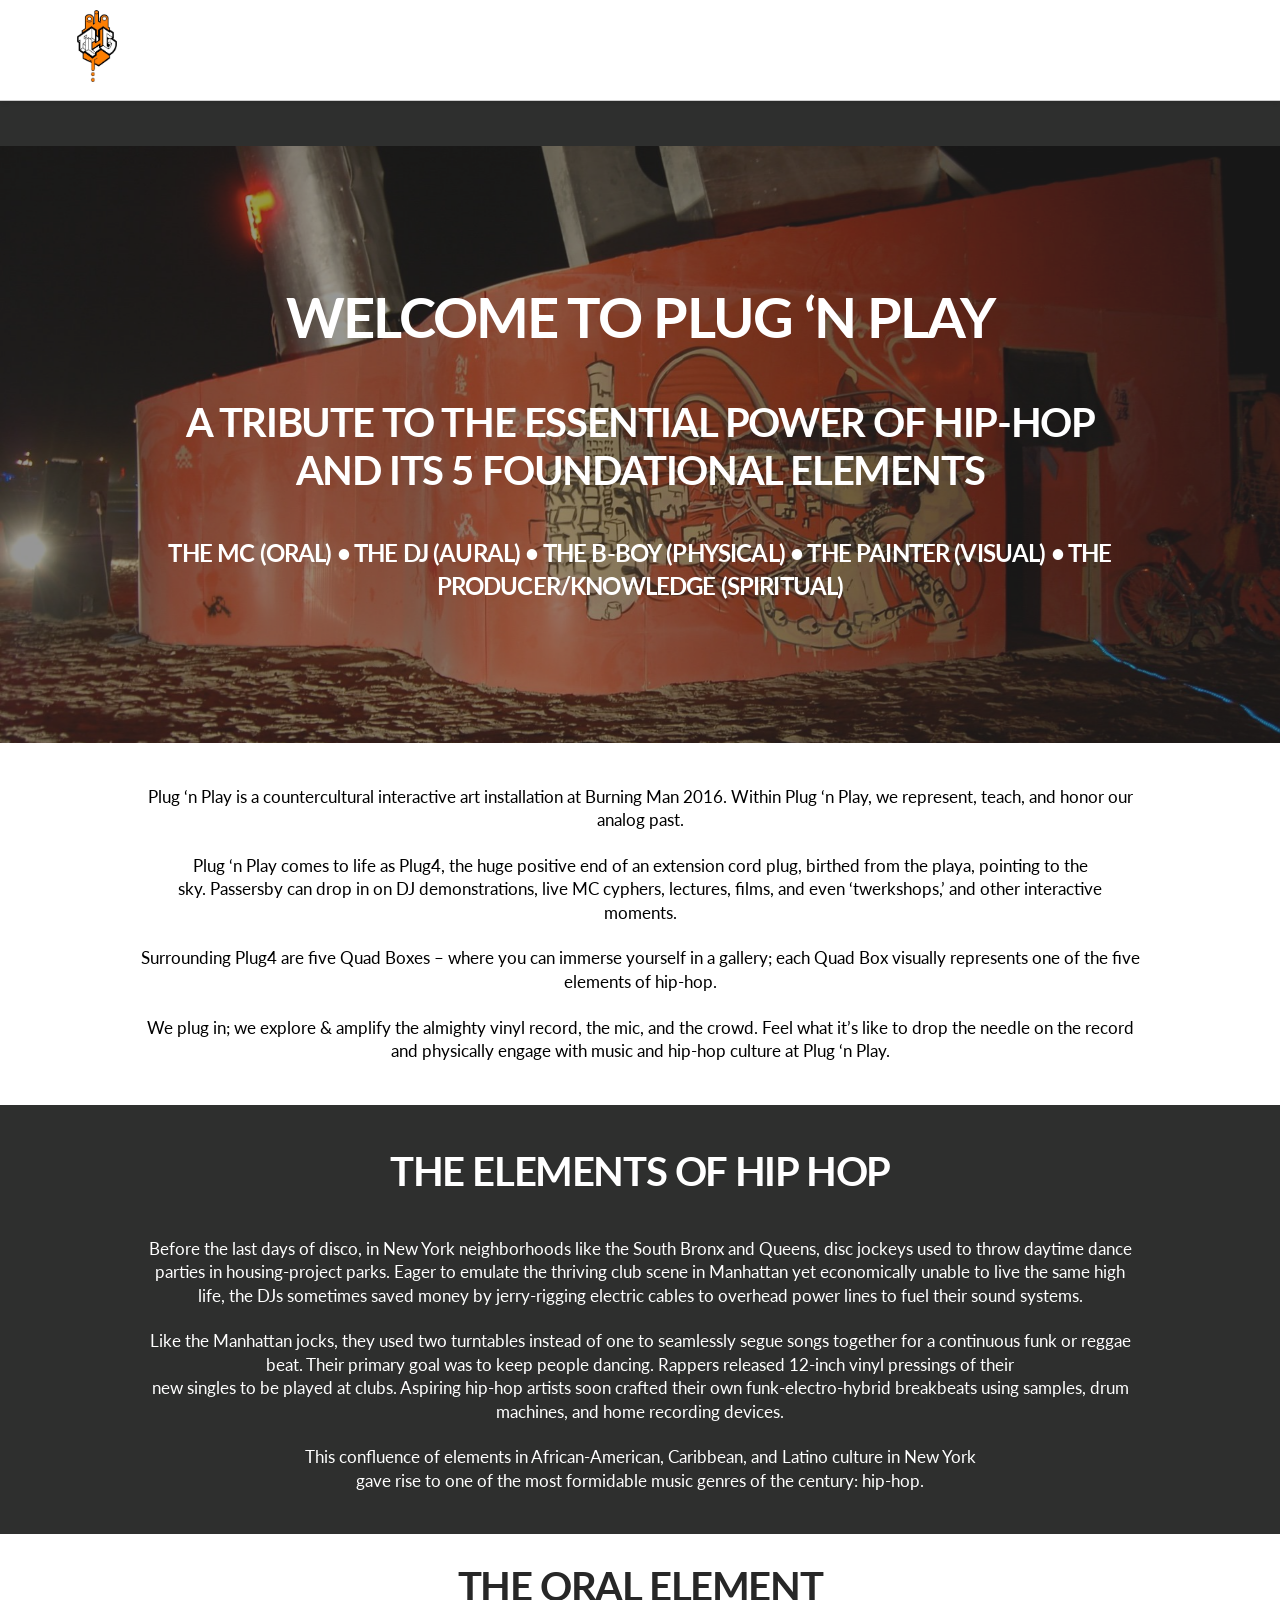
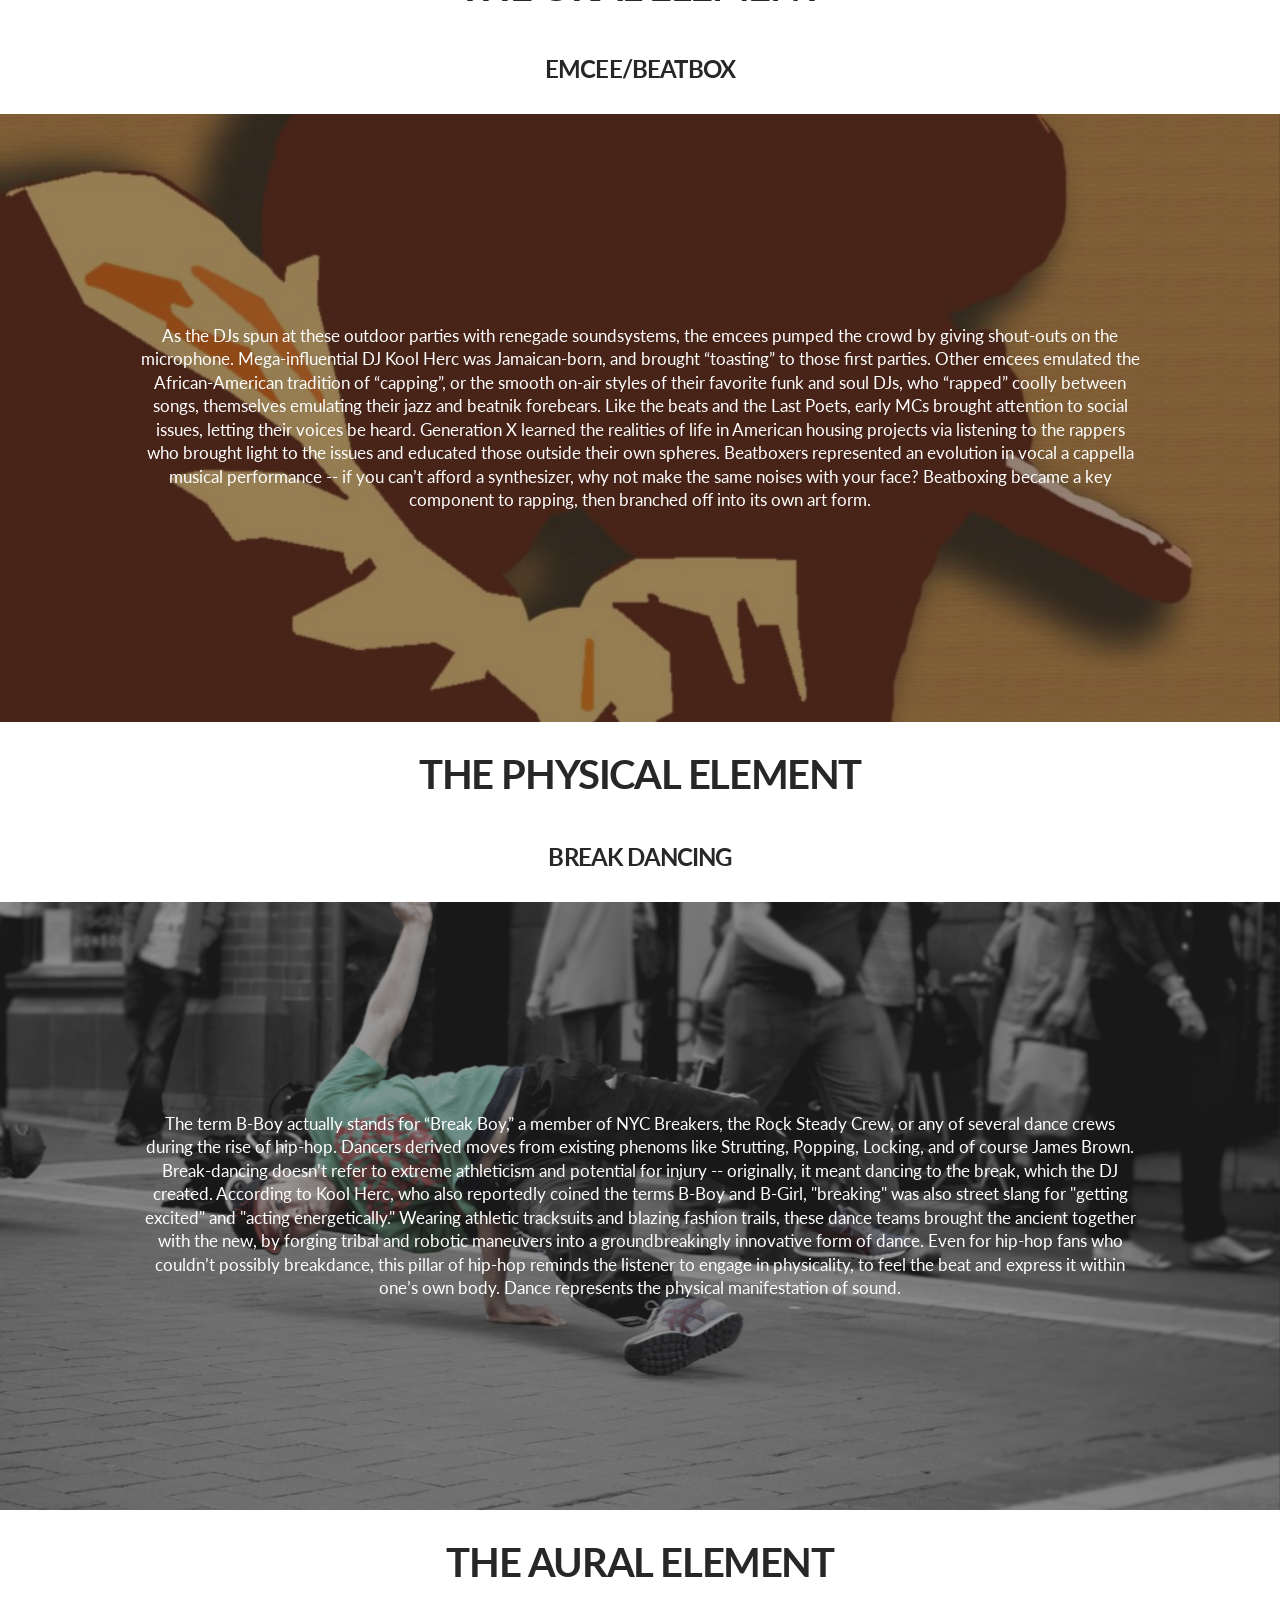
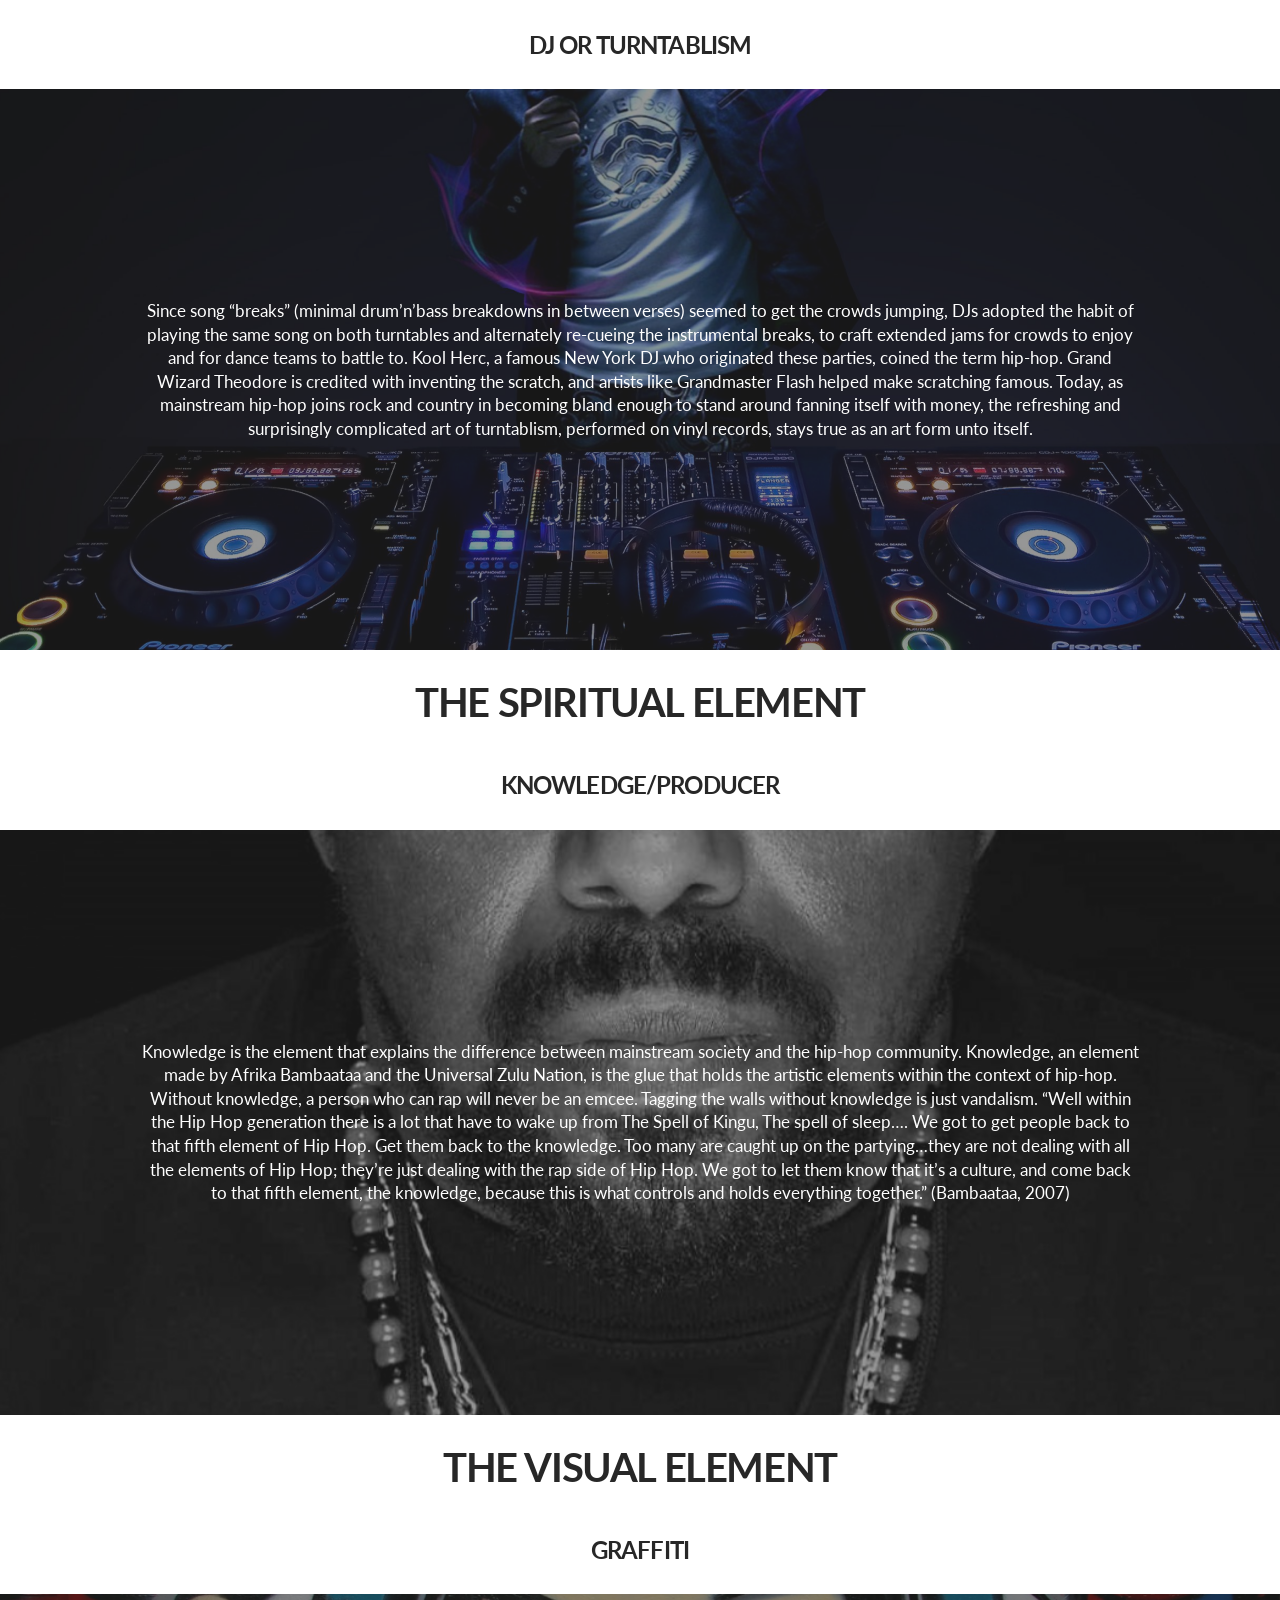
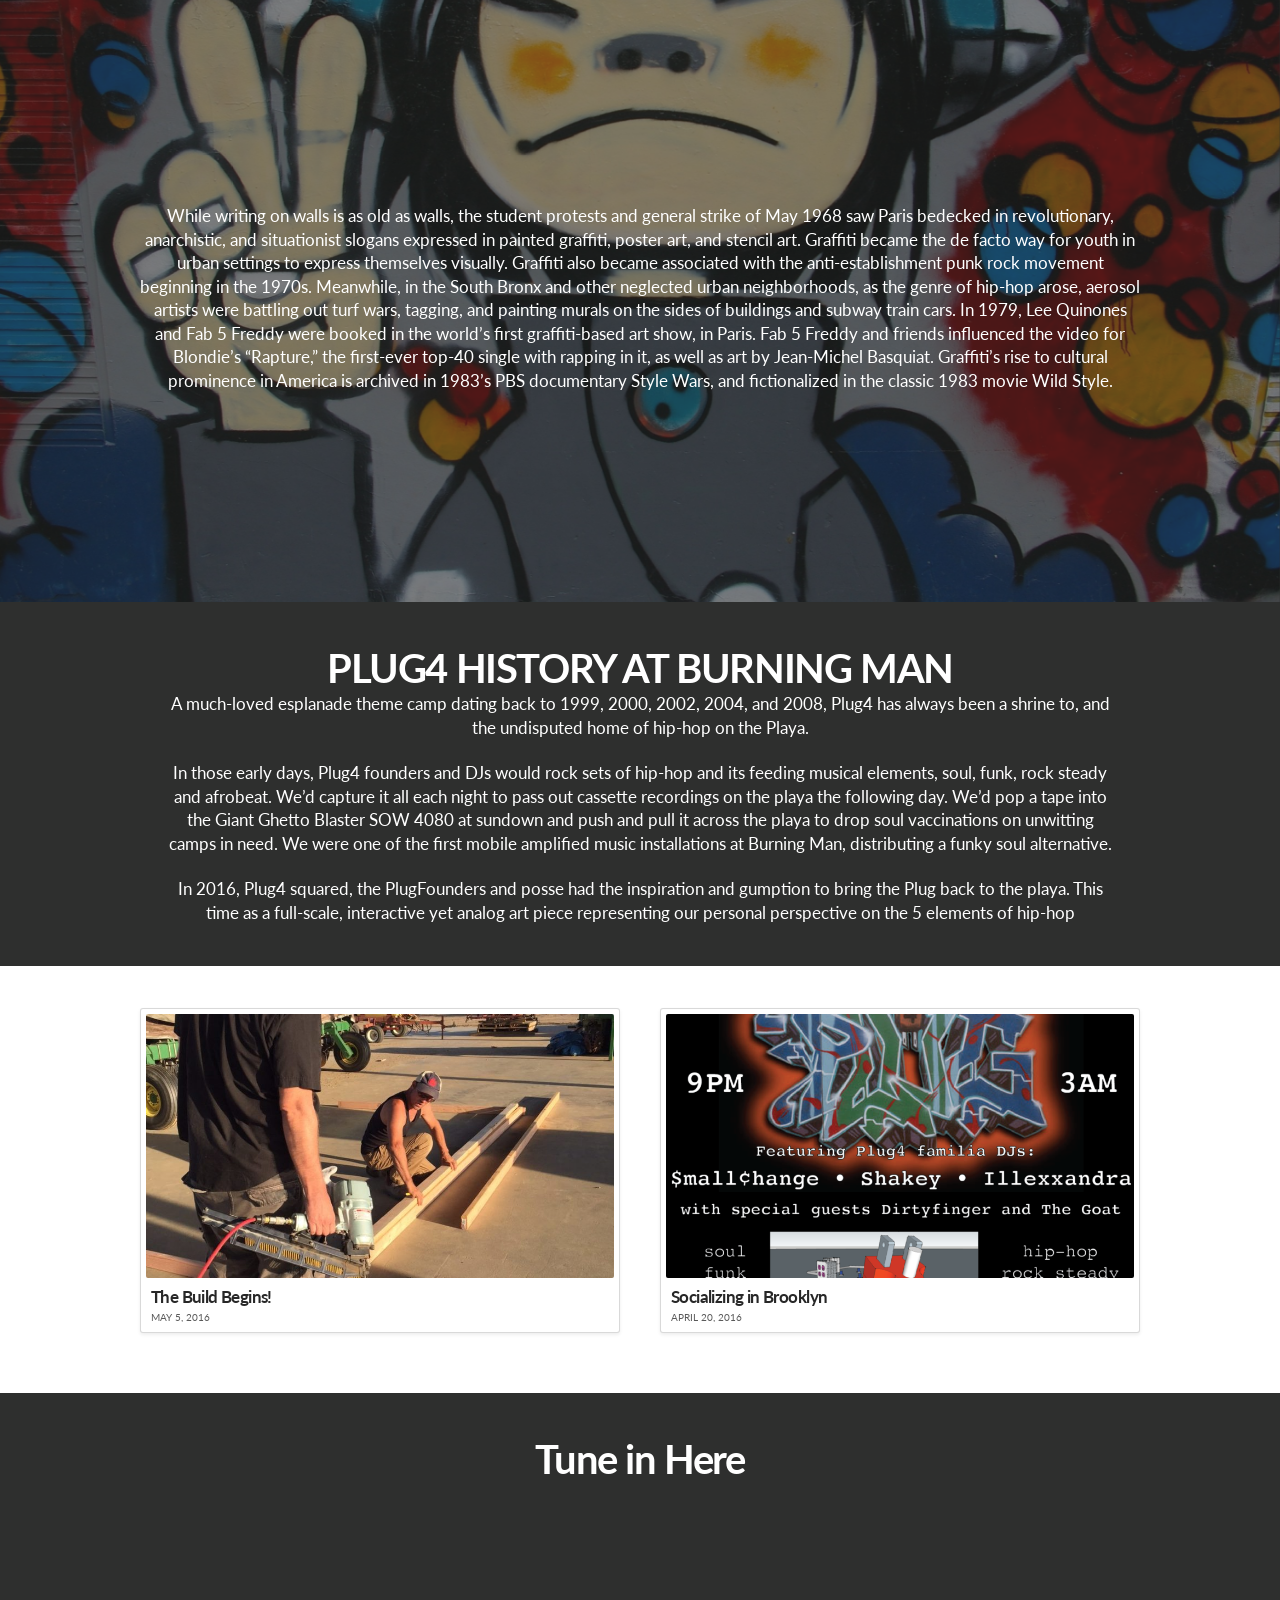
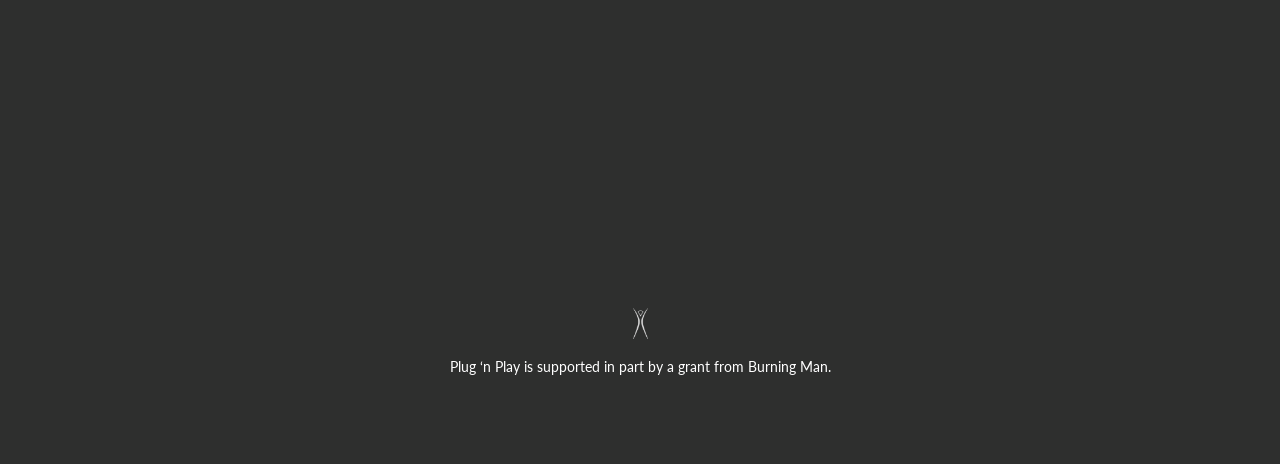
==== index.html @ 645d52c9 "Static rebuild of Plug4 (Burning Man 2016) from the Cloudways WordPress app Co-Authored-By: Claude O" ====
<!DOCTYPE html>

<html class="no-js" lang="en-US">
<head>
<meta charset="utf-8"/>
<meta content="width=device-width, initial-scale=1.0" name="viewport"/>



<title>Home - Plug4</title>

<meta content="en_US" property="og:locale"/>
<meta content="website" property="og:type"/>
<meta content="Home - Plug4" property="og:title"/>
<meta content="Welcome to Plug ‘n Play A tribute to the essential power of hip-hop and its 5 foundational elements The MC (oral) • The DJ (aural) • The B-Boy (physical) • The Painter (visual) • The Producer/Knowledge (spiritual)Plug ‘n Play is a countercultural interactive art installation at Burning Man 2016. Within Plug ‘n Play, we represent, teach, and honor our analog past. ... Read More" property="og:description"/>
<meta content="/" property="og:url"/>
<meta content="Plug4" property="og:site_name"/>
<meta content="2018-10-05T12:23:54+00:00" property="article:modified_time"/>
<meta content="/wp-content/uploads/2016/04/Plug4-hero-1.jpg" property="og:image"/>
<meta content="2000" property="og:image:width"/>
<meta content="1330" property="og:image:height"/>
<meta content="image/jpeg" property="og:image:type"/>
<meta content="summary_large_image" name="twitter:card"/>






<style id="wp-emoji-styles-inline-css" type="text/css">

	img.wp-smiley, img.emoji {
		display: inline !important;
		border: none !important;
		box-shadow: none !important;
		height: 1em !important;
		width: 1em !important;
		margin: 0 0.07em !important;
		vertical-align: -0.1em !important;
		background: none !important;
		padding: 0 !important;
	}
</style>
<link href="assets/css/style.min.css" media="all" rel="stylesheet"/>
<style id="wp-block-library-theme-inline-css" type="text/css">
.wp-block-audio figcaption{color:#555;font-size:13px;text-align:center}.is-dark-theme .wp-block-audio figcaption{color:#ffffffa6}.wp-block-audio{margin:0 0 1em}.wp-block-code{border:1px solid #ccc;border-radius:4px;font-family:Menlo,Consolas,monaco,monospace;padding:.8em 1em}.wp-block-embed figcaption{color:#555;font-size:13px;text-align:center}.is-dark-theme .wp-block-embed figcaption{color:#ffffffa6}.wp-block-embed{margin:0 0 1em}.blocks-gallery-caption{color:#555;font-size:13px;text-align:center}.is-dark-theme .blocks-gallery-caption{color:#ffffffa6}.wp-block-image figcaption{color:#555;font-size:13px;text-align:center}.is-dark-theme .wp-block-image figcaption{color:#ffffffa6}.wp-block-image{margin:0 0 1em}.wp-block-pullquote{border-bottom:4px solid;border-top:4px solid;color:currentColor;margin-bottom:1.75em}.wp-block-pullquote cite,.wp-block-pullquote footer,.wp-block-pullquote__citation{color:currentColor;font-size:.8125em;font-style:normal;text-transform:uppercase}.wp-block-quote{border-left:.25em solid;margin:0 0 1.75em;padding-left:1em}.wp-block-quote cite,.wp-block-quote footer{color:currentColor;font-size:.8125em;font-style:normal;position:relative}.wp-block-quote.has-text-align-right{border-left:none;border-right:.25em solid;padding-left:0;padding-right:1em}.wp-block-quote.has-text-align-center{border:none;padding-left:0}.wp-block-quote.is-large,.wp-block-quote.is-style-large,.wp-block-quote.is-style-plain{border:none}.wp-block-search .wp-block-search__label{font-weight:700}.wp-block-search__button{border:1px solid #ccc;padding:.375em .625em}:where(.wp-block-group.has-background){padding:1.25em 2.375em}.wp-block-separator.has-css-opacity{opacity:.4}.wp-block-separator{border:none;border-bottom:2px solid;margin-left:auto;margin-right:auto}.wp-block-separator.has-alpha-channel-opacity{opacity:1}.wp-block-separator:not(.is-style-wide):not(.is-style-dots){width:100px}.wp-block-separator.has-background:not(.is-style-dots){border-bottom:none;height:1px}.wp-block-separator.has-background:not(.is-style-wide):not(.is-style-dots){height:2px}.wp-block-table{margin:0 0 1em}.wp-block-table td,.wp-block-table th{word-break:normal}.wp-block-table figcaption{color:#555;font-size:13px;text-align:center}.is-dark-theme .wp-block-table figcaption{color:#ffffffa6}.wp-block-video figcaption{color:#555;font-size:13px;text-align:center}.is-dark-theme .wp-block-video figcaption{color:#ffffffa6}.wp-block-video{margin:0 0 1em}.wp-block-template-part.has-background{margin-bottom:0;margin-top:0;padding:1.25em 2.375em}
</style>
<link href="assets/css/embedpress-blocks.css" media="all" rel="stylesheet"/>
<style id="classic-theme-styles-inline-css" type="text/css">
/*! This file is auto-generated */
.wp-block-button__link{color:#fff;background-color:#32373c;border-radius:9999px;box-shadow:none;text-decoration:none;padding:calc(.667em + 2px) calc(1.333em + 2px);font-size:1.125em}.wp-block-file__button{background:#32373c;color:#fff;text-decoration:none}
</style>
<style id="global-styles-inline-css" type="text/css">
body{--wp--preset--color--black: #000000;--wp--preset--color--cyan-bluish-gray: #abb8c3;--wp--preset--color--white: #ffffff;--wp--preset--color--pale-pink: #f78da7;--wp--preset--color--vivid-red: #cf2e2e;--wp--preset--color--luminous-vivid-orange: #ff6900;--wp--preset--color--luminous-vivid-amber: #fcb900;--wp--preset--color--light-green-cyan: #7bdcb5;--wp--preset--color--vivid-green-cyan: #00d084;--wp--preset--color--pale-cyan-blue: #8ed1fc;--wp--preset--color--vivid-cyan-blue: #0693e3;--wp--preset--color--vivid-purple: #9b51e0;--wp--preset--gradient--vivid-cyan-blue-to-vivid-purple: linear-gradient(135deg,rgba(6,147,227,1) 0%,rgb(155,81,224) 100%);--wp--preset--gradient--light-green-cyan-to-vivid-green-cyan: linear-gradient(135deg,rgb(122,220,180) 0%,rgb(0,208,130) 100%);--wp--preset--gradient--luminous-vivid-amber-to-luminous-vivid-orange: linear-gradient(135deg,rgba(252,185,0,1) 0%,rgba(255,105,0,1) 100%);--wp--preset--gradient--luminous-vivid-orange-to-vivid-red: linear-gradient(135deg,rgba(255,105,0,1) 0%,rgb(207,46,46) 100%);--wp--preset--gradient--very-light-gray-to-cyan-bluish-gray: linear-gradient(135deg,rgb(238,238,238) 0%,rgb(169,184,195) 100%);--wp--preset--gradient--cool-to-warm-spectrum: linear-gradient(135deg,rgb(74,234,220) 0%,rgb(151,120,209) 20%,rgb(207,42,186) 40%,rgb(238,44,130) 60%,rgb(251,105,98) 80%,rgb(254,248,76) 100%);--wp--preset--gradient--blush-light-purple: linear-gradient(135deg,rgb(255,206,236) 0%,rgb(152,150,240) 100%);--wp--preset--gradient--blush-bordeaux: linear-gradient(135deg,rgb(254,205,165) 0%,rgb(254,45,45) 50%,rgb(107,0,62) 100%);--wp--preset--gradient--luminous-dusk: linear-gradient(135deg,rgb(255,203,112) 0%,rgb(199,81,192) 50%,rgb(65,88,208) 100%);--wp--preset--gradient--pale-ocean: linear-gradient(135deg,rgb(255,245,203) 0%,rgb(182,227,212) 50%,rgb(51,167,181) 100%);--wp--preset--gradient--electric-grass: linear-gradient(135deg,rgb(202,248,128) 0%,rgb(113,206,126) 100%);--wp--preset--gradient--midnight: linear-gradient(135deg,rgb(2,3,129) 0%,rgb(40,116,252) 100%);--wp--preset--font-size--small: 13px;--wp--preset--font-size--medium: 20px;--wp--preset--font-size--large: 36px;--wp--preset--font-size--x-large: 42px;--wp--preset--spacing--20: 0.44rem;--wp--preset--spacing--30: 0.67rem;--wp--preset--spacing--40: 1rem;--wp--preset--spacing--50: 1.5rem;--wp--preset--spacing--60: 2.25rem;--wp--preset--spacing--70: 3.38rem;--wp--preset--spacing--80: 5.06rem;--wp--preset--shadow--natural: 6px 6px 9px rgba(0, 0, 0, 0.2);--wp--preset--shadow--deep: 12px 12px 50px rgba(0, 0, 0, 0.4);--wp--preset--shadow--sharp: 6px 6px 0px rgba(0, 0, 0, 0.2);--wp--preset--shadow--outlined: 6px 6px 0px -3px rgba(255, 255, 255, 1), 6px 6px rgba(0, 0, 0, 1);--wp--preset--shadow--crisp: 6px 6px 0px rgba(0, 0, 0, 1);}:where(.is-layout-flex){gap: 0.5em;}:where(.is-layout-grid){gap: 0.5em;}body .is-layout-flex{display: flex;}body .is-layout-flex{flex-wrap: wrap;align-items: center;}body .is-layout-flex > *{margin: 0;}body .is-layout-grid{display: grid;}body .is-layout-grid > *{margin: 0;}:where(.wp-block-columns.is-layout-flex){gap: 2em;}:where(.wp-block-columns.is-layout-grid){gap: 2em;}:where(.wp-block-post-template.is-layout-flex){gap: 1.25em;}:where(.wp-block-post-template.is-layout-grid){gap: 1.25em;}.has-black-color{color: var(--wp--preset--color--black) !important;}.has-cyan-bluish-gray-color{color: var(--wp--preset--color--cyan-bluish-gray) !important;}.has-white-color{color: var(--wp--preset--color--white) !important;}.has-pale-pink-color{color: var(--wp--preset--color--pale-pink) !important;}.has-vivid-red-color{color: var(--wp--preset--color--vivid-red) !important;}.has-luminous-vivid-orange-color{color: var(--wp--preset--color--luminous-vivid-orange) !important;}.has-luminous-vivid-amber-color{color: var(--wp--preset--color--luminous-vivid-amber) !important;}.has-light-green-cyan-color{color: var(--wp--preset--color--light-green-cyan) !important;}.has-vivid-green-cyan-color{color: var(--wp--preset--color--vivid-green-cyan) !important;}.has-pale-cyan-blue-color{color: var(--wp--preset--color--pale-cyan-blue) !important;}.has-vivid-cyan-blue-color{color: var(--wp--preset--color--vivid-cyan-blue) !important;}.has-vivid-purple-color{color: var(--wp--preset--color--vivid-purple) !important;}.has-black-background-color{background-color: var(--wp--preset--color--black) !important;}.has-cyan-bluish-gray-background-color{background-color: var(--wp--preset--color--cyan-bluish-gray) !important;}.has-white-background-color{background-color: var(--wp--preset--color--white) !important;}.has-pale-pink-background-color{background-color: var(--wp--preset--color--pale-pink) !important;}.has-vivid-red-background-color{background-color: var(--wp--preset--color--vivid-red) !important;}.has-luminous-vivid-orange-background-color{background-color: var(--wp--preset--color--luminous-vivid-orange) !important;}.has-luminous-vivid-amber-background-color{background-color: var(--wp--preset--color--luminous-vivid-amber) !important;}.has-light-green-cyan-background-color{background-color: var(--wp--preset--color--light-green-cyan) !important;}.has-vivid-green-cyan-background-color{background-color: var(--wp--preset--color--vivid-green-cyan) !important;}.has-pale-cyan-blue-background-color{background-color: var(--wp--preset--color--pale-cyan-blue) !important;}.has-vivid-cyan-blue-background-color{background-color: var(--wp--preset--color--vivid-cyan-blue) !important;}.has-vivid-purple-background-color{background-color: var(--wp--preset--color--vivid-purple) !important;}.has-black-border-color{border-color: var(--wp--preset--color--black) !important;}.has-cyan-bluish-gray-border-color{border-color: var(--wp--preset--color--cyan-bluish-gray) !important;}.has-white-border-color{border-color: var(--wp--preset--color--white) !important;}.has-pale-pink-border-color{border-color: var(--wp--preset--color--pale-pink) !important;}.has-vivid-red-border-color{border-color: var(--wp--preset--color--vivid-red) !important;}.has-luminous-vivid-orange-border-color{border-color: var(--wp--preset--color--luminous-vivid-orange) !important;}.has-luminous-vivid-amber-border-color{border-color: var(--wp--preset--color--luminous-vivid-amber) !important;}.has-light-green-cyan-border-color{border-color: var(--wp--preset--color--light-green-cyan) !important;}.has-vivid-green-cyan-border-color{border-color: var(--wp--preset--color--vivid-green-cyan) !important;}.has-pale-cyan-blue-border-color{border-color: var(--wp--preset--color--pale-cyan-blue) !important;}.has-vivid-cyan-blue-border-color{border-color: var(--wp--preset--color--vivid-cyan-blue) !important;}.has-vivid-purple-border-color{border-color: var(--wp--preset--color--vivid-purple) !important;}.has-vivid-cyan-blue-to-vivid-purple-gradient-background{background: var(--wp--preset--gradient--vivid-cyan-blue-to-vivid-purple) !important;}.has-light-green-cyan-to-vivid-green-cyan-gradient-background{background: var(--wp--preset--gradient--light-green-cyan-to-vivid-green-cyan) !important;}.has-luminous-vivid-amber-to-luminous-vivid-orange-gradient-background{background: var(--wp--preset--gradient--luminous-vivid-amber-to-luminous-vivid-orange) !important;}.has-luminous-vivid-orange-to-vivid-red-gradient-background{background: var(--wp--preset--gradient--luminous-vivid-orange-to-vivid-red) !important;}.has-very-light-gray-to-cyan-bluish-gray-gradient-background{background: var(--wp--preset--gradient--very-light-gray-to-cyan-bluish-gray) !important;}.has-cool-to-warm-spectrum-gradient-background{background: var(--wp--preset--gradient--cool-to-warm-spectrum) !important;}.has-blush-light-purple-gradient-background{background: var(--wp--preset--gradient--blush-light-purple) !important;}.has-blush-bordeaux-gradient-background{background: var(--wp--preset--gradient--blush-bordeaux) !important;}.has-luminous-dusk-gradient-background{background: var(--wp--preset--gradient--luminous-dusk) !important;}.has-pale-ocean-gradient-background{background: var(--wp--preset--gradient--pale-ocean) !important;}.has-electric-grass-gradient-background{background: var(--wp--preset--gradient--electric-grass) !important;}.has-midnight-gradient-background{background: var(--wp--preset--gradient--midnight) !important;}.has-small-font-size{font-size: var(--wp--preset--font-size--small) !important;}.has-medium-font-size{font-size: var(--wp--preset--font-size--medium) !important;}.has-large-font-size{font-size: var(--wp--preset--font-size--large) !important;}.has-x-large-font-size{font-size: var(--wp--preset--font-size--x-large) !important;}
.wp-block-navigation a:where(:not(.wp-element-button)){color: inherit;}
:where(.wp-block-post-template.is-layout-flex){gap: 1.25em;}:where(.wp-block-post-template.is-layout-grid){gap: 1.25em;}
:where(.wp-block-columns.is-layout-flex){gap: 2em;}:where(.wp-block-columns.is-layout-grid){gap: 2em;}
.wp-block-pullquote{font-size: 1.5em;line-height: 1.6;}
</style>
<link href="assets/css/embedpress.css" media="all" rel="stylesheet"/>
<link href="assets/css/integrity-light.css" media="all" rel="stylesheet"/>
<link href="assets/css/style.css" media="all" rel="stylesheet"/>

<style id="cs-inline-css" type="text/css">
@media (min-width:1200px){.x-hide-xl{display:none !important;}}@media (min-width:979px) and (max-width:1199px){.x-hide-lg{display:none !important;}}@media (min-width:767px) and (max-width:978px){.x-hide-md{display:none !important;}}@media (min-width:480px) and (max-width:766px){.x-hide-sm{display:none !important;}}@media (max-width:479px){.x-hide-xs{display:none !important;}} a,h1 a:hover,h2 a:hover,h3 a:hover,h4 a:hover,h5 a:hover,h6 a:hover,.x-breadcrumb-wrap a:hover,.widget ul li a:hover,.widget ol li a:hover,.widget.widget_text ul li a,.widget.widget_text ol li a,.widget_nav_menu .current-menu-item > a,.x-accordion-heading .x-accordion-toggle:hover,.x-comment-author a:hover,.x-comment-time:hover,.x-recent-posts a:hover .h-recent-posts{color:#ff2a13;}a:hover,.widget.widget_text ul li a:hover,.widget.widget_text ol li a:hover,.x-twitter-widget ul li a:hover{color:#d80f0f;}.rev_slider_wrapper,a.x-img-thumbnail:hover,.x-slider-container.below,.page-template-template-blank-3-php .x-slider-container.above,.page-template-template-blank-6-php .x-slider-container.above{border-color:#ff2a13;}.entry-thumb:before,.x-pagination span.current,.woocommerce-pagination span[aria-current],.flex-direction-nav a,.flex-control-nav a:hover,.flex-control-nav a.flex-active,.mejs-time-current,.x-dropcap,.x-skill-bar .bar,.x-pricing-column.featured h2,.h-comments-title small,.x-entry-share .x-share:hover,.x-highlight,.x-recent-posts .x-recent-posts-img:after{background-color:#ff2a13;}.x-nav-tabs > .active > a,.x-nav-tabs > .active > a:hover{box-shadow:inset 0 3px 0 0 #ff2a13;}.x-main{width:calc(72% - 2.463055%);}.x-sidebar{width:calc(100% - 2.463055% - 72%);}.x-comment-author,.x-comment-time,.comment-form-author label,.comment-form-email label,.comment-form-url label,.comment-form-rating label,.comment-form-comment label,.widget_calendar #wp-calendar caption,.widget.widget_rss li .rsswidget{font-family:"Lato",sans-serif;font-weight:700;}.p-landmark-sub,.p-meta,input,button,select,textarea{font-family:"Lato",sans-serif;}.widget ul li a,.widget ol li a,.x-comment-time{color:#999999;}.widget_text ol li a,.widget_text ul li a{color:#ff2a13;}.widget_text ol li a:hover,.widget_text ul li a:hover{color:#d80f0f;}.comment-form-author label,.comment-form-email label,.comment-form-url label,.comment-form-rating label,.comment-form-comment label,.widget_calendar #wp-calendar th,.p-landmark-sub strong,.widget_tag_cloud .tagcloud a:hover,.widget_tag_cloud .tagcloud a:active,.entry-footer a:hover,.entry-footer a:active,.x-breadcrumbs .current,.x-comment-author,.x-comment-author a{color:#272727;}.widget_calendar #wp-calendar th{border-color:#272727;}.h-feature-headline span i{background-color:#272727;}@media (max-width:978.98px){}html{font-size:14px;}@media (min-width:479px){html{font-size:14px;}}@media (min-width:766px){html{font-size:14px;}}@media (min-width:978px){html{font-size:14px;}}@media (min-width:1199px){html{font-size:14px;}}body{font-style:normal;font-weight:400;color:#999999;background-color:rgb(46,47,46);}.w-b{font-weight:400 !important;}h1,h2,h3,h4,h5,h6,.h1,.h2,.h3,.h4,.h5,.h6{font-family:"Lato",sans-serif;font-style:normal;font-weight:700;}h1,.h1{letter-spacing:-0.035em;}h2,.h2{letter-spacing:-0.035em;}h3,.h3{letter-spacing:-0.035em;}h4,.h4{letter-spacing:-0.035em;}h5,.h5{letter-spacing:-0.035em;}h6,.h6{letter-spacing:-0.035em;}.w-h{font-weight:700 !important;}.x-container.width{width:88%;}.x-container.max{max-width:1200px;}.x-bar-content.x-container.width{flex-basis:88%;}.x-main.full{float:none;clear:both;display:block;width:auto;}@media (max-width:978.98px){.x-main.full,.x-main.left,.x-main.right,.x-sidebar.left,.x-sidebar.right{float:none;display:block;width:auto !important;}}.entry-header,.entry-content{font-size:1rem;}body,input,button,select,textarea{font-family:"Lato",sans-serif;}h1,h2,h3,h4,h5,h6,.h1,.h2,.h3,.h4,.h5,.h6,h1 a,h2 a,h3 a,h4 a,h5 a,h6 a,.h1 a,.h2 a,.h3 a,.h4 a,.h5 a,.h6 a,blockquote{color:#272727;}.cfc-h-tx{color:#272727 !important;}.cfc-h-bd{border-color:#272727 !important;}.cfc-h-bg{background-color:#272727 !important;}.cfc-b-tx{color:#999999 !important;}.cfc-b-bd{border-color:#999999 !important;}.cfc-b-bg{background-color:#999999 !important;}.x-btn,.button,[type="submit"]{color:#ffffff;border-color:#ac1100;background-color:#ff2a13;margin-bottom:0.25em;text-shadow:0 0.075em 0.075em rgba(0,0,0,0.5);box-shadow:0 0.25em 0 0 #a71000,0 4px 9px rgba(0,0,0,0.75);border-radius:0.25em;}.x-btn:hover,.button:hover,[type="submit"]:hover{color:#ffffff;border-color:#600900;background-color:#ef2201;margin-bottom:0.25em;text-shadow:0 0.075em 0.075em rgba(0,0,0,0.5);box-shadow:0 0.25em 0 0 #a71000,0 4px 9px rgba(0,0,0,0.75);}.x-btn.x-btn-real,.x-btn.x-btn-real:hover{margin-bottom:0.25em;text-shadow:0 0.075em 0.075em rgba(0,0,0,0.65);}.x-btn.x-btn-real{box-shadow:0 0.25em 0 0 #a71000,0 4px 9px rgba(0,0,0,0.75);}.x-btn.x-btn-real:hover{box-shadow:0 0.25em 0 0 #a71000,0 4px 9px rgba(0,0,0,0.75);}.x-btn.x-btn-flat,.x-btn.x-btn-flat:hover{margin-bottom:0;text-shadow:0 0.075em 0.075em rgba(0,0,0,0.65);box-shadow:none;}.x-btn.x-btn-transparent,.x-btn.x-btn-transparent:hover{margin-bottom:0;border-width:3px;text-shadow:none;text-transform:uppercase;background-color:transparent;box-shadow:none;}.x-topbar .p-info a:hover,.x-widgetbar .widget ul li a:hover{color:#ff2a13;}.x-topbar .p-info,.x-topbar .p-info a,.x-navbar .desktop .x-nav > li > a,.x-navbar .desktop .sub-menu a,.x-navbar .mobile .x-nav li > a,.x-breadcrumb-wrap a,.x-breadcrumbs .delimiter{color:#999999;}.x-navbar .desktop .x-nav > li > a:hover,.x-navbar .desktop .x-nav > .x-active > a,.x-navbar .desktop .x-nav > .current-menu-item > a,.x-navbar .desktop .sub-menu a:hover,.x-navbar .desktop .sub-menu .x-active > a,.x-navbar .desktop .sub-menu .current-menu-item > a,.x-navbar .desktop .x-nav .x-megamenu > .sub-menu > li > a,.x-navbar .mobile .x-nav li > a:hover,.x-navbar .mobile .x-nav .x-active > a,.x-navbar .mobile .x-nav .current-menu-item > a{color:#272727;}.x-navbar .desktop .x-nav > li > a:hover,.x-navbar .desktop .x-nav > .x-active > a,.x-navbar .desktop .x-nav > .current-menu-item > a{box-shadow:inset 0 4px 0 0 #ff2a13;}.x-navbar .desktop .x-nav > li > a{height:100px;padding-top:37px;}.x-navbar-fixed-top-active .x-navbar-wrap{margin-bottom:1px;}.x-navbar .desktop .x-nav > li ul{top:calc(100px - 15px);}@media (max-width:979px){.x-navbar-fixed-top-active .x-navbar-wrap{margin-bottom:0;}}body.x-navbar-fixed-top-active .x-navbar-wrap{height:100px;}.x-navbar-inner{min-height:100px;}.x-brand{margin-top:10px;font-family:"Lato",sans-serif;font-size:0px;font-style:normal;font-weight:700;letter-spacing:-0.035em;color:#272727;}.x-brand:hover,.x-brand:focus{color:#272727;}.x-brand img{width:calc(80px / 2);}.x-navbar .x-nav-wrap .x-nav > li > a{font-family:"Lato",sans-serif;font-style:normal;font-weight:700;letter-spacing:0.085em;text-transform:uppercase;}.x-navbar .desktop .x-nav > li > a{font-size:0px;}.x-navbar .desktop .x-nav > li > a:not(.x-btn-navbar-woocommerce){padding-left:20px;padding-right:20px;}.x-navbar .desktop .x-nav > li > a > span{margin-right:-0.085em;}.x-btn-navbar{margin-top:20px;}.x-btn-navbar,.x-btn-navbar.collapsed{font-size:24px;}@media (max-width:979px){body.x-navbar-fixed-top-active .x-navbar-wrap{height:auto;}.x-widgetbar{left:0;right:0;}}.bg .mejs-container,.x-video .mejs-container{position:unset !important;} @font-face{font-family:'FontAwesomePro';font-style:normal;font-weight:900;font-display:block;src:url("../fonts/fa-solid-900.woff2") format('woff2'),url("../fonts/fa-solid-900.ttf") format('truetype');}[data-x-fa-pro-icon]{font-family:"FontAwesomePro" !important;}[data-x-fa-pro-icon]:before{content:attr(data-x-fa-pro-icon);}[data-x-icon],[data-x-icon-o],[data-x-icon-l],[data-x-icon-s],[data-x-icon-b],[data-x-icon-sr],[data-x-icon-ss],[data-x-icon-sl],[data-x-fa-pro-icon],[class*="cs-fa-"]{display:inline-flex;font-style:normal;font-weight:400;text-decoration:inherit;text-rendering:auto;-webkit-font-smoothing:antialiased;-moz-osx-font-smoothing:grayscale;}[data-x-icon].left,[data-x-icon-o].left,[data-x-icon-l].left,[data-x-icon-s].left,[data-x-icon-b].left,[data-x-icon-sr].left,[data-x-icon-ss].left,[data-x-icon-sl].left,[data-x-fa-pro-icon].left,[class*="cs-fa-"].left{margin-right:0.5em;}[data-x-icon].right,[data-x-icon-o].right,[data-x-icon-l].right,[data-x-icon-s].right,[data-x-icon-b].right,[data-x-icon-sr].right,[data-x-icon-ss].right,[data-x-icon-sl].right,[data-x-fa-pro-icon].right,[class*="cs-fa-"].right{margin-left:0.5em;}[data-x-icon]:before,[data-x-icon-o]:before,[data-x-icon-l]:before,[data-x-icon-s]:before,[data-x-icon-b]:before,[data-x-icon-sr]:before,[data-x-icon-ss]:before,[data-x-icon-sl]:before,[data-x-fa-pro-icon]:before,[class*="cs-fa-"]:before{line-height:1;}@font-face{font-family:'FontAwesome';font-style:normal;font-weight:900;font-display:block;src:url("../fonts/fa-solid-900.woff2") format('woff2'),url("../fonts/fa-solid-900.ttf") format('truetype');}[data-x-icon],[data-x-icon-s],[data-x-icon][class*="cs-fa-"]{font-family:"FontAwesome" !important;font-weight:900;}[data-x-icon]:before,[data-x-icon][class*="cs-fa-"]:before{content:attr(data-x-icon);}[data-x-icon-s]:before{content:attr(data-x-icon-s);}@font-face{font-family:'FontAwesomeRegular';font-style:normal;font-weight:400;font-display:block;src:url("../fonts/fa-regular-400.woff2") format('woff2'),url("../fonts/fa-regular-400.ttf") format('truetype');}@font-face{font-family:'FontAwesomePro';font-style:normal;font-weight:400;font-display:block;src:url("../fonts/fa-regular-400.woff2") format('woff2'),url("../fonts/fa-regular-400.ttf") format('truetype');}[data-x-icon-o]{font-family:"FontAwesomeRegular" !important;}[data-x-icon-o]:before{content:attr(data-x-icon-o);}@font-face{font-family:'FontAwesomeLight';font-style:normal;font-weight:300;font-display:block;src:url("../fonts/fa-light-300.woff2") format('woff2'),url("../fonts/fa-light-300.ttf") format('truetype');}@font-face{font-family:'FontAwesomePro';font-style:normal;font-weight:300;font-display:block;src:url("../fonts/fa-light-300.woff2") format('woff2'),url("../fonts/fa-light-300.ttf") format('truetype');}[data-x-icon-l]{font-family:"FontAwesomeLight" !important;font-weight:300;}[data-x-icon-l]:before{content:attr(data-x-icon-l);}@font-face{font-family:'FontAwesomeBrands';font-style:normal;font-weight:normal;font-display:block;src:url("../fonts/fa-brands-400.woff2") format('woff2'),url("../fonts/fa-brands-400.ttf") format('truetype');}[data-x-icon-b]{font-family:"FontAwesomeBrands" !important;}[data-x-icon-b]:before{content:attr(data-x-icon-b);}.widget.widget_rss li .rsswidget:before{content:"\f35d";padding-right:0.4em;font-family:"FontAwesome";} .m1o-0.x-section{margin-top:0px;margin-right:0px;margin-bottom:0px;margin-left:0px;border-top-width:0;border-right-width:0;border-bottom-width:0;border-left-width:0;padding-top:45px;padding-right:0px;padding-bottom:45px;padding-left:0px;z-index:1;}.m1o-1.x-container{margin-top:0em;margin-right:auto;margin-bottom:0em;margin-left:auto;border-top-width:0;border-right-width:0;border-bottom-width:0;border-left-width:0;font-size:1em;box-shadow:none;z-index:1;}.m1o-3.x-container{padding-top:3em;padding-bottom:3em;}.m1o-4.x-container{padding-right:0em;padding-left:0em;}.m1o-5.x-container{background-color:rgb(255,255,255);}.m1o-6.x-container{padding-right:0px;padding-left:0px;}.m1o-7.x-container{padding-top:15em;padding-bottom:15em;}.m1o-8.x-container{padding-right:10em;padding-left:10em;}.m1o-9.x-container{text-align:center;}.m1o-a.x-container{background-color:rgb(46,47,46);}.m1o-b.x-column{border-top-width:0;border-right-width:0;border-bottom-width:0;border-left-width:0;box-shadow:none;z-index:1;}.m1o-d.x-column{padding-top:0em;padding-bottom:0em;}.m1o-e.x-column{padding-right:10em;padding-left:10em;}.m1o-f.x-column{padding-top:0px;padding-bottom:0px;}.m1o-g.x-column{padding-top:15em;padding-bottom:15em;text-align:center;}.m1o-h.x-text{border-top-width:0;border-right-width:0;border-bottom-width:0;border-left-width:0;font-family:inherit;font-style:normal;font-weight:400;line-height:1.4;letter-spacing:0em;}.m1o-h.x-text > :first-child{margin-top:0;}.m1o-h.x-text > :last-child{margin-bottom:0;}.m1o-i.x-text{padding-top:10em;padding-bottom:10em;}.m1o-j.x-text{padding-right:10em;padding-left:10em;}.m1o-k.x-text{font-size:1em;}.m1o-l.x-text{text-transform:uppercase;}.m1o-m.x-text{color:rgb(255,255,255);}.m1o-o.x-text{font-size:1.2em;}.m1o-p.x-text{text-align:center;}.m1o-q.x-text{text-transform:none;}.m1o-r.x-text{color:rgba(0,0,0,1);}.m1o-s.x-text{padding-top:0em;}.m1o-t.x-text{padding-right:0em;padding-left:0em;}.m1o-u.x-text{padding-bottom:3em;}.m1o-v.x-text{padding-top:2em;padding-bottom:2em;background-color:rgb(255,255,255);}.m1o-w.x-text{padding-bottom:0em;}.m1o-x.x-text{padding-top:3em;} 
</style>







<link crossorigin="anonymous" data-x-google-fonts="" href="//fonts.googleapis.com/css?family=Lato:400,400i,700,700i&amp;subset=latin,latin-ext&amp;display=auto" media="all" rel="stylesheet" type="text/css"/></head>
<body class="home page-template page-template-template-blank-4 page-template-template-blank-4-php page page-id-60 x-integrity x-integrity-light x-child-theme-active x-full-width-layout-active x-full-width-active x-post-meta-disabled x-navbar-fixed-top-active pro-v6_4_20">
<div class="x-root" id="x-root">
<div class="site" id="top">
<header class="masthead masthead-inline" role="banner">
<div class="x-navbar-wrap">
<div class="x-navbar">
<div class="x-navbar-inner">
<div class="x-container max width">
<a class="x-brand img" href="./">
<img alt="Plug4" src="assets/img/logo-1.png"/></a>



</div>
</div>
</div>
</div>
</header>
<div class="x-main full" role="main">
<article class="post-60 page type-page status-publish has-post-thumbnail hentry" id="post-60">
<div class="entry-content content">
<div class="cs-content" id="cs-content"><div class="x-section e60-e1 m1o-0"><div class="x-container e60-e2 m1o-1 m1o-2"><div aria-hidden="true" class="x-bg"><div class="x-bg-layer-lower-image" data-x-element-bg-layer='{"parallaxSize":"150%","parallaxDir":"v","parallaxRev":false}' style=" background-image: url(assets/img/Plug4-hero-1.jpg); background-repeat: no-repeat; background-position: center; background-size: cover;"></div><div class="x-bg-layer-upper-color" style=" background-color: rgba(46, 47, 46, 0.5);"></div></div><div class="x-column x-sm x-1-1 e60-e3 m1o-b m1o-c"><div class="x-text x-content e60-e4 m1o-h m1o-i m1o-j m1o-k m1o-l m1o-m"><h1 style="text-align: center;"><span style="color: #ffffff;">Welcome to Plug ‘n Play</span></h1>
<h2 style="text-align: center;"><span style="color: #ffffff;">A tribute to the essential power of hip-hop and its 5 foundational elements</span></h2>
<h4 style="text-align: center;"><span style="color: #ffffff;">The MC (oral) • The DJ (aural) • The B-Boy (physical) • The Painter (visual) • The Producer/Knowledge (spiritual)</span></h4></div></div></div><div class="x-container e60-e10 m1o-1 m1o-3 m1o-4 m1o-5"><div class="x-column x-sm x-1-1 e60-e11 m1o-b m1o-d m1o-e"><div class="x-text x-content e60-e12 m1o-h m1o-n m1o-o m1o-p m1o-q m1o-r"><p>Plug ‘n Play is a countercultural interactive art installation at Burning Man 2016. Within Plug ‘n Play, we represent, teach, and honor our analog past.</p>
<p>Plug ‘n Play comes to life as Plug4, the huge positive end of an extension cord plug, birthed from the playa, pointing to the sky. Passersby can drop in on DJ demonstrations, live MC cyphers, lectures, films, and even ‘twerkshops,’ and other interactive moments.</p>
<p>Surrounding Plug4 are five Quad Boxes – where you can immerse yourself in a gallery; each Quad Box visually represents one of the five elements of hip-hop.</p>
<p>We plug in; we explore &amp; amplify the almighty vinyl record, the mic, and the crowd. Feel what it’s like to drop the needle on the record and physically engage with music and hip-hop culture at Plug ‘n Play.</p></div></div></div><div class="x-container e60-e18 m1o-1 m1o-3 m1o-6"><div class="x-column x-sm x-1-1 e60-e19 m1o-b m1o-e m1o-f"><div class="x-text x-content e60-e20 m1o-h m1o-k m1o-l m1o-m m1o-p m1o-s m1o-t m1o-u"><h2><span style="color: #ffffff;">The elements of Hip Hop</span></h2></div><div class="x-text x-content e60-e21 m1o-h m1o-m m1o-n m1o-o m1o-p m1o-q"><p style="text-align: center;">Before the last days of disco, in New York neighborhoods like the South Bronx and Queens, disc jockeys used to throw daytime dance parties in housing-project parks. Eager to emulate the thriving club scene in Manhattan yet economically unable to live the same high life, the DJs sometimes saved money by jerry-rigging electric cables to overhead power lines to fuel their sound systems.</p>
<p style="text-align: center;">Like the Manhattan jocks, they used two turntables instead of one to seamlessly segue songs together for a continuous funk or reggae beat. Their primary goal was to keep people dancing. Rappers released 12-inch vinyl pressings of their<br/>
new singles to be played at clubs. Aspiring hip-hop artists soon crafted their own funk-electro-hybrid breakbeats using samples, drum machines, and home recording devices.</p>
<p style="text-align: center;">This confluence of elements in African-American, Caribbean, and Latino culture in New York<br/>
gave rise to one of the most formidable music genres of the century: hip-hop.</p></div></div></div><div class="x-container e60-e27 m1o-1 m1o-2"><div class="x-column x-sm x-1-1 e60-e28 m1o-b m1o-c"><div class="x-text x-content e60-e29 m1o-h m1o-k m1o-p m1o-q m1o-r m1o-t m1o-v"><h2 style="text-align: center;">THE ORAL ELEMENT</h2>
<h4 style="text-align: center;">EMCEE/BEATBOX</h4></div></div></div><div class="x-container e60-e35 m1o-1 m1o-2"><div aria-hidden="true" class="x-bg"><div class="x-bg-layer-lower-image" data-x-element-bg-layer='{"parallaxSize":"150%","parallaxDir":"v","parallaxRev":false}' style=" background-image: url(assets/img/1403720194-logo-beat-box-fcma.jpg); background-repeat: no-repeat; background-position: center; background-size: cover;"></div><div class="x-bg-layer-upper-color" style=" background-color: rgba(46, 47, 46, 0.5);"></div></div><div class="x-column x-sm x-1-1 e60-e36 m1o-b m1o-e m1o-g"><div class="x-text x-content e60-e37 m1o-h m1o-m m1o-n m1o-o m1o-p m1o-q">As the DJs spun at these outdoor parties with renegade soundsystems, the emcees pumped the crowd by giving shout-outs on the microphone. Mega-influential DJ Kool Herc was Jamaican-born, and brought “toasting” to those first parties. Other emcees emulated the African-American tradition of “capping”, or the smooth on-air styles of their favorite funk and soul DJs, who “rapped” coolly between songs, themselves emulating their jazz and beatnik forebears. Like the beats and the Last Poets, early MCs brought attention to social issues, letting their voices be heard. Generation X learned the realities of life in American housing projects via listening to the rappers who brought light to the issues and educated those outside their own spheres. Beatboxers represented an evolution in vocal a cappella musical performance -- if you can’t afford a synthesizer, why not make the same noises with your face? Beatboxing became a key component to rapping, then branched off into its own art form.</div></div></div><div class="x-container e60-e43 m1o-1 m1o-2"><div class="x-column x-sm x-1-1 e60-e44 m1o-b m1o-c"><div class="x-text x-content e60-e45 m1o-h m1o-k m1o-p m1o-q m1o-r m1o-t m1o-v"><h2 style="text-align: center;">THE PHYSICAL ELEMENT</h2>
<h4 style="text-align: center;">BREAK DANCING</h4></div></div></div><div class="x-container e60-e51 m1o-1 m1o-7 m1o-8"><div aria-hidden="true" class="x-bg"><div class="x-bg-layer-lower-image" data-x-element-bg-layer='{"parallaxSize":"150%","parallaxDir":"v","parallaxRev":false}' style=" background-image: url(assets/img/city-show-break-dance-break-dancer.jpg); background-repeat: no-repeat; background-position: center; background-size: cover;"></div><div class="x-bg-layer-upper-color" style=" background-color: rgba(46, 47, 46, 0.5);"></div></div><div class="x-column x-sm x-1-1 e60-e52 m1o-b m1o-c"><div class="x-text x-content e60-e53 m1o-h m1o-m m1o-n m1o-o m1o-p m1o-q"><p>The term B-Boy actually stands for “Break Boy,” a member of NYC Breakers, the Rock Steady Crew, or any of several dance crews during the rise of hip-hop. Dancers derived moves from existing phenoms like Strutting, Popping, Locking, and of course James Brown. Break-dancing doesn’t refer to extreme athleticism and potential for injury -- originally, it meant dancing to the break, which the DJ created. According to Kool Herc, who also reportedly coined the terms B-Boy and B-Girl, "breaking" was also street slang for "getting excited" and "acting energetically." Wearing athletic tracksuits and blazing fashion trails, these dance teams brought the ancient together with the new, by forging tribal and robotic maneuvers into a groundbreakingly innovative form of dance. Even for hip-hop fans who couldn’t possibly breakdance, this pillar of hip-hop reminds the listener to engage in physicality, to feel the beat and express it within one’s own body. Dance represents the physical manifestation of sound.</p></div></div></div><div class="x-container e60-e59 m1o-1 m1o-2"><div class="x-column x-sm x-1-1 e60-e60 m1o-b m1o-c"><div class="x-text x-content e60-e61 m1o-h m1o-k m1o-p m1o-q m1o-r m1o-t m1o-v"><h2 style="text-align: center;">THE AURAL ELEMENT</h2>
<h4 style="text-align: center;">DJ OR TURNTABLISM</h4></div></div></div><div class="x-container e60-e67 m1o-1 m1o-7 m1o-8"><div aria-hidden="true" class="x-bg"><div class="x-bg-layer-lower-image" data-x-element-bg-layer='{"parallaxSize":"150%","parallaxDir":"v","parallaxRev":false}' style=" background-image: url(assets/img/dj-services.jpg); background-repeat: no-repeat; background-position: center; background-size: cover;"></div><div class="x-bg-layer-upper-color" style=" background-color: rgba(46, 47, 46, 0.5);"></div></div><div class="x-column x-sm x-1-1 e60-e68 m1o-b m1o-c"><div class="x-text x-content e60-e69 m1o-h m1o-m m1o-n m1o-o m1o-p m1o-q"><p>Since song “breaks” (minimal drum’n’bass breakdowns in between verses) seemed to get the crowds jumping, DJs adopted the habit of playing the same song on both turntables and alternately re-cueing the instrumental breaks, to craft extended jams for crowds to enjoy and for dance teams to battle to. Kool Herc, a famous New York DJ who originated these parties, coined the term hip-hop. Grand Wizard Theodore is credited with inventing the scratch, and artists like Grandmaster Flash helped make scratching famous. Today, as mainstream hip-hop joins rock and country in becoming bland enough to stand around fanning itself with money, the refreshing and surprisingly complicated art of turntablism, performed on vinyl records, stays true as an art form unto itself.</p></div></div></div><div class="x-container e60-e75 m1o-1 m1o-2"><div class="x-column x-sm x-1-1 e60-e76 m1o-b m1o-c"><div class="x-text x-content e60-e77 m1o-h m1o-k m1o-p m1o-q m1o-r m1o-t m1o-v"><h2 style="text-align: center;">THE SPIRITUAL ELEMENT</h2>
<h4 style="text-align: center;">KNOWLEDGE/PRODUCER</h4></div></div></div><div class="x-container e60-e83 m1o-1 m1o-7 m1o-8 m1o-9"><div aria-hidden="true" class="x-bg"><div class="x-bg-layer-lower-image" data-x-element-bg-layer='{"parallaxSize":"150%","parallaxDir":"v","parallaxRev":false}' style=" background-image: url(assets/img/05222012_afrikabambaataa.jpeg); background-repeat: no-repeat; background-position: center; background-size: cover;"></div><div class="x-bg-layer-upper-color" style=" background-color: rgba(46, 47, 46, 0.5);"></div></div><div class="x-column x-sm x-1-1 e60-e84 m1o-b m1o-c"><div class="x-text x-content e60-e85 m1o-h m1o-m m1o-n m1o-o m1o-q"><p>Knowledge is the element that explains the difference between mainstream society and the hip-hop community. Knowledge, an element made by Afrika Bambaataa and the Universal Zulu Nation, is the glue that holds the artistic elements within the context of hip-hop. Without knowledge, a person who can rap will never be an emcee. Tagging the walls without knowledge is just vandalism. “Well within the Hip Hop generation there is a lot that have to wake up from The Spell of Kingu, The spell of sleep…. We got to get people back to that fifth element of Hip Hop. Get them back to the knowledge. Too many are caught up on the partying…they are not dealing with all the elements of Hip Hop; they’re just dealing with the rap side of Hip Hop. We got to let them know that it’s a culture, and come back to that fifth element, the knowledge, because this is what controls and holds everything together.” (Bambaataa, 2007)</p></div></div></div><div class="x-container e60-e91 m1o-1 m1o-2"><div class="x-column x-sm x-1-1 e60-e92 m1o-b m1o-c"><div class="x-text x-content e60-e93 m1o-h m1o-k m1o-p m1o-q m1o-r m1o-t m1o-v"><h2 style="text-align: center;">THE VISUAL ELEMENT</h2>
<h4 style="text-align: center;">GRAFFITI</h4></div></div></div><div class="x-container e60-e99 m1o-1 m1o-7 m1o-8 m1o-9"><div aria-hidden="true" class="x-bg"><div class="x-bg-layer-lower-image" data-x-element-bg-layer='{"parallaxSize":"150%","parallaxDir":"v","parallaxRev":false}' style=" background-image: url(assets/img/20091007_Graffiti_Shanghai_7373.jpg); background-repeat: no-repeat; background-position: center; background-size: cover;"></div><div class="x-bg-layer-upper-color" style=" background-color: rgba(46, 47, 46, 0.5);"></div></div><div class="x-column x-sm x-1-1 e60-e100 m1o-b m1o-c"><div class="x-text x-content e60-e101 m1o-h m1o-m m1o-n m1o-o m1o-p m1o-q"><p>While writing on walls is as old as walls, the student protests and general strike of May 1968 saw Paris bedecked in revolutionary, anarchistic, and situationist slogans expressed in painted graffiti, poster art, and stencil art. Graffiti became the de facto way for youth in urban settings to express themselves visually. Graffiti also became associated with the anti-establishment punk rock movement beginning in the 1970s. Meanwhile, in the South Bronx and other neglected urban neighborhoods, as the genre of hip-hop arose, aerosol artists were battling out turf wars, tagging, and painting murals on the sides of buildings and subway train cars. In 1979, Lee Quinones and Fab 5 Freddy were booked in the world’s first graffiti-based art show, in Paris. Fab 5 Freddy and friends influenced the video for Blondie’s “Rapture,” the first-ever top-40 single with rapping in it, as well as art by Jean-Michel Basquiat. Graffiti’s rise to cultural prominence in America is archived in 1983’s PBS documentary Style Wars, and fictionalized in the classic 1983 movie Wild Style.</p></div></div></div><div class="x-container e60-e107 m1o-1 m1o-3 m1o-4 m1o-9 m1o-a"><div class="x-column x-sm x-1-1 e60-e108 m1o-b m1o-c"><div class="x-text x-content e60-e109 m1o-h m1o-j m1o-k m1o-m m1o-p m1o-q m1o-s m1o-w"><h2 style="text-align: center;"><span style="color: #ffffff;">PLUG4 HISTORY AT BURNING MAN</span></h2></div><div class="x-text x-content e60-e110 m1o-h m1o-j m1o-m m1o-o m1o-p m1o-q m1o-s m1o-w"><p>A much-loved esplanade theme camp dating back to 1999, 2000, 2002, 2004, and 2008, Plug4 has always been a shrine to, and the undisputed home of hip-hop on the Playa.</p>
<p>In those early days, Plug4 founders and DJs would rock sets of hip-hop and its feeding musical elements, soul, funk, rock steady and afrobeat. We’d capture it all each night to pass out cassette recordings on the playa the following day. We’d pop a tape into the Giant Ghetto Blaster SOW 4080 at sundown and push and pull it across the playa to drop soul vaccinations on unwitting camps in need. We were one of the first mobile amplified music installations at Burning Man, distributing a funky soul alternative.</p>
<p>In 2016, Plug4 squared, the PlugFounders and posse had the inspiration and gumption to bring the Plug back to the playa. This time as a full-scale, interactive yet analog art piece representing our personal perspective on the 5 elements of hip-hop</p></div></div></div><div class="x-container e60-e116 m1o-1 m1o-3 m1o-5 m1o-8"><div class="x-column x-sm x-1-1 e60-e117 m1o-b m1o-c"><div class="x-recent-posts cf horizontal" data-fade="false" data-x-element="recent_posts" data-x-params='{"fade":false}'><a class="x-recent-post2 with-image" href="the-build-begins/" title='Permalink to: "The Build Begins!"'><article class="post-48 post type-post status-publish format-standard has-post-thumbnail hentry category-uncategorized" id="post-48"><div class="entry-wrap"><div class="x-recent-posts-img" style="background-image: url(assets/img/IMG_9499-e1462430492136-1-862x482.jpg);"><i aria-hidden="true" class="x-framework-icon x-recent-posts-icon" data-x-icon-s=""></i></div><div class="x-recent-posts-content"><h3 class="h-recent-posts">The Build Begins!</h3><span class="x-recent-posts-date">May 5, 2016</span></div></div></article></a><a class="x-recent-post2 with-image" href="socializing-in-brooklyn/" title='Permalink to: "Socializing in Brooklyn"'><article class="post-59 post type-post status-publish format-standard has-post-thumbnail hentry category-uncategorized" id="post-59"><div class="entry-wrap"><div class="x-recent-posts-img" style="background-image: url(assets/img/unnamed-862x482.png);"><i aria-hidden="true" class="x-framework-icon x-recent-posts-icon" data-x-icon-s=""></i></div><div class="x-recent-posts-content"><h3 class="h-recent-posts">Socializing in Brooklyn</h3><span class="x-recent-posts-date">April 20, 2016</span></div></div></article></a></div></div></div><div class="x-container e60-e124 m1o-1 m1o-2 m1o-a"><div class="x-column x-sm x-1-1 e60-e125 m1o-b m1o-c"><div class="x-text x-content e60-e126 m1o-h m1o-k m1o-m m1o-q m1o-t m1o-u m1o-x"><h2 style="text-align: center;"><span style="color: #ffffff;">Tune in <a href="https://www.mixcloud.com/plug4/" rel="noopener noreferrer" style="color: #ffffff;" target="_blank">Here</a></span></h2></div></div></div><div class="x-container e60-e132 m1o-1 m1o-3 m1o-8 m1o-a"><div class="x-column x-sm x-1-1 e60-e133 m1o-b m1o-c"><div class="x-audio embed"><iframe frameborder="0" height="60" src="https://www.mixcloud.com/widget/iframe/?hide_cover=1&amp;mini=1&amp;feed=%2Fplug4%2Fblack-rock-city-2007-the-goat-1-of-2%2F" width="100%"></iframe></div><div class="x-audio embed"><iframe frameborder="0" height="60" src="https://www.mixcloud.com/widget/iframe/?hide_cover=1&amp;mini=1&amp;feed=%2Fplug4%2Fblack-rock-city-2007-the-goat-2-of-2%2F" width="100%"></iframe></div><div class="x-audio embed"><iframe frameborder="0" height="60" src="https://www.mixcloud.com/widget/iframe/?hide_cover=1&amp;mini=1&amp;feed=%2Fplug4%2Fdj-solomon-burning-man-2008%2F" width="100%"></iframe></div><div class="x-audio embed"><iframe frameborder="0" height="60" loading="lazy" src="https://www.mixcloud.com/widget/iframe/?hide_cover=1&amp;mini=1&amp;feed=%2Fplug4%2Fdj-solomon-nikodemus-burning-man-2008%2F" width="100%"></iframe></div><div class="x-text x-content e60-e138 m1o-h m1o-k m1o-n m1o-q m1o-r"><p><a href="http://burningman.org" rel="noopener noreferrer" target="_blank"><img alt="" class="aligncenter wp-image-61" decoding="async" height="30" loading="lazy" sizes="(max-width: 15px) 100vw, 15px" src="assets/img/Burning-Man-Logo-Gray-148x300.png" srcset="assets/img/Burning-Man-Logo-Gray-148x300.png 148w, assets/img/Burning-Man-Logo-Gray-100x203.png 100w, assets/img/Burning-Man-Logo-Gray.png 248w" width="15"/></a></p>
<p style="text-align: center;"><span style="color: #ffffff;">Plug ‘n Play is supported in part by a grant from Burning Man.</span></p></div></div></div></div></div>
</div>
</article>
</div>

</div> 
</div> 





<script src="assets/parallax.js" defer></script>
</body>
</html>
---- assets/css/style.min.css ----
@charset "UTF-8";.wp-block-archives{box-sizing:border-box}.wp-block-archives-dropdown label{display:block}.wp-block-avatar{line-height:0}.wp-block-avatar,.wp-block-avatar img{box-sizing:border-box}.wp-block-avatar.aligncenter{text-align:center}.wp-block-audio{box-sizing:border-box}.wp-block-audio figcaption{margin-bottom:1em;margin-top:.5em}.wp-block-audio audio{min-width:300px;width:100%}.wp-block-button__link{box-sizing:border-box;cursor:pointer;display:inline-block;text-align:center;word-break:break-word}.wp-block-button__link.aligncenter{text-align:center}.wp-block-button__link.alignright{text-align:right}:where(.wp-block-button__link){border-radius:9999px;box-shadow:none;padding:calc(.667em + 2px) calc(1.333em + 2px);text-decoration:none}.wp-block-button[style*=text-decoration] .wp-block-button__link{text-decoration:inherit}.wp-block-buttons>.wp-block-button.has-custom-width{max-width:none}.wp-block-buttons>.wp-block-button.has-custom-width .wp-block-button__link{width:100%}.wp-block-buttons>.wp-block-button.has-custom-font-size .wp-block-button__link{font-size:inherit}.wp-block-buttons>.wp-block-button.wp-block-button__width-25{width:calc(25% - var(--wp--style--block-gap, .5em)*.75)}.wp-block-buttons>.wp-block-button.wp-block-button__width-50{width:calc(50% - var(--wp--style--block-gap, .5em)*.5)}.wp-block-buttons>.wp-block-button.wp-block-button__width-75{width:calc(75% - var(--wp--style--block-gap, .5em)*.25)}.wp-block-buttons>.wp-block-button.wp-block-button__width-100{flex-basis:100%;width:100%}.wp-block-buttons.is-vertical>.wp-block-button.wp-block-button__width-25{width:25%}.wp-block-buttons.is-vertical>.wp-block-button.wp-block-button__width-50{width:50%}.wp-block-buttons.is-vertical>.wp-block-button.wp-block-button__width-75{width:75%}.wp-block-button.is-style-squared,.wp-block-button__link.wp-block-button.is-style-squared{border-radius:0}.wp-block-button.no-border-radius,.wp-block-button__link.no-border-radius{border-radius:0!important}.wp-block-button .wp-block-button__link:where(.is-style-outline),.wp-block-button:where(.is-style-outline)>.wp-block-button__link{border:2px solid;padding:.667em 1.333em}.wp-block-button .wp-block-button__link:where(.is-style-outline):not(.has-text-color),.wp-block-button:where(.is-style-outline)>.wp-block-button__link:not(.has-text-color){color:currentColor}.wp-block-button .wp-block-button__link:where(.is-style-outline):not(.has-background),.wp-block-button:where(.is-style-outline)>.wp-block-button__link:not(.has-background){background-color:initial;background-image:none}.wp-block-button .wp-block-button__link:where(.has-border-color){border-width:initial}.wp-block-button .wp-block-button__link:where([style*=border-top-color]){border-top-width:medium}.wp-block-button .wp-block-button__link:where([style*=border-right-color]){border-right-width:medium}.wp-block-button .wp-block-button__link:where([style*=border-bottom-color]){border-bottom-width:medium}.wp-block-button .wp-block-button__link:where([style*=border-left-color]){border-left-width:medium}.wp-block-button .wp-block-button__link:where([style*=border-style]){border-width:initial}.wp-block-button .wp-block-button__link:where([style*=border-top-style]){border-top-width:medium}.wp-block-button .wp-block-button__link:where([style*=border-right-style]){border-right-width:medium}.wp-block-button .wp-block-button__link:where([style*=border-bottom-style]){border-bottom-width:medium}.wp-block-button .wp-block-button__link:where([style*=border-left-style]){border-left-width:medium}.wp-block-buttons.is-vertical{flex-direction:column}.wp-block-buttons.is-vertical>.wp-block-button:last-child{margin-bottom:0}.wp-block-buttons>.wp-block-button{display:inline-block;margin:0}.wp-block-buttons.is-content-justification-left{justify-content:flex-start}.wp-block-buttons.is-content-justification-left.is-vertical{align-items:flex-start}.wp-block-buttons.is-content-justification-center{justify-content:center}.wp-block-buttons.is-content-justification-center.is-vertical{align-items:center}.wp-block-buttons.is-content-justification-right{justify-content:flex-end}.wp-block-buttons.is-content-justification-right.is-vertical{align-items:flex-end}.wp-block-buttons.is-content-justification-space-between{justify-content:space-between}.wp-block-buttons.aligncenter{text-align:center}.wp-block-buttons:not(.is-content-justification-space-between,.is-content-justification-right,.is-content-justification-left,.is-content-justification-center) .wp-block-button.aligncenter{margin-left:auto;margin-right:auto;width:100%}.wp-block-buttons[style*=text-decoration] .wp-block-button,.wp-block-buttons[style*=text-decoration] .wp-block-button__link{text-decoration:inherit}.wp-block-buttons.has-custom-font-size .wp-block-button__link{font-size:inherit}.wp-block-button.aligncenter,.wp-block-calendar{text-align:center}.wp-block-calendar td,.wp-block-calendar th{border:1px solid;padding:.25em}.wp-block-calendar th{font-weight:400}.wp-block-calendar caption{background-color:inherit}.wp-block-calendar table{border-collapse:collapse;width:100%}.wp-block-calendar table:where(:not(.has-text-color)){color:#40464d}.wp-block-calendar table:where(:not(.has-text-color)) td,.wp-block-calendar table:where(:not(.has-text-color)) th{border-color:#ddd}.wp-block-calendar table.has-background th{background-color:inherit}.wp-block-calendar table.has-text-color th{color:inherit}:where(.wp-block-calendar table:not(.has-background) th){background:#ddd}.wp-block-categories{box-sizing:border-box}.wp-block-categories.alignleft{margin-right:2em}.wp-block-categories.alignright{margin-left:2em}.wp-block-categories.wp-block-categories-dropdown.aligncenter{text-align:center}.wp-block-code{box-sizing:border-box}.wp-block-code code{display:block;font-family:inherit;overflow-wrap:break-word;white-space:pre-wrap}.wp-block-columns{align-items:normal!important;box-sizing:border-box;display:flex;flex-wrap:wrap!important}@media (min-width:782px){.wp-block-columns{flex-wrap:nowrap!important}}.wp-block-columns.are-vertically-aligned-top{align-items:flex-start}.wp-block-columns.are-vertically-aligned-center{align-items:center}.wp-block-columns.are-vertically-aligned-bottom{align-items:flex-end}@media (max-width:781px){.wp-block-columns:not(.is-not-stacked-on-mobile)>.wp-block-column{flex-basis:100%!important}}@media (min-width:782px){.wp-block-columns:not(.is-not-stacked-on-mobile)>.wp-block-column{flex-basis:0;flex-grow:1}.wp-block-columns:not(.is-not-stacked-on-mobile)>.wp-block-column[style*=flex-basis]{flex-grow:0}}.wp-block-columns.is-not-stacked-on-mobile{flex-wrap:nowrap!important}.wp-block-columns.is-not-stacked-on-mobile>.wp-block-column{flex-basis:0;flex-grow:1}.wp-block-columns.is-not-stacked-on-mobile>.wp-block-column[style*=flex-basis]{flex-grow:0}:where(.wp-block-columns){margin-bottom:1.75em}:where(.wp-block-columns.has-background){padding:1.25em 2.375em}.wp-block-column{flex-grow:1;min-width:0;overflow-wrap:break-word;word-break:break-word}.wp-block-column.is-vertically-aligned-top{align-self:flex-start}.wp-block-column.is-vertically-aligned-center{align-self:center}.wp-block-column.is-vertically-aligned-bottom{align-self:flex-end}.wp-block-column.is-vertically-aligned-stretch{align-self:stretch}.wp-block-column.is-vertically-aligned-bottom,.wp-block-column.is-vertically-aligned-center,.wp-block-column.is-vertically-aligned-top{width:100%}.wp-block-post-comments{box-sizing:border-box}.wp-block-post-comments .alignleft{float:left}.wp-block-post-comments .alignright{float:right}.wp-block-post-comments .navigation:after{clear:both;content:"";display:table}.wp-block-post-comments .commentlist{clear:both;list-style:none;margin:0;padding:0}.wp-block-post-comments .commentlist .comment{min-height:2.25em;padding-left:3.25em}.wp-block-post-comments .commentlist .comment p{font-size:1em;line-height:1.8;margin:1em 0}.wp-block-post-comments .commentlist .children{list-style:none;margin:0;padding:0}.wp-block-post-comments .comment-author{line-height:1.5}.wp-block-post-comments .comment-author .avatar{border-radius:1.5em;display:block;float:left;height:2.5em;margin-right:.75em;margin-top:.5em;width:2.5em}.wp-block-post-comments .comment-author cite{font-style:normal}.wp-block-post-comments .comment-meta{font-size:.875em;line-height:1.5}.wp-block-post-comments .comment-meta b{font-weight:400}.wp-block-post-comments .comment-meta .comment-awaiting-moderation{display:block;margin-bottom:1em;margin-top:1em}.wp-block-post-comments .comment-body .commentmetadata{font-size:.875em}.wp-block-post-comments .comment-form-author label,.wp-block-post-comments .comment-form-comment label,.wp-block-post-comments .comment-form-email label,.wp-block-post-comments .comment-form-url label{display:block;margin-bottom:.25em}.wp-block-post-comments .comment-form input:not([type=submit]):not([type=checkbox]),.wp-block-post-comments .comment-form textarea{box-sizing:border-box;display:block;width:100%}.wp-block-post-comments .comment-form-cookies-consent{display:flex;gap:.25em}.wp-block-post-comments .comment-form-cookies-consent #wp-comment-cookies-consent{margin-top:.35em}.wp-block-post-comments .comment-reply-title{margin-bottom:0}.wp-block-post-comments .comment-reply-title :where(small){font-size:var(--wp--preset--font-size--medium,smaller);margin-left:.5em}.wp-block-post-comments .reply{font-size:.875em;margin-bottom:1.4em}.wp-block-post-comments input:not([type=submit]),.wp-block-post-comments textarea{border:1px solid #949494;font-family:inherit;font-size:1em}.wp-block-post-comments input:not([type=submit]):not([type=checkbox]),.wp-block-post-comments textarea{padding:calc(.667em + 2px)}:where(.wp-block-post-comments input[type=submit]){border:none}.wp-block-comments-pagination>.wp-block-comments-pagination-next,.wp-block-comments-pagination>.wp-block-comments-pagination-numbers,.wp-block-comments-pagination>.wp-block-comments-pagination-previous{margin-bottom:.5em;margin-right:.5em}.wp-block-comments-pagination>.wp-block-comments-pagination-next:last-child,.wp-block-comments-pagination>.wp-block-comments-pagination-numbers:last-child,.wp-block-comments-pagination>.wp-block-comments-pagination-previous:last-child{margin-right:0}.wp-block-comments-pagination .wp-block-comments-pagination-previous-arrow{display:inline-block;margin-right:1ch}.wp-block-comments-pagination .wp-block-comments-pagination-previous-arrow:not(.is-arrow-chevron){transform:scaleX(1)}.wp-block-comments-pagination .wp-block-comments-pagination-next-arrow{display:inline-block;margin-left:1ch}.wp-block-comments-pagination .wp-block-comments-pagination-next-arrow:not(.is-arrow-chevron){transform:scaleX(1)}.wp-block-comments-pagination.aligncenter{justify-content:center}.wp-block-comment-template{box-sizing:border-box;list-style:none;margin-bottom:0;max-width:100%;padding:0}.wp-block-comment-template li{clear:both}.wp-block-comment-template ol{list-style:none;margin-bottom:0;max-width:100%;padding-left:2rem}.wp-block-comment-template.alignleft{float:left}.wp-block-comment-template.aligncenter{margin-left:auto;margin-right:auto;width:-moz-fit-content;width:fit-content}.wp-block-comment-template.alignright{float:right}.wp-block-cover,.wp-block-cover-image{align-items:center;background-position:50%;box-sizing:border-box;display:flex;justify-content:center;min-height:430px;overflow:hidden;overflow:clip;padding:1em;position:relative}.wp-block-cover .has-background-dim:not([class*=-background-color]),.wp-block-cover-image .has-background-dim:not([class*=-background-color]),.wp-block-cover-image.has-background-dim:not([class*=-background-color]),.wp-block-cover.has-background-dim:not([class*=-background-color]){background-color:#000}.wp-block-cover .has-background-dim.has-background-gradient,.wp-block-cover-image .has-background-dim.has-background-gradient{background-color:initial}.wp-block-cover-image.has-background-dim:before,.wp-block-cover.has-background-dim:before{background-color:inherit;content:""}.wp-block-cover .wp-block-cover__background,.wp-block-cover .wp-block-cover__gradient-background,.wp-block-cover-image .wp-block-cover__background,.wp-block-cover-image .wp-block-cover__gradient-background,.wp-block-cover-image.has-background-dim:not(.has-background-gradient):before,.wp-block-cover.has-background-dim:not(.has-background-gradient):before{bottom:0;left:0;opacity:.5;position:absolute;right:0;top:0;z-index:1}.wp-block-cover-image.has-background-dim.has-background-dim-10 .wp-block-cover__background,.wp-block-cover-image.has-background-dim.has-background-dim-10 .wp-block-cover__gradient-background,.wp-block-cover-image.has-background-dim.has-background-dim-10:not(.has-background-gradient):before,.wp-block-cover.has-background-dim.has-background-dim-10 .wp-block-cover__background,.wp-block-cover.has-background-dim.has-background-dim-10 .wp-block-cover__gradient-background,.wp-block-cover.has-background-dim.has-background-dim-10:not(.has-background-gradient):before{opacity:.1}.wp-block-cover-image.has-background-dim.has-background-dim-20 .wp-block-cover__background,.wp-block-cover-image.has-background-dim.has-background-dim-20 .wp-block-cover__gradient-background,.wp-block-cover-image.has-background-dim.has-background-dim-20:not(.has-background-gradient):before,.wp-block-cover.has-background-dim.has-background-dim-20 .wp-block-cover__background,.wp-block-cover.has-background-dim.has-background-dim-20 .wp-block-cover__gradient-background,.wp-block-cover.has-background-dim.has-background-dim-20:not(.has-background-gradient):before{opacity:.2}.wp-block-cover-image.has-background-dim.has-background-dim-30 .wp-block-cover__background,.wp-block-cover-image.has-background-dim.has-background-dim-30 .wp-block-cover__gradient-background,.wp-block-cover-image.has-background-dim.has-background-dim-30:not(.has-background-gradient):before,.wp-block-cover.has-background-dim.has-background-dim-30 .wp-block-cover__background,.wp-block-cover.has-background-dim.has-background-dim-30 .wp-block-cover__gradient-background,.wp-block-cover.has-background-dim.has-background-dim-30:not(.has-background-gradient):before{opacity:.3}.wp-block-cover-image.has-background-dim.has-background-dim-40 .wp-block-cover__background,.wp-block-cover-image.has-background-dim.has-background-dim-40 .wp-block-cover__gradient-background,.wp-block-cover-image.has-background-dim.has-background-dim-40:not(.has-background-gradient):before,.wp-block-cover.has-background-dim.has-background-dim-40 .wp-block-cover__background,.wp-block-cover.has-background-dim.has-background-dim-40 .wp-block-cover__gradient-background,.wp-block-cover.has-background-dim.has-background-dim-40:not(.has-background-gradient):before{opacity:.4}.wp-block-cover-image.has-background-dim.has-background-dim-50 .wp-block-cover__background,.wp-block-cover-image.has-background-dim.has-background-dim-50 .wp-block-cover__gradient-background,.wp-block-cover-image.has-background-dim.has-background-dim-50:not(.has-background-gradient):before,.wp-block-cover.has-background-dim.has-background-dim-50 .wp-block-cover__background,.wp-block-cover.has-background-dim.has-background-dim-50 .wp-block-cover__gradient-background,.wp-block-cover.has-background-dim.has-background-dim-50:not(.has-background-gradient):before{opacity:.5}.wp-block-cover-image.has-background-dim.has-background-dim-60 .wp-block-cover__background,.wp-block-cover-image.has-background-dim.has-background-dim-60 .wp-block-cover__gradient-background,.wp-block-cover-image.has-background-dim.has-background-dim-60:not(.has-background-gradient):before,.wp-block-cover.has-background-dim.has-background-dim-60 .wp-block-cover__background,.wp-block-cover.has-background-dim.has-background-dim-60 .wp-block-cover__gradient-background,.wp-block-cover.has-background-dim.has-background-dim-60:not(.has-background-gradient):before{opacity:.6}.wp-block-cover-image.has-background-dim.has-background-dim-70 .wp-block-cover__background,.wp-block-cover-image.has-background-dim.has-background-dim-70 .wp-block-cover__gradient-background,.wp-block-cover-image.has-background-dim.has-background-dim-70:not(.has-background-gradient):before,.wp-block-cover.has-background-dim.has-background-dim-70 .wp-block-cover__background,.wp-block-cover.has-background-dim.has-background-dim-70 .wp-block-cover__gradient-background,.wp-block-cover.has-background-dim.has-background-dim-70:not(.has-background-gradient):before{opacity:.7}.wp-block-cover-image.has-background-dim.has-background-dim-80 .wp-block-cover__background,.wp-block-cover-image.has-background-dim.has-background-dim-80 .wp-block-cover__gradient-background,.wp-block-cover-image.has-background-dim.has-background-dim-80:not(.has-background-gradient):before,.wp-block-cover.has-background-dim.has-background-dim-80 .wp-block-cover__background,.wp-block-cover.has-background-dim.has-background-dim-80 .wp-block-cover__gradient-background,.wp-block-cover.has-background-dim.has-background-dim-80:not(.has-background-gradient):before{opacity:.8}.wp-block-cover-image.has-background-dim.has-background-dim-90 .wp-block-cover__background,.wp-block-cover-image.has-background-dim.has-background-dim-90 .wp-block-cover__gradient-background,.wp-block-cover-image.has-background-dim.has-background-dim-90:not(.has-background-gradient):before,.wp-block-cover.has-background-dim.has-background-dim-90 .wp-block-cover__background,.wp-block-cover.has-background-dim.has-background-dim-90 .wp-block-cover__gradient-background,.wp-block-cover.has-background-dim.has-background-dim-90:not(.has-background-gradient):before{opacity:.9}.wp-block-cover-image.has-background-dim.has-background-dim-100 .wp-block-cover__background,.wp-block-cover-image.has-background-dim.has-background-dim-100 .wp-block-cover__gradient-background,.wp-block-cover-image.has-background-dim.has-background-dim-100:not(.has-background-gradient):before,.wp-block-cover.has-background-dim.has-background-dim-100 .wp-block-cover__background,.wp-block-cover.has-background-dim.has-background-dim-100 .wp-block-cover__gradient-background,.wp-block-cover.has-background-dim.has-background-dim-100:not(.has-background-gradient):before{opacity:1}.wp-block-cover .wp-block-cover__background.has-background-dim.has-background-dim-0,.wp-block-cover .wp-block-cover__gradient-background.has-background-dim.has-background-dim-0,.wp-block-cover-image .wp-block-cover__background.has-background-dim.has-background-dim-0,.wp-block-cover-image .wp-block-cover__gradient-background.has-background-dim.has-background-dim-0{opacity:0}.wp-block-cover .wp-block-cover__background.has-background-dim.has-background-dim-10,.wp-block-cover .wp-block-cover__gradient-background.has-background-dim.has-background-dim-10,.wp-block-cover-image .wp-block-cover__background.has-background-dim.has-background-dim-10,.wp-block-cover-image .wp-block-cover__gradient-background.has-background-dim.has-background-dim-10{opacity:.1}.wp-block-cover .wp-block-cover__background.has-background-dim.has-background-dim-20,.wp-block-cover .wp-block-cover__gradient-background.has-background-dim.has-background-dim-20,.wp-block-cover-image .wp-block-cover__background.has-background-dim.has-background-dim-20,.wp-block-cover-image .wp-block-cover__gradient-background.has-background-dim.has-background-dim-20{opacity:.2}.wp-block-cover .wp-block-cover__background.has-background-dim.has-background-dim-30,.wp-block-cover .wp-block-cover__gradient-background.has-background-dim.has-background-dim-30,.wp-block-cover-image .wp-block-cover__background.has-background-dim.has-background-dim-30,.wp-block-cover-image .wp-block-cover__gradient-background.has-background-dim.has-background-dim-30{opacity:.3}.wp-block-cover .wp-block-cover__background.has-background-dim.has-background-dim-40,.wp-block-cover .wp-block-cover__gradient-background.has-background-dim.has-background-dim-40,.wp-block-cover-image .wp-block-cover__background.has-background-dim.has-background-dim-40,.wp-block-cover-image .wp-block-cover__gradient-background.has-background-dim.has-background-dim-40{opacity:.4}.wp-block-cover .wp-block-cover__background.has-background-dim.has-background-dim-50,.wp-block-cover .wp-block-cover__gradient-background.has-background-dim.has-background-dim-50,.wp-block-cover-image .wp-block-cover__background.has-background-dim.has-background-dim-50,.wp-block-cover-image .wp-block-cover__gradient-background.has-background-dim.has-background-dim-50{opacity:.5}.wp-block-cover .wp-block-cover__background.has-background-dim.has-background-dim-60,.wp-block-cover .wp-block-cover__gradient-background.has-background-dim.has-background-dim-60,.wp-block-cover-image .wp-block-cover__background.has-background-dim.has-background-dim-60,.wp-block-cover-image .wp-block-cover__gradient-background.has-background-dim.has-background-dim-60{opacity:.6}.wp-block-cover .wp-block-cover__background.has-background-dim.has-background-dim-70,.wp-block-cover .wp-block-cover__gradient-background.has-background-dim.has-background-dim-70,.wp-block-cover-image .wp-block-cover__background.has-background-dim.has-background-dim-70,.wp-block-cover-image .wp-block-cover__gradient-background.has-background-dim.has-background-dim-70{opacity:.7}.wp-block-cover .wp-block-cover__background.has-background-dim.has-background-dim-80,.wp-block-cover .wp-block-cover__gradient-background.has-background-dim.has-background-dim-80,.wp-block-cover-image .wp-block-cover__background.has-background-dim.has-background-dim-80,.wp-block-cover-image .wp-block-cover__gradient-background.has-background-dim.has-background-dim-80{opacity:.8}.wp-block-cover .wp-block-cover__background.has-background-dim.has-background-dim-90,.wp-block-cover .wp-block-cover__gradient-background.has-background-dim.has-background-dim-90,.wp-block-cover-image .wp-block-cover__background.has-background-dim.has-background-dim-90,.wp-block-cover-image .wp-block-cover__gradient-background.has-background-dim.has-background-dim-90{opacity:.9}.wp-block-cover .wp-block-cover__background.has-background-dim.has-background-dim-100,.wp-block-cover .wp-block-cover__gradient-background.has-background-dim.has-background-dim-100,.wp-block-cover-image .wp-block-cover__background.has-background-dim.has-background-dim-100,.wp-block-cover-image .wp-block-cover__gradient-background.has-background-dim.has-background-dim-100{opacity:1}.wp-block-cover-image.alignleft,.wp-block-cover-image.alignright,.wp-block-cover.alignleft,.wp-block-cover.alignright{max-width:420px;width:100%}.wp-block-cover-image:after,.wp-block-cover:after{content:"";display:block;font-size:0;min-height:inherit}@supports (position:sticky){.wp-block-cover-image:after,.wp-block-cover:after{content:none}}.wp-block-cover-image.aligncenter,.wp-block-cover-image.alignleft,.wp-block-cover-image.alignright,.wp-block-cover.aligncenter,.wp-block-cover.alignleft,.wp-block-cover.alignright{display:flex}.wp-block-cover .wp-block-cover__inner-container,.wp-block-cover-image .wp-block-cover__inner-container{color:inherit;width:100%;z-index:1}.wp-block-cover h1:where(:not(.has-text-color)),.wp-block-cover h2:where(:not(.has-text-color)),.wp-block-cover h3:where(:not(.has-text-color)),.wp-block-cover h4:where(:not(.has-text-color)),.wp-block-cover h5:where(:not(.has-text-color)),.wp-block-cover h6:where(:not(.has-text-color)),.wp-block-cover p:where(:not(.has-text-color)),.wp-block-cover-image h1:where(:not(.has-text-color)),.wp-block-cover-image h2:where(:not(.has-text-color)),.wp-block-cover-image h3:where(:not(.has-text-color)),.wp-block-cover-image h4:where(:not(.has-text-color)),.wp-block-cover-image h5:where(:not(.has-text-color)),.wp-block-cover-image h6:where(:not(.has-text-color)),.wp-block-cover-image p:where(:not(.has-text-color)){color:inherit}.wp-block-cover-image.is-position-top-left,.wp-block-cover.is-position-top-left{align-items:flex-start;justify-content:flex-start}.wp-block-cover-image.is-position-top-center,.wp-block-cover.is-position-top-center{align-items:flex-start;justify-content:center}.wp-block-cover-image.is-position-top-right,.wp-block-cover.is-position-top-right{align-items:flex-start;justify-content:flex-end}.wp-block-cover-image.is-position-center-left,.wp-block-cover.is-position-center-left{align-items:center;justify-content:flex-start}.wp-block-cover-image.is-position-center-center,.wp-block-cover.is-position-center-center{align-items:center;justify-content:center}.wp-block-cover-image.is-position-center-right,.wp-block-cover.is-position-center-right{align-items:center;justify-content:flex-end}.wp-block-cover-image.is-position-bottom-left,.wp-block-cover.is-position-bottom-left{align-items:flex-end;justify-content:flex-start}.wp-block-cover-image.is-position-bottom-center,.wp-block-cover.is-position-bottom-center{align-items:flex-end;justify-content:center}.wp-block-cover-image.is-position-bottom-right,.wp-block-cover.is-position-bottom-right{align-items:flex-end;justify-content:flex-end}.wp-block-cover-image.has-custom-content-position.has-custom-content-position .wp-block-cover__inner-container,.wp-block-cover.has-custom-content-position.has-custom-content-position .wp-block-cover__inner-container{margin:0}.wp-block-cover-image.has-custom-content-position.has-custom-content-position.is-position-bottom-left .wp-block-cover__inner-container,.wp-block-cover-image.has-custom-content-position.has-custom-content-position.is-position-bottom-right .wp-block-cover__inner-container,.wp-block-cover-image.has-custom-content-position.has-custom-content-position.is-position-center-left .wp-block-cover__inner-container,.wp-block-cover-image.has-custom-content-position.has-custom-content-position.is-position-center-right .wp-block-cover__inner-container,.wp-block-cover-image.has-custom-content-position.has-custom-content-position.is-position-top-left .wp-block-cover__inner-container,.wp-block-cover-image.has-custom-content-position.has-custom-content-position.is-position-top-right .wp-block-cover__inner-container,.wp-block-cover.has-custom-content-position.has-custom-content-position.is-position-bottom-left .wp-block-cover__inner-container,.wp-block-cover.has-custom-content-position.has-custom-content-position.is-position-bottom-right .wp-block-cover__inner-container,.wp-block-cover.has-custom-content-position.has-custom-content-position.is-position-center-left .wp-block-cover__inner-container,.wp-block-cover.has-custom-content-position.has-custom-content-position.is-position-center-right .wp-block-cover__inner-container,.wp-block-cover.has-custom-content-position.has-custom-content-position.is-position-top-left .wp-block-cover__inner-container,.wp-block-cover.has-custom-content-position.has-custom-content-position.is-position-top-right .wp-block-cover__inner-container{margin:0;width:auto}.wp-block-cover .wp-block-cover__image-background,.wp-block-cover video.wp-block-cover__video-background,.wp-block-cover-image .wp-block-cover__image-background,.wp-block-cover-image video.wp-block-cover__video-background{border:none;bottom:0;box-shadow:none;height:100%;left:0;margin:0;max-height:none;max-width:none;object-fit:cover;outline:none;padding:0;position:absolute;right:0;top:0;width:100%}.wp-block-cover-image.has-parallax,.wp-block-cover.has-parallax,.wp-block-cover__image-background.has-parallax,video.wp-block-cover__video-background.has-parallax{background-attachment:fixed;background-repeat:no-repeat;background-size:cover}@supports (-webkit-touch-callout:inherit){.wp-block-cover-image.has-parallax,.wp-block-cover.has-parallax,.wp-block-cover__image-background.has-parallax,video.wp-block-cover__video-background.has-parallax{background-attachment:scroll}}@media (prefers-reduced-motion:reduce){.wp-block-cover-image.has-parallax,.wp-block-cover.has-parallax,.wp-block-cover__image-background.has-parallax,video.wp-block-cover__video-background.has-parallax{background-attachment:scroll}}.wp-block-cover-image.is-repeated,.wp-block-cover.is-repeated,.wp-block-cover__image-background.is-repeated,video.wp-block-cover__video-background.is-repeated{background-repeat:repeat;background-size:auto}.wp-block-cover__image-background,.wp-block-cover__video-background{z-index:0}.wp-block-cover-image-text,.wp-block-cover-image-text a,.wp-block-cover-image-text a:active,.wp-block-cover-image-text a:focus,.wp-block-cover-image-text a:hover,.wp-block-cover-text,.wp-block-cover-text a,.wp-block-cover-text a:active,.wp-block-cover-text a:focus,.wp-block-cover-text a:hover,section.wp-block-cover-image h2,section.wp-block-cover-image h2 a,section.wp-block-cover-image h2 a:active,section.wp-block-cover-image h2 a:focus,section.wp-block-cover-image h2 a:hover{color:#fff}.wp-block-cover-image .wp-block-cover.has-left-content{justify-content:flex-start}.wp-block-cover-image .wp-block-cover.has-right-content{justify-content:flex-end}.wp-block-cover-image.has-left-content .wp-block-cover-image-text,.wp-block-cover.has-left-content .wp-block-cover-text,section.wp-block-cover-image.has-left-content>h2{margin-left:0;text-align:left}.wp-block-cover-image.has-right-content .wp-block-cover-image-text,.wp-block-cover.has-right-content .wp-block-cover-text,section.wp-block-cover-image.has-right-content>h2{margin-right:0;text-align:right}.wp-block-cover .wp-block-cover-text,.wp-block-cover-image .wp-block-cover-image-text,section.wp-block-cover-image>h2{font-size:2em;line-height:1.25;margin-bottom:0;max-width:840px;padding:.44em;text-align:center;z-index:1}:where(.wp-block-cover-image:not(.has-text-color)),:where(.wp-block-cover:not(.has-text-color)){color:#fff}:where(.wp-block-cover-image.is-light:not(.has-text-color)),:where(.wp-block-cover.is-light:not(.has-text-color)){color:#000}.wp-block-details{box-sizing:border-box;overflow:hidden}.wp-block-details summary{cursor:pointer}.wp-block-embed.alignleft,.wp-block-embed.alignright,.wp-block[data-align=left]>[data-type="core/embed"],.wp-block[data-align=right]>[data-type="core/embed"]{max-width:360px;width:100%}.wp-block-embed.alignleft .wp-block-embed__wrapper,.wp-block-embed.alignright .wp-block-embed__wrapper,.wp-block[data-align=left]>[data-type="core/embed"] .wp-block-embed__wrapper,.wp-block[data-align=right]>[data-type="core/embed"] .wp-block-embed__wrapper{min-width:280px}.wp-block-cover .wp-block-embed{min-height:240px;min-width:320px}.wp-block-embed{overflow-wrap:break-word}.wp-block-embed figcaption{margin-bottom:1em;margin-top:.5em}.wp-block-embed iframe{max-width:100%}.wp-block-embed__wrapper{position:relative}.wp-embed-responsive .wp-has-aspect-ratio .wp-block-embed__wrapper:before{content:"";display:block;padding-top:50%}.wp-embed-responsive .wp-has-aspect-ratio iframe{bottom:0;height:100%;left:0;position:absolute;right:0;top:0;width:100%}.wp-embed-responsive .wp-embed-aspect-21-9 .wp-block-embed__wrapper:before{padding-top:42.85%}.wp-embed-responsive .wp-embed-aspect-18-9 .wp-block-embed__wrapper:before{padding-top:50%}.wp-embed-responsive .wp-embed-aspect-16-9 .wp-block-embed__wrapper:before{padding-top:56.25%}.wp-embed-responsive .wp-embed-aspect-4-3 .wp-block-embed__wrapper:before{padding-top:75%}.wp-embed-responsive .wp-embed-aspect-1-1 .wp-block-embed__wrapper:before{padding-top:100%}.wp-embed-responsive .wp-embed-aspect-9-16 .wp-block-embed__wrapper:before{padding-top:177.77%}.wp-embed-responsive .wp-embed-aspect-1-2 .wp-block-embed__wrapper:before{padding-top:200%}.wp-block-file{box-sizing:border-box}.wp-block-file:not(.wp-element-button){font-size:.8em}.wp-block-file.aligncenter{text-align:center}.wp-block-file.alignright{text-align:right}.wp-block-file *+.wp-block-file__button{margin-left:.75em}:where(.wp-block-file){margin-bottom:1.5em}.wp-block-file__embed{margin-bottom:1em}:where(.wp-block-file__button){border-radius:2em;display:inline-block;padding:.5em 1em}:where(.wp-block-file__button):is(a):active,:where(.wp-block-file__button):is(a):focus,:where(.wp-block-file__button):is(a):hover,:where(.wp-block-file__button):is(a):visited{box-shadow:none;color:#fff;opacity:.85;text-decoration:none}.wp-block-form-input__label{display:flex;flex-direction:column;gap:.25em;margin-bottom:.5em;width:100%}.wp-block-form-input__label.is-label-inline{align-items:center;flex-direction:row;gap:.5em}.wp-block-form-input__label.is-label-inline .wp-block-form-input__label-content{margin-bottom:.5em}.wp-block-form-input__label:has(input[type=checkbox]){flex-direction:row-reverse;width:-moz-fit-content;width:fit-content}.wp-block-form-input__label-content{width:-moz-fit-content;width:fit-content}.wp-block-form-input__input{font-size:1em;margin-bottom:.5em;padding:0 .5em}.wp-block-form-input__input[type=date],.wp-block-form-input__input[type=datetime-local],.wp-block-form-input__input[type=datetime],.wp-block-form-input__input[type=email],.wp-block-form-input__input[type=month],.wp-block-form-input__input[type=number],.wp-block-form-input__input[type=password],.wp-block-form-input__input[type=search],.wp-block-form-input__input[type=tel],.wp-block-form-input__input[type=text],.wp-block-form-input__input[type=time],.wp-block-form-input__input[type=url],.wp-block-form-input__input[type=week]{border:1px solid;line-height:2;min-height:2em}textarea.wp-block-form-input__input{min-height:10em}.blocks-gallery-grid:not(.has-nested-images),.wp-block-gallery:not(.has-nested-images){display:flex;flex-wrap:wrap;list-style-type:none;margin:0;padding:0}.blocks-gallery-grid:not(.has-nested-images) .blocks-gallery-image,.blocks-gallery-grid:not(.has-nested-images) .blocks-gallery-item,.wp-block-gallery:not(.has-nested-images) .blocks-gallery-image,.wp-block-gallery:not(.has-nested-images) .blocks-gallery-item{display:flex;flex-direction:column;flex-grow:1;justify-content:center;margin:0 1em 1em 0;position:relative;width:calc(50% - 1em)}.blocks-gallery-grid:not(.has-nested-images) .blocks-gallery-image:nth-of-type(2n),.blocks-gallery-grid:not(.has-nested-images) .blocks-gallery-item:nth-of-type(2n),.wp-block-gallery:not(.has-nested-images) .blocks-gallery-image:nth-of-type(2n),.wp-block-gallery:not(.has-nested-images) .blocks-gallery-item:nth-of-type(2n){margin-right:0}.blocks-gallery-grid:not(.has-nested-images) .blocks-gallery-image figure,.blocks-gallery-grid:not(.has-nested-images) .blocks-gallery-item figure,.wp-block-gallery:not(.has-nested-images) .blocks-gallery-image figure,.wp-block-gallery:not(.has-nested-images) .blocks-gallery-item figure{align-items:flex-end;display:flex;height:100%;justify-content:flex-start;margin:0}.blocks-gallery-grid:not(.has-nested-images) .blocks-gallery-image img,.blocks-gallery-grid:not(.has-nested-images) .blocks-gallery-item img,.wp-block-gallery:not(.has-nested-images) .blocks-gallery-image img,.wp-block-gallery:not(.has-nested-images) .blocks-gallery-item img{display:block;height:auto;max-width:100%;width:auto}.blocks-gallery-grid:not(.has-nested-images) .blocks-gallery-image figcaption,.blocks-gallery-grid:not(.has-nested-images) .blocks-gallery-item figcaption,.wp-block-gallery:not(.has-nested-images) .blocks-gallery-image figcaption,.wp-block-gallery:not(.has-nested-images) .blocks-gallery-item figcaption{background:linear-gradient(0deg,#000000b3,#0000004d 70%,#0000);bottom:0;box-sizing:border-box;color:#fff;font-size:.8em;margin:0;max-height:100%;overflow:auto;padding:3em .77em .7em;position:absolute;text-align:center;width:100%;z-index:2}.blocks-gallery-grid:not(.has-nested-images) .blocks-gallery-image figcaption img,.blocks-gallery-grid:not(.has-nested-images) .blocks-gallery-item figcaption img,.wp-block-gallery:not(.has-nested-images) .blocks-gallery-image figcaption img,.wp-block-gallery:not(.has-nested-images) .blocks-gallery-item figcaption img{display:inline}.blocks-gallery-grid:not(.has-nested-images) figcaption,.wp-block-gallery:not(.has-nested-images) figcaption{flex-grow:1}.blocks-gallery-grid:not(.has-nested-images).is-cropped .blocks-gallery-image a,.blocks-gallery-grid:not(.has-nested-images).is-cropped .blocks-gallery-image img,.blocks-gallery-grid:not(.has-nested-images).is-cropped .blocks-gallery-item a,.blocks-gallery-grid:not(.has-nested-images).is-cropped .blocks-gallery-item img,.wp-block-gallery:not(.has-nested-images).is-cropped .blocks-gallery-image a,.wp-block-gallery:not(.has-nested-images).is-cropped .blocks-gallery-image img,.wp-block-gallery:not(.has-nested-images).is-cropped .blocks-gallery-item a,.wp-block-gallery:not(.has-nested-images).is-cropped .blocks-gallery-item img{flex:1;height:100%;object-fit:cover;width:100%}.blocks-gallery-grid:not(.has-nested-images).columns-1 .blocks-gallery-image,.blocks-gallery-grid:not(.has-nested-images).columns-1 .blocks-gallery-item,.wp-block-gallery:not(.has-nested-images).columns-1 .blocks-gallery-image,.wp-block-gallery:not(.has-nested-images).columns-1 .blocks-gallery-item{margin-right:0;width:100%}@media (min-width:600px){.blocks-gallery-grid:not(.has-nested-images).columns-3 .blocks-gallery-image,.blocks-gallery-grid:not(.has-nested-images).columns-3 .blocks-gallery-item,.wp-block-gallery:not(.has-nested-images).columns-3 .blocks-gallery-image,.wp-block-gallery:not(.has-nested-images).columns-3 .blocks-gallery-item{margin-right:1em;width:calc(33.33333% - .66667em)}.blocks-gallery-grid:not(.has-nested-images).columns-4 .blocks-gallery-image,.blocks-gallery-grid:not(.has-nested-images).columns-4 .blocks-gallery-item,.wp-block-gallery:not(.has-nested-images).columns-4 .blocks-gallery-image,.wp-block-gallery:not(.has-nested-images).columns-4 .blocks-gallery-item{margin-right:1em;width:calc(25% - .75em)}.blocks-gallery-grid:not(.has-nested-images).columns-5 .blocks-gallery-image,.blocks-gallery-grid:not(.has-nested-images).columns-5 .blocks-gallery-item,.wp-block-gallery:not(.has-nested-images).columns-5 .blocks-gallery-image,.wp-block-gallery:not(.has-nested-images).columns-5 .blocks-gallery-item{margin-right:1em;width:calc(20% - .8em)}.blocks-gallery-grid:not(.has-nested-images).columns-6 .blocks-gallery-image,.blocks-gallery-grid:not(.has-nested-images).columns-6 .blocks-gallery-item,.wp-block-gallery:not(.has-nested-images).columns-6 .blocks-gallery-image,.wp-block-gallery:not(.has-nested-images).columns-6 .blocks-gallery-item{margin-right:1em;width:calc(16.66667% - .83333em)}.blocks-gallery-grid:not(.has-nested-images).columns-7 .blocks-gallery-image,.blocks-gallery-grid:not(.has-nested-images).columns-7 .blocks-gallery-item,.wp-block-gallery:not(.has-nested-images).columns-7 .blocks-gallery-image,.wp-block-gallery:not(.has-nested-images).columns-7 .blocks-gallery-item{margin-right:1em;width:calc(14.28571% - .85714em)}.blocks-gallery-grid:not(.has-nested-images).columns-8 .blocks-gallery-image,.blocks-gallery-grid:not(.has-nested-images).columns-8 .blocks-gallery-item,.wp-block-gallery:not(.has-nested-images).columns-8 .blocks-gallery-image,.wp-block-gallery:not(.has-nested-images).columns-8 .blocks-gallery-item{margin-right:1em;width:calc(12.5% - .875em)}.blocks-gallery-grid:not(.has-nested-images).columns-1 .blocks-gallery-image:nth-of-type(1n),.blocks-gallery-grid:not(.has-nested-images).columns-1 .blocks-gallery-item:nth-of-type(1n),.blocks-gallery-grid:not(.has-nested-images).columns-2 .blocks-gallery-image:nth-of-type(2n),.blocks-gallery-grid:not(.has-nested-images).columns-2 .blocks-gallery-item:nth-of-type(2n),.blocks-gallery-grid:not(.has-nested-images).columns-3 .blocks-gallery-image:nth-of-type(3n),.blocks-gallery-grid:not(.has-nested-images).columns-3 .blocks-gallery-item:nth-of-type(3n),.blocks-gallery-grid:not(.has-nested-images).columns-4 .blocks-gallery-image:nth-of-type(4n),.blocks-gallery-grid:not(.has-nested-images).columns-4 .blocks-gallery-item:nth-of-type(4n),.blocks-gallery-grid:not(.has-nested-images).columns-5 .blocks-gallery-image:nth-of-type(5n),.blocks-gallery-grid:not(.has-nested-images).columns-5 .blocks-gallery-item:nth-of-type(5n),.blocks-gallery-grid:not(.has-nested-images).columns-6 .blocks-gallery-image:nth-of-type(6n),.blocks-gallery-grid:not(.has-nested-images).columns-6 .blocks-gallery-item:nth-of-type(6n),.blocks-gallery-grid:not(.has-nested-images).columns-7 .blocks-gallery-image:nth-of-type(7n),.blocks-gallery-grid:not(.has-nested-images).columns-7 .blocks-gallery-item:nth-of-type(7n),.blocks-gallery-grid:not(.has-nested-images).columns-8 .blocks-gallery-image:nth-of-type(8n),.blocks-gallery-grid:not(.has-nested-images).columns-8 .blocks-gallery-item:nth-of-type(8n),.wp-block-gallery:not(.has-nested-images).columns-1 .blocks-gallery-image:nth-of-type(1n),.wp-block-gallery:not(.has-nested-images).columns-1 .blocks-gallery-item:nth-of-type(1n),.wp-block-gallery:not(.has-nested-images).columns-2 .blocks-gallery-image:nth-of-type(2n),.wp-block-gallery:not(.has-nested-images).columns-2 .blocks-gallery-item:nth-of-type(2n),.wp-block-gallery:not(.has-nested-images).columns-3 .blocks-gallery-image:nth-of-type(3n),.wp-block-gallery:not(.has-nested-images).columns-3 .blocks-gallery-item:nth-of-type(3n),.wp-block-gallery:not(.has-nested-images).columns-4 .blocks-gallery-image:nth-of-type(4n),.wp-block-gallery:not(.has-nested-images).columns-4 .blocks-gallery-item:nth-of-type(4n),.wp-block-gallery:not(.has-nested-images).columns-5 .blocks-gallery-image:nth-of-type(5n),.wp-block-gallery:not(.has-nested-images).columns-5 .blocks-gallery-item:nth-of-type(5n),.wp-block-gallery:not(.has-nested-images).columns-6 .blocks-gallery-image:nth-of-type(6n),.wp-block-gallery:not(.has-nested-images).columns-6 .blocks-gallery-item:nth-of-type(6n),.wp-block-gallery:not(.has-nested-images).columns-7 .blocks-gallery-image:nth-of-type(7n),.wp-block-gallery:not(.has-nested-images).columns-7 .blocks-gallery-item:nth-of-type(7n),.wp-block-gallery:not(.has-nested-images).columns-8 .blocks-gallery-image:nth-of-type(8n),.wp-block-gallery:not(.has-nested-images).columns-8 .blocks-gallery-item:nth-of-type(8n){margin-right:0}}.blocks-gallery-grid:not(.has-nested-images) .blocks-gallery-image:last-child,.blocks-gallery-grid:not(.has-nested-images) .blocks-gallery-item:last-child,.wp-block-gallery:not(.has-nested-images) .blocks-gallery-image:last-child,.wp-block-gallery:not(.has-nested-images) .blocks-gallery-item:last-child{margin-right:0}.blocks-gallery-grid:not(.has-nested-images).alignleft,.blocks-gallery-grid:not(.has-nested-images).alignright,.wp-block-gallery:not(.has-nested-images).alignleft,.wp-block-gallery:not(.has-nested-images).alignright{max-width:420px;width:100%}.blocks-gallery-grid:not(.has-nested-images).aligncenter .blocks-gallery-item figure,.wp-block-gallery:not(.has-nested-images).aligncenter .blocks-gallery-item figure{justify-content:center}.wp-block-gallery:not(.is-cropped) .blocks-gallery-item{align-self:flex-start}figure.wp-block-gallery.has-nested-images{align-items:normal}.wp-block-gallery.has-nested-images figure.wp-block-image:not(#individual-image){margin:0;width:calc(50% - var(--wp--style--unstable-gallery-gap, 16px)/2)}.wp-block-gallery.has-nested-images figure.wp-block-image{box-sizing:border-box;display:flex;flex-direction:column;flex-grow:1;justify-content:center;max-width:100%;position:relative}.wp-block-gallery.has-nested-images figure.wp-block-image>a,.wp-block-gallery.has-nested-images figure.wp-block-image>div{flex-direction:column;flex-grow:1;margin:0}.wp-block-gallery.has-nested-images figure.wp-block-image img{display:block;height:auto;max-width:100%!important;width:auto}.wp-block-gallery.has-nested-images figure.wp-block-image figcaption{background:linear-gradient(0deg,#000000b3,#0000004d 70%,#0000);bottom:0;box-sizing:border-box;color:#fff;font-size:13px;left:0;margin-bottom:0;max-height:60%;overflow:auto;padding:0 8px 8px;position:absolute;scrollbar-color:#0000 #0000;scrollbar-gutter:stable both-edges;scrollbar-width:thin;text-align:center;width:100%;will-change:transform}.wp-block-gallery.has-nested-images figure.wp-block-image figcaption::-webkit-scrollbar{height:12px;width:12px}.wp-block-gallery.has-nested-images figure.wp-block-image figcaption::-webkit-scrollbar-track{background-color:initial}.wp-block-gallery.has-nested-images figure.wp-block-image figcaption::-webkit-scrollbar-thumb{background-clip:padding-box;background-color:initial;border:3px solid #0000;border-radius:8px}.wp-block-gallery.has-nested-images figure.wp-block-image figcaption:focus-within::-webkit-scrollbar-thumb,.wp-block-gallery.has-nested-images figure.wp-block-image figcaption:focus::-webkit-scrollbar-thumb,.wp-block-gallery.has-nested-images figure.wp-block-image figcaption:hover::-webkit-scrollbar-thumb{background-color:#fffc}.wp-block-gallery.has-nested-images figure.wp-block-image figcaption:focus,.wp-block-gallery.has-nested-images figure.wp-block-image figcaption:focus-within,.wp-block-gallery.has-nested-images figure.wp-block-image figcaption:hover{scrollbar-color:#fffc #0000}@media (hover:none){.wp-block-gallery.has-nested-images figure.wp-block-image figcaption{scrollbar-color:#fffc #0000}}.wp-block-gallery.has-nested-images figure.wp-block-image figcaption img{display:inline}.wp-block-gallery.has-nested-images figure.wp-block-image figcaption a{color:inherit}.wp-block-gallery.has-nested-images figure.wp-block-image.has-custom-border img{box-sizing:border-box}.wp-block-gallery.has-nested-images figure.wp-block-image.has-custom-border>a,.wp-block-gallery.has-nested-images figure.wp-block-image.has-custom-border>div,.wp-block-gallery.has-nested-images figure.wp-block-image.is-style-rounded>a,.wp-block-gallery.has-nested-images figure.wp-block-image.is-style-rounded>div{flex:1 1 auto}.wp-block-gallery.has-nested-images figure.wp-block-image.has-custom-border figcaption,.wp-block-gallery.has-nested-images figure.wp-block-image.is-style-rounded figcaption{background:none;color:inherit;flex:initial;margin:0;padding:10px 10px 9px;position:relative}.wp-block-gallery.has-nested-images figcaption{flex-basis:100%;flex-grow:1;text-align:center}.wp-block-gallery.has-nested-images:not(.is-cropped) figure.wp-block-image:not(#individual-image){margin-bottom:auto;margin-top:0}.wp-block-gallery.has-nested-images.is-cropped figure.wp-block-image:not(#individual-image){align-self:inherit}.wp-block-gallery.has-nested-images.is-cropped figure.wp-block-image:not(#individual-image)>a,.wp-block-gallery.has-nested-images.is-cropped figure.wp-block-image:not(#individual-image)>div:not(.components-drop-zone){display:flex}.wp-block-gallery.has-nested-images.is-cropped figure.wp-block-image:not(#individual-image) a,.wp-block-gallery.has-nested-images.is-cropped figure.wp-block-image:not(#individual-image) img{flex:1 0 0%;height:100%;object-fit:cover;width:100%}.wp-block-gallery.has-nested-images.columns-1 figure.wp-block-image:not(#individual-image){width:100%}@media (min-width:600px){.wp-block-gallery.has-nested-images.columns-3 figure.wp-block-image:not(#individual-image){width:calc(33.33333% - var(--wp--style--unstable-gallery-gap, 16px)*.66667)}.wp-block-gallery.has-nested-images.columns-4 figure.wp-block-image:not(#individual-image){width:calc(25% - var(--wp--style--unstable-gallery-gap, 16px)*.75)}.wp-block-gallery.has-nested-images.columns-5 figure.wp-block-image:not(#individual-image){width:calc(20% - var(--wp--style--unstable-gallery-gap, 16px)*.8)}.wp-block-gallery.has-nested-images.columns-6 figure.wp-block-image:not(#individual-image){width:calc(16.66667% - var(--wp--style--unstable-gallery-gap, 16px)*.83333)}.wp-block-gallery.has-nested-images.columns-7 figure.wp-block-image:not(#individual-image){width:calc(14.28571% - var(--wp--style--unstable-gallery-gap, 16px)*.85714)}.wp-block-gallery.has-nested-images.columns-8 figure.wp-block-image:not(#individual-image){width:calc(12.5% - var(--wp--style--unstable-gallery-gap, 16px)*.875)}.wp-block-gallery.has-nested-images.columns-default figure.wp-block-image:not(#individual-image){width:calc(33.33% - var(--wp--style--unstable-gallery-gap, 16px)*.66667)}.wp-block-gallery.has-nested-images.columns-default figure.wp-block-image:not(#individual-image):first-child:nth-last-child(2),.wp-block-gallery.has-nested-images.columns-default figure.wp-block-image:not(#individual-image):first-child:nth-last-child(2)~figure.wp-block-image:not(#individual-image){width:calc(50% - var(--wp--style--unstable-gallery-gap, 16px)*.5)}.wp-block-gallery.has-nested-images.columns-default figure.wp-block-image:not(#individual-image):first-child:last-child{width:100%}}.wp-block-gallery.has-nested-images.alignleft,.wp-block-gallery.has-nested-images.alignright{max-width:420px;width:100%}.wp-block-gallery.has-nested-images.aligncenter{justify-content:center}.wp-block-group{box-sizing:border-box}h1.has-background,h2.has-background,h3.has-background,h4.has-background,h5.has-background,h6.has-background{padding:1.25em 2.375em}h1.has-text-align-left[style*=writing-mode]:where([style*=vertical-lr]),h1.has-text-align-right[style*=writing-mode]:where([style*=vertical-rl]),h2.has-text-align-left[style*=writing-mode]:where([style*=vertical-lr]),h2.has-text-align-right[style*=writing-mode]:where([style*=vertical-rl]),h3.has-text-align-left[style*=writing-mode]:where([style*=vertical-lr]),h3.has-text-align-right[style*=writing-mode]:where([style*=vertical-rl]),h4.has-text-align-left[style*=writing-mode]:where([style*=vertical-lr]),h4.has-text-align-right[style*=writing-mode]:where([style*=vertical-rl]),h5.has-text-align-left[style*=writing-mode]:where([style*=vertical-lr]),h5.has-text-align-right[style*=writing-mode]:where([style*=vertical-rl]),h6.has-text-align-left[style*=writing-mode]:where([style*=vertical-lr]),h6.has-text-align-right[style*=writing-mode]:where([style*=vertical-rl]){rotate:180deg}.wp-block-image img{box-sizing:border-box;height:auto;max-width:100%;vertical-align:bottom}.wp-block-image[style*=border-radius] img,.wp-block-image[style*=border-radius]>a{border-radius:inherit}.wp-block-image.has-custom-border img{box-sizing:border-box}.wp-block-image.aligncenter{text-align:center}.wp-block-image.alignfull img,.wp-block-image.alignwide img{height:auto;width:100%}.wp-block-image .aligncenter,.wp-block-image .alignleft,.wp-block-image .alignright,.wp-block-image.aligncenter,.wp-block-image.alignleft,.wp-block-image.alignright{display:table}.wp-block-image .aligncenter>figcaption,.wp-block-image .alignleft>figcaption,.wp-block-image .alignright>figcaption,.wp-block-image.aligncenter>figcaption,.wp-block-image.alignleft>figcaption,.wp-block-image.alignright>figcaption{caption-side:bottom;display:table-caption}.wp-block-image .alignleft{float:left;margin:.5em 1em .5em 0}.wp-block-image .alignright{float:right;margin:.5em 0 .5em 1em}.wp-block-image .aligncenter{margin-left:auto;margin-right:auto}.wp-block-image figcaption{margin-bottom:1em;margin-top:.5em}.wp-block-image .is-style-rounded img,.wp-block-image.is-style-circle-mask img,.wp-block-image.is-style-rounded img{border-radius:9999px}@supports ((-webkit-mask-image:none) or (mask-image:none)) or (-webkit-mask-image:none){.wp-block-image.is-style-circle-mask img{border-radius:0;-webkit-mask-image:url('data:image/svg+xml;utf8,<svg viewBox="0 0 100 100" xmlns="http://www.w3.org/2000/svg"><circle cx="50" cy="50" r="50"/></svg>');mask-image:url('data:image/svg+xml;utf8,<svg viewBox="0 0 100 100" xmlns="http://www.w3.org/2000/svg"><circle cx="50" cy="50" r="50"/></svg>');mask-mode:alpha;-webkit-mask-position:center;mask-position:center;-webkit-mask-repeat:no-repeat;mask-repeat:no-repeat;-webkit-mask-size:contain;mask-size:contain}}.wp-block-image :where(.has-border-color){border-style:solid}.wp-block-image :where([style*=border-top-color]){border-top-style:solid}.wp-block-image :where([style*=border-right-color]){border-right-style:solid}.wp-block-image :where([style*=border-bottom-color]){border-bottom-style:solid}.wp-block-image :where([style*=border-left-color]){border-left-style:solid}.wp-block-image :where([style*=border-width]){border-style:solid}.wp-block-image :where([style*=border-top-width]){border-top-style:solid}.wp-block-image :where([style*=border-right-width]){border-right-style:solid}.wp-block-image :where([style*=border-bottom-width]){border-bottom-style:solid}.wp-block-image :where([style*=border-left-width]){border-left-style:solid}.wp-block-image figure{margin:0}.wp-lightbox-container{display:flex;flex-direction:column;position:relative}.wp-lightbox-container img{cursor:zoom-in}.wp-lightbox-container img:hover+button{opacity:1}.wp-lightbox-container button{align-items:center;-webkit-backdrop-filter:blur(16px) saturate(180%);backdrop-filter:blur(16px) saturate(180%);background-color:#5a5a5a40;border:none;border-radius:4px;cursor:zoom-in;display:flex;height:20px;justify-content:center;opacity:0;padding:0;position:absolute;right:16px;text-align:center;top:16px;transition:opacity .2s ease;width:20px;z-index:100}.wp-lightbox-container button:focus-visible{outline:3px auto #5a5a5a40;outline:3px auto -webkit-focus-ring-color;outline-offset:3px}.wp-lightbox-container button:hover{cursor:pointer;opacity:1}.wp-lightbox-container button:focus{opacity:1}.wp-lightbox-container button:focus,.wp-lightbox-container button:hover,.wp-lightbox-container button:not(:hover):not(:active):not(.has-background){background-color:#5a5a5a40;border:none}.wp-lightbox-overlay{box-sizing:border-box;cursor:zoom-out;height:100vh;left:0;overflow:hidden;position:fixed;top:0;visibility:hidden;width:100%;z-index:100000}.wp-lightbox-overlay .close-button{align-items:center;cursor:pointer;display:flex;justify-content:center;min-height:40px;min-width:40px;padding:0;position:absolute;right:calc(env(safe-area-inset-right) + 16px);top:calc(env(safe-area-inset-top) + 16px);z-index:5000000}.wp-lightbox-overlay .close-button:focus,.wp-lightbox-overlay .close-button:hover,.wp-lightbox-overlay .close-button:not(:hover):not(:active):not(.has-background){background:none;border:none}.wp-lightbox-overlay .lightbox-image-container{height:var(--wp--lightbox-container-height);left:50%;overflow:hidden;position:absolute;top:50%;transform:translate(-50%,-50%);transform-origin:top left;width:var(--wp--lightbox-container-width);z-index:9999999999}.wp-lightbox-overlay .wp-block-image{align-items:center;box-sizing:border-box;display:flex;height:100%;justify-content:center;margin:0;position:relative;transform-origin:0 0;width:100%;z-index:3000000}.wp-lightbox-overlay .wp-block-image img{height:var(--wp--lightbox-image-height);min-height:var(--wp--lightbox-image-height);min-width:var(--wp--lightbox-image-width);width:var(--wp--lightbox-image-width)}.wp-lightbox-overlay .wp-block-image figcaption{display:none}.wp-lightbox-overlay button{background:none;border:none}.wp-lightbox-overlay .scrim{background-color:#fff;height:100%;opacity:.9;position:absolute;width:100%;z-index:2000000}.wp-lightbox-overlay.active{animation:turn-on-visibility .25s both;visibility:visible}.wp-lightbox-overlay.active img{animation:turn-on-visibility .35s both}.wp-lightbox-overlay.show-closing-animation:not(.active){animation:turn-off-visibility .35s both}.wp-lightbox-overlay.show-closing-animation:not(.active) img{animation:turn-off-visibility .25s both}@media (prefers-reduced-motion:no-preference){.wp-lightbox-overlay.zoom.active{animation:none;opacity:1;visibility:visible}.wp-lightbox-overlay.zoom.active .lightbox-image-container{animation:lightbox-zoom-in .4s}.wp-lightbox-overlay.zoom.active .lightbox-image-container img{animation:none}.wp-lightbox-overlay.zoom.active .scrim{animation:turn-on-visibility .4s forwards}.wp-lightbox-overlay.zoom.show-closing-animation:not(.active){animation:none}.wp-lightbox-overlay.zoom.show-closing-animation:not(.active) .lightbox-image-container{animation:lightbox-zoom-out .4s}.wp-lightbox-overlay.zoom.show-closing-animation:not(.active) .lightbox-image-container img{animation:none}.wp-lightbox-overlay.zoom.show-closing-animation:not(.active) .scrim{animation:turn-off-visibility .4s forwards}}@keyframes turn-on-visibility{0%{opacity:0}to{opacity:1}}@keyframes turn-off-visibility{0%{opacity:1;visibility:visible}99%{opacity:0;visibility:visible}to{opacity:0;visibility:hidden}}@keyframes lightbox-zoom-in{0%{transform:translate(calc((-100vw + var(--wp--lightbox-scrollbar-width))/2 + var(--wp--lightbox-initial-left-position)),calc(-50vh + var(--wp--lightbox-initial-top-position))) scale(var(--wp--lightbox-scale))}to{transform:translate(-50%,-50%) scale(1)}}@keyframes lightbox-zoom-out{0%{transform:translate(-50%,-50%) scale(1);visibility:visible}99%{visibility:visible}to{transform:translate(calc((-100vw + var(--wp--lightbox-scrollbar-width))/2 + var(--wp--lightbox-initial-left-position)),calc(-50vh + var(--wp--lightbox-initial-top-position))) scale(var(--wp--lightbox-scale));visibility:hidden}}ol.wp-block-latest-comments{box-sizing:border-box;margin-left:0}:where(.wp-block-latest-comments:not([style*=line-height] .wp-block-latest-comments__comment)){line-height:1.1}:where(.wp-block-latest-comments:not([style*=line-height] .wp-block-latest-comments__comment-excerpt p)){line-height:1.8}.has-dates :where(.wp-block-latest-comments:not([style*=line-height])),.has-excerpts :where(.wp-block-latest-comments:not([style*=line-height])){line-height:1.5}.wp-block-latest-comments .wp-block-latest-comments{padding-left:0}.wp-block-latest-comments__comment{list-style:none;margin-bottom:1em}.has-avatars .wp-block-latest-comments__comment{list-style:none;min-height:2.25em}.has-avatars .wp-block-latest-comments__comment .wp-block-latest-comments__comment-excerpt,.has-avatars .wp-block-latest-comments__comment .wp-block-latest-comments__comment-meta{margin-left:3.25em}.wp-block-latest-comments__comment-excerpt p{font-size:.875em;margin:.36em 0 1.4em}.wp-block-latest-comments__comment-date{display:block;font-size:.75em}.wp-block-latest-comments .avatar,.wp-block-latest-comments__comment-avatar{border-radius:1.5em;display:block;float:left;height:2.5em;margin-right:.75em;width:2.5em}.wp-block-latest-comments[class*=-font-size] a,.wp-block-latest-comments[style*=font-size] a{font-size:inherit}.wp-block-latest-posts{box-sizing:border-box}.wp-block-latest-posts.alignleft{margin-right:2em}.wp-block-latest-posts.alignright{margin-left:2em}.wp-block-latest-posts.wp-block-latest-posts__list{list-style:none;padding-left:0}.wp-block-latest-posts.wp-block-latest-posts__list li{clear:both}.wp-block-latest-posts.is-grid{display:flex;flex-wrap:wrap;padding:0}.wp-block-latest-posts.is-grid li{margin:0 1.25em 1.25em 0;width:100%}@media (min-width:600px){.wp-block-latest-posts.columns-2 li{width:calc(50% - .625em)}.wp-block-latest-posts.columns-2 li:nth-child(2n){margin-right:0}.wp-block-latest-posts.columns-3 li{width:calc(33.33333% - .83333em)}.wp-block-latest-posts.columns-3 li:nth-child(3n){margin-right:0}.wp-block-latest-posts.columns-4 li{width:calc(25% - .9375em)}.wp-block-latest-posts.columns-4 li:nth-child(4n){margin-right:0}.wp-block-latest-posts.columns-5 li{width:calc(20% - 1em)}.wp-block-latest-posts.columns-5 li:nth-child(5n){margin-right:0}.wp-block-latest-posts.columns-6 li{width:calc(16.66667% - 1.04167em)}.wp-block-latest-posts.columns-6 li:nth-child(6n){margin-right:0}}.wp-block-latest-posts__post-author,.wp-block-latest-posts__post-date{display:block;font-size:.8125em}.wp-block-latest-posts__post-excerpt{margin-bottom:1em;margin-top:.5em}.wp-block-latest-posts__featured-image a{display:inline-block}.wp-block-latest-posts__featured-image img{height:auto;max-width:100%;width:auto}.wp-block-latest-posts__featured-image.alignleft{float:left;margin-right:1em}.wp-block-latest-posts__featured-image.alignright{float:right;margin-left:1em}.wp-block-latest-posts__featured-image.aligncenter{margin-bottom:1em;text-align:center}ol,ul{box-sizing:border-box}ol.has-background,ul.has-background{padding:1.25em 2.375em}.wp-block-media-text{box-sizing:border-box;
  /*!rtl:begin:ignore*/direction:ltr;
  /*!rtl:end:ignore*/display:grid;grid-template-columns:50% 1fr;grid-template-rows:auto}.wp-block-media-text.has-media-on-the-right{grid-template-columns:1fr 50%}.wp-block-media-text.is-vertically-aligned-top .wp-block-media-text__content,.wp-block-media-text.is-vertically-aligned-top .wp-block-media-text__media{align-self:start}.wp-block-media-text .wp-block-media-text__content,.wp-block-media-text .wp-block-media-text__media,.wp-block-media-text.is-vertically-aligned-center .wp-block-media-text__content,.wp-block-media-text.is-vertically-aligned-center .wp-block-media-text__media{align-self:center}.wp-block-media-text.is-vertically-aligned-bottom .wp-block-media-text__content,.wp-block-media-text.is-vertically-aligned-bottom .wp-block-media-text__media{align-self:end}.wp-block-media-text .wp-block-media-text__media{
  /*!rtl:begin:ignore*/grid-column:1;grid-row:1;
  /*!rtl:end:ignore*/margin:0}.wp-block-media-text .wp-block-media-text__content{direction:ltr;
  /*!rtl:begin:ignore*/grid-column:2;grid-row:1;
  /*!rtl:end:ignore*/padding:0 8%;word-break:break-word}.wp-block-media-text.has-media-on-the-right .wp-block-media-text__media{
  /*!rtl:begin:ignore*/grid-column:2;grid-row:1
  /*!rtl:end:ignore*/}.wp-block-media-text.has-media-on-the-right .wp-block-media-text__content{
  /*!rtl:begin:ignore*/grid-column:1;grid-row:1
  /*!rtl:end:ignore*/}.wp-block-media-text__media img,.wp-block-media-text__media video{height:auto;max-width:unset;vertical-align:middle;width:100%}.wp-block-media-text.is-image-fill .wp-block-media-text__media{background-size:cover;height:100%;min-height:250px}.wp-block-media-text.is-image-fill .wp-block-media-text__media>a{display:block;height:100%}.wp-block-media-text.is-image-fill .wp-block-media-text__media img{height:1px;margin:-1px;overflow:hidden;padding:0;position:absolute;width:1px;clip:rect(0,0,0,0);border:0}@media (max-width:600px){.wp-block-media-text.is-stacked-on-mobile{grid-template-columns:100%!important}.wp-block-media-text.is-stacked-on-mobile .wp-block-media-text__media{grid-column:1;grid-row:1}.wp-block-media-text.is-stacked-on-mobile .wp-block-media-text__content{grid-column:1;grid-row:2}}.wp-block-navigation{position:relative;--navigation-layout-justification-setting:flex-start;--navigation-layout-direction:row;--navigation-layout-wrap:wrap;--navigation-layout-justify:flex-start;--navigation-layout-align:center}.wp-block-navigation ul{margin-bottom:0;margin-left:0;margin-top:0;padding-left:0}.wp-block-navigation ul,.wp-block-navigation ul li{list-style:none;padding:0}.wp-block-navigation .wp-block-navigation-item{align-items:center;display:flex;position:relative}.wp-block-navigation .wp-block-navigation-item .wp-block-navigation__submenu-container:empty{display:none}.wp-block-navigation .wp-block-navigation-item__content{display:block}.wp-block-navigation .wp-block-navigation-item__content.wp-block-navigation-item__content{color:inherit}.wp-block-navigation.has-text-decoration-underline .wp-block-navigation-item__content,.wp-block-navigation.has-text-decoration-underline .wp-block-navigation-item__content:active,.wp-block-navigation.has-text-decoration-underline .wp-block-navigation-item__content:focus{text-decoration:underline}.wp-block-navigation.has-text-decoration-line-through .wp-block-navigation-item__content,.wp-block-navigation.has-text-decoration-line-through .wp-block-navigation-item__content:active,.wp-block-navigation.has-text-decoration-line-through .wp-block-navigation-item__content:focus{text-decoration:line-through}.wp-block-navigation:where(:not([class*=has-text-decoration])) a{text-decoration:none}.wp-block-navigation:where(:not([class*=has-text-decoration])) a:active,.wp-block-navigation:where(:not([class*=has-text-decoration])) a:focus{text-decoration:none}.wp-block-navigation .wp-block-navigation__submenu-icon{align-self:center;background-color:inherit;border:none;color:currentColor;display:inline-block;font-size:inherit;height:.6em;line-height:0;margin-left:.25em;padding:0;width:.6em}.wp-block-navigation .wp-block-navigation__submenu-icon svg{display:inline-block;stroke:currentColor;height:inherit;margin-top:.075em;width:inherit}.wp-block-navigation.is-vertical{--navigation-layout-direction:column;--navigation-layout-justify:initial;--navigation-layout-align:flex-start}.wp-block-navigation.no-wrap{--navigation-layout-wrap:nowrap}.wp-block-navigation.items-justified-center{--navigation-layout-justification-setting:center;--navigation-layout-justify:center}.wp-block-navigation.items-justified-center.is-vertical{--navigation-layout-align:center}.wp-block-navigation.items-justified-right{--navigation-layout-justification-setting:flex-end;--navigation-layout-justify:flex-end}.wp-block-navigation.items-justified-right.is-vertical{--navigation-layout-align:flex-end}.wp-block-navigation.items-justified-space-between{--navigation-layout-justification-setting:space-between;--navigation-layout-justify:space-between}.wp-block-navigation .has-child .wp-block-navigation__submenu-container{align-items:normal;background-color:inherit;color:inherit;display:flex;flex-direction:column;height:0;left:-1px;opacity:0;overflow:hidden;position:absolute;top:100%;transition:opacity .1s linear;visibility:hidden;width:0;z-index:2}.wp-block-navigation .has-child .wp-block-navigation__submenu-container>.wp-block-navigation-item>.wp-block-navigation-item__content{display:flex;flex-grow:1}.wp-block-navigation .has-child .wp-block-navigation__submenu-container>.wp-block-navigation-item>.wp-block-navigation-item__content .wp-block-navigation__submenu-icon{margin-left:auto;margin-right:0}.wp-block-navigation .has-child .wp-block-navigation__submenu-container .wp-block-navigation-item__content{margin:0}@media (min-width:782px){.wp-block-navigation .has-child .wp-block-navigation__submenu-container .wp-block-navigation__submenu-container{left:100%;top:-1px}.wp-block-navigation .has-child .wp-block-navigation__submenu-container .wp-block-navigation__submenu-container:before{background:#0000;content:"";display:block;height:100%;position:absolute;right:100%;width:.5em}.wp-block-navigation .has-child .wp-block-navigation__submenu-container .wp-block-navigation__submenu-icon{margin-right:.25em}.wp-block-navigation .has-child .wp-block-navigation__submenu-container .wp-block-navigation__submenu-icon svg{transform:rotate(-90deg)}}.wp-block-navigation .has-child .wp-block-navigation-submenu__toggle[aria-expanded=true]~.wp-block-navigation__submenu-container,.wp-block-navigation .has-child:not(.open-on-click):hover>.wp-block-navigation__submenu-container,.wp-block-navigation .has-child:not(.open-on-click):not(.open-on-hover-click):focus-within>.wp-block-navigation__submenu-container{height:auto;min-width:200px;opacity:1;overflow:visible;visibility:visible;width:auto}.wp-block-navigation.has-background .has-child .wp-block-navigation__submenu-container{left:0;top:100%}@media (min-width:782px){.wp-block-navigation.has-background .has-child .wp-block-navigation__submenu-container .wp-block-navigation__submenu-container{left:100%;top:0}}.wp-block-navigation-submenu{display:flex;position:relative}.wp-block-navigation-submenu .wp-block-navigation__submenu-icon svg{stroke:currentColor}button.wp-block-navigation-item__content{background-color:initial;border:none;color:currentColor;font-family:inherit;font-size:inherit;font-style:inherit;font-weight:inherit;line-height:inherit;text-align:left;text-transform:inherit}.wp-block-navigation-submenu__toggle{cursor:pointer}.wp-block-navigation-item.open-on-click .wp-block-navigation-submenu__toggle{padding-left:0;padding-right:.85em}.wp-block-navigation-item.open-on-click .wp-block-navigation-submenu__toggle+.wp-block-navigation__submenu-icon{margin-left:-.6em;pointer-events:none}.wp-block-navigation-item.open-on-click button.wp-block-navigation-item__content:not(.wp-block-navigation-submenu__toggle){padding:0}.wp-block-navigation .wp-block-page-list,.wp-block-navigation__container,.wp-block-navigation__responsive-close,.wp-block-navigation__responsive-container,.wp-block-navigation__responsive-container-content,.wp-block-navigation__responsive-dialog{gap:inherit}:where(.wp-block-navigation.has-background .wp-block-navigation-item a:not(.wp-element-button)),:where(.wp-block-navigation.has-background .wp-block-navigation-submenu a:not(.wp-element-button)){padding:.5em 1em}:where(.wp-block-navigation .wp-block-navigation__submenu-container .wp-block-navigation-item a:not(.wp-element-button)),:where(.wp-block-navigation .wp-block-navigation__submenu-container .wp-block-navigation-submenu a:not(.wp-element-button)),:where(.wp-block-navigation .wp-block-navigation__submenu-container .wp-block-navigation-submenu button.wp-block-navigation-item__content),:where(.wp-block-navigation .wp-block-navigation__submenu-container .wp-block-pages-list__item button.wp-block-navigation-item__content){padding:.5em 1em}.wp-block-navigation.items-justified-right .wp-block-navigation__container .has-child .wp-block-navigation__submenu-container,.wp-block-navigation.items-justified-right .wp-block-page-list>.has-child .wp-block-navigation__submenu-container,.wp-block-navigation.items-justified-space-between .wp-block-page-list>.has-child:last-child .wp-block-navigation__submenu-container,.wp-block-navigation.items-justified-space-between>.wp-block-navigation__container>.has-child:last-child .wp-block-navigation__submenu-container{left:auto;right:0}.wp-block-navigation.items-justified-right .wp-block-navigation__container .has-child .wp-block-navigation__submenu-container .wp-block-navigation__submenu-container,.wp-block-navigation.items-justified-right .wp-block-page-list>.has-child .wp-block-navigation__submenu-container .wp-block-navigation__submenu-container,.wp-block-navigation.items-justified-space-between .wp-block-page-list>.has-child:last-child .wp-block-navigation__submenu-container .wp-block-navigation__submenu-container,.wp-block-navigation.items-justified-space-between>.wp-block-navigation__container>.has-child:last-child .wp-block-navigation__submenu-container .wp-block-navigation__submenu-container{left:-1px;right:-1px}@media (min-width:782px){.wp-block-navigation.items-justified-right .wp-block-navigation__container .has-child .wp-block-navigation__submenu-container .wp-block-navigation__submenu-container,.wp-block-navigation.items-justified-right .wp-block-page-list>.has-child .wp-block-navigation__submenu-container .wp-block-navigation__submenu-container,.wp-block-navigation.items-justified-space-between .wp-block-page-list>.has-child:last-child .wp-block-navigation__submenu-container .wp-block-navigation__submenu-container,.wp-block-navigation.items-justified-space-between>.wp-block-navigation__container>.has-child:last-child .wp-block-navigation__submenu-container .wp-block-navigation__submenu-container{left:auto;right:100%}}.wp-block-navigation:not(.has-background) .wp-block-navigation__submenu-container{background-color:#fff;border:1px solid #00000026}.wp-block-navigation.has-background .wp-block-navigation__submenu-container{background-color:inherit}.wp-block-navigation:not(.has-text-color) .wp-block-navigation__submenu-container{color:#000}.wp-block-navigation__container{align-items:var(--navigation-layout-align,initial);display:flex;flex-direction:var(--navigation-layout-direction,initial);flex-wrap:var(--navigation-layout-wrap,wrap);justify-content:var(--navigation-layout-justify,initial);list-style:none;margin:0;padding-left:0}.wp-block-navigation__container .is-responsive{display:none}.wp-block-navigation__container:only-child,.wp-block-page-list:only-child{flex-grow:1}@keyframes overlay-menu__fade-in-animation{0%{opacity:0;transform:translateY(.5em)}to{opacity:1;transform:translateY(0)}}.wp-block-navigation__responsive-container{bottom:0;display:none;left:0;position:fixed;right:0;top:0}.wp-block-navigation__responsive-container :where(.wp-block-navigation-item a){color:inherit}.wp-block-navigation__responsive-container .wp-block-navigation__responsive-container-content{align-items:var(--navigation-layout-align,initial);display:flex;flex-direction:var(--navigation-layout-direction,initial);flex-wrap:var(--navigation-layout-wrap,wrap);justify-content:var(--navigation-layout-justify,initial)}.wp-block-navigation__responsive-container:not(.is-menu-open.is-menu-open){background-color:inherit!important;color:inherit!important}.wp-block-navigation__responsive-container.is-menu-open{animation:overlay-menu__fade-in-animation .1s ease-out;animation-fill-mode:forwards;background-color:inherit;display:flex;flex-direction:column;overflow:auto;padding:clamp(1rem,var(--wp--style--root--padding-top),20rem) clamp(1rem,var(--wp--style--root--padding-right),20rem) clamp(1rem,var(--wp--style--root--padding-bottom),20rem) clamp(1rem,var(--wp--style--root--padding-left),20em);z-index:100000}@media (prefers-reduced-motion:reduce){.wp-block-navigation__responsive-container.is-menu-open{animation-delay:0s;animation-duration:1ms}}.wp-block-navigation__responsive-container.is-menu-open .wp-block-navigation__responsive-container-content{align-items:var(--navigation-layout-justification-setting,inherit);display:flex;flex-direction:column;flex-wrap:nowrap;overflow:visible;padding-top:calc(2rem + 24px)}.wp-block-navigation__responsive-container.is-menu-open .wp-block-navigation__responsive-container-content,.wp-block-navigation__responsive-container.is-menu-open .wp-block-navigation__responsive-container-content .wp-block-navigation__container,.wp-block-navigation__responsive-container.is-menu-open .wp-block-navigation__responsive-container-content .wp-block-page-list{justify-content:flex-start}.wp-block-navigation__responsive-container.is-menu-open .wp-block-navigation__responsive-container-content .wp-block-navigation__submenu-icon{display:none}.wp-block-navigation__responsive-container.is-menu-open .wp-block-navigation__responsive-container-content .has-child .wp-block-navigation__submenu-container{border:none;height:auto;min-width:200px;opacity:1;overflow:initial;padding-left:2rem;padding-right:2rem;position:static;visibility:visible;width:auto}.wp-block-navigation__responsive-container.is-menu-open .wp-block-navigation__responsive-container-content .wp-block-navigation__container,.wp-block-navigation__responsive-container.is-menu-open .wp-block-navigation__responsive-container-content .wp-block-navigation__submenu-container{gap:inherit}.wp-block-navigation__responsive-container.is-menu-open .wp-block-navigation__responsive-container-content .wp-block-navigation__submenu-container{padding-top:var(--wp--style--block-gap,2em)}.wp-block-navigation__responsive-container.is-menu-open .wp-block-navigation__responsive-container-content .wp-block-navigation-item__content{padding:0}.wp-block-navigation__responsive-container.is-menu-open .wp-block-navigation__responsive-container-content .wp-block-navigation-item,.wp-block-navigation__responsive-container.is-menu-open .wp-block-navigation__responsive-container-content .wp-block-navigation__container,.wp-block-navigation__responsive-container.is-menu-open .wp-block-navigation__responsive-container-content .wp-block-page-list{align-items:var(--navigation-layout-justification-setting,initial);display:flex;flex-direction:column}.wp-block-navigation__responsive-container.is-menu-open .wp-block-navigation-item,.wp-block-navigation__responsive-container.is-menu-open .wp-block-navigation-item .wp-block-navigation__submenu-container,.wp-block-navigation__responsive-container.is-menu-open .wp-block-navigation__container,.wp-block-navigation__responsive-container.is-menu-open .wp-block-page-list{background:#0000!important;color:inherit!important}.wp-block-navigation__responsive-container.is-menu-open .wp-block-navigation__submenu-container.wp-block-navigation__submenu-container.wp-block-navigation__submenu-container.wp-block-navigation__submenu-container{left:auto;right:auto}@media (min-width:600px){.wp-block-navigation__responsive-container:not(.hidden-by-default):not(.is-menu-open){background-color:inherit;display:block;position:relative;width:100%;z-index:auto}.wp-block-navigation__responsive-container:not(.hidden-by-default):not(.is-menu-open) .wp-block-navigation__responsive-container-close{display:none}.wp-block-navigation__responsive-container.is-menu-open .wp-block-navigation__submenu-container.wp-block-navigation__submenu-container.wp-block-navigation__submenu-container.wp-block-navigation__submenu-container{left:0}}.wp-block-navigation:not(.has-background) .wp-block-navigation__responsive-container.is-menu-open{background-color:#fff}.wp-block-navigation:not(.has-text-color) .wp-block-navigation__responsive-container.is-menu-open{color:#000}.wp-block-navigation__toggle_button_label{font-size:1rem;font-weight:700}.wp-block-navigation__responsive-container-close,.wp-block-navigation__responsive-container-open{background:#0000;border:none;color:currentColor;cursor:pointer;margin:0;padding:0;text-transform:inherit;vertical-align:middle}.wp-block-navigation__responsive-container-close svg,.wp-block-navigation__responsive-container-open svg{fill:currentColor;display:block;height:24px;pointer-events:none;width:24px}.wp-block-navigation__responsive-container-open{display:flex}.wp-block-navigation__responsive-container-open.wp-block-navigation__responsive-container-open.wp-block-navigation__responsive-container-open{font-family:inherit;font-size:inherit;font-weight:inherit}@media (min-width:600px){.wp-block-navigation__responsive-container-open:not(.always-shown){display:none}}.wp-block-navigation__responsive-container-close{position:absolute;right:0;top:0;z-index:2}.wp-block-navigation__responsive-container-close.wp-block-navigation__responsive-container-close.wp-block-navigation__responsive-container-close{font-family:inherit;font-size:inherit;font-weight:inherit}.wp-block-navigation__responsive-close{width:100%}.has-modal-open .wp-block-navigation__responsive-close{margin-left:auto;margin-right:auto;max-width:var(--wp--style--global--wide-size,100%)}.wp-block-navigation__responsive-close:focus{outline:none}.is-menu-open .wp-block-navigation__responsive-close,.is-menu-open .wp-block-navigation__responsive-container-content,.is-menu-open .wp-block-navigation__responsive-dialog{box-sizing:border-box}.wp-block-navigation__responsive-dialog{position:relative}.has-modal-open .admin-bar .is-menu-open .wp-block-navigation__responsive-dialog{margin-top:46px}@media (min-width:782px){.has-modal-open .admin-bar .is-menu-open .wp-block-navigation__responsive-dialog{margin-top:32px}}html.has-modal-open{overflow:hidden}.wp-block-navigation .wp-block-navigation-item__label{overflow-wrap:break-word}.wp-block-navigation .wp-block-navigation-item__description{display:none}.link-ui-tools{border-top:1px solid #f0f0f0;padding:8px}.link-ui-block-inserter{padding-top:8px}.link-ui-block-inserter__back{margin-left:8px;text-transform:uppercase}.components-popover-pointer-events-trap{background-color:initial;cursor:pointer;inset:0;position:fixed;z-index:1000000}.wp-block-navigation .wp-block-page-list{align-items:var(--navigation-layout-align,initial);background-color:inherit;display:flex;flex-direction:var(--navigation-layout-direction,initial);flex-wrap:var(--navigation-layout-wrap,wrap);justify-content:var(--navigation-layout-justify,initial)}.wp-block-navigation .wp-block-navigation-item{background-color:inherit}.is-small-text{font-size:.875em}.is-regular-text{font-size:1em}.is-large-text{font-size:2.25em}.is-larger-text{font-size:3em}.has-drop-cap:not(:focus):first-letter{float:left;font-size:8.4em;font-style:normal;font-weight:100;line-height:.68;margin:.05em .1em 0 0;text-transform:uppercase}body.rtl .has-drop-cap:not(:focus):first-letter{float:none;margin-left:.1em}p.has-drop-cap.has-background{overflow:hidden}p.has-background{padding:1.25em 2.375em}:where(p.has-text-color:not(.has-link-color)) a{color:inherit}p.has-text-align-left[style*="writing-mode:vertical-lr"],p.has-text-align-right[style*="writing-mode:vertical-rl"]{rotate:180deg}.wp-block-post-author{display:flex;flex-wrap:wrap}.wp-block-post-author__byline{font-size:.5em;margin-bottom:0;margin-top:0;width:100%}.wp-block-post-author__avatar{margin-right:1em}.wp-block-post-author__bio{font-size:.7em;margin-bottom:.7em}.wp-block-post-author__content{flex-basis:0;flex-grow:1}.wp-block-post-author__name{margin:0}.wp-block-post-comments-form{box-sizing:border-box}.wp-block-post-comments-form[style*=font-weight] :where(.comment-reply-title){font-weight:inherit}.wp-block-post-comments-form[style*=font-family] :where(.comment-reply-title){font-family:inherit}.wp-block-post-comments-form[class*=-font-size] :where(.comment-reply-title),.wp-block-post-comments-form[style*=font-size] :where(.comment-reply-title){font-size:inherit}.wp-block-post-comments-form[style*=line-height] :where(.comment-reply-title){line-height:inherit}.wp-block-post-comments-form[style*=font-style] :where(.comment-reply-title){font-style:inherit}.wp-block-post-comments-form[style*=letter-spacing] :where(.comment-reply-title){letter-spacing:inherit}.wp-block-post-comments-form input[type=submit]{box-shadow:none;cursor:pointer;display:inline-block;overflow-wrap:break-word;text-align:center}.wp-block-post-comments-form input:not([type=submit]),.wp-block-post-comments-form textarea{border:1px solid #949494;font-family:inherit;font-size:1em}.wp-block-post-comments-form input:not([type=submit]):not([type=checkbox]),.wp-block-post-comments-form textarea{padding:calc(.667em + 2px)}.wp-block-post-comments-form .comment-form input:not([type=submit]):not([type=checkbox]):not([type=hidden]),.wp-block-post-comments-form .comment-form textarea{box-sizing:border-box;display:block;width:100%}.wp-block-post-comments-form .comment-form-author label,.wp-block-post-comments-form .comment-form-email label,.wp-block-post-comments-form .comment-form-url label{display:block;margin-bottom:.25em}.wp-block-post-comments-form .comment-form-cookies-consent{display:flex;gap:.25em}.wp-block-post-comments-form .comment-form-cookies-consent #wp-comment-cookies-consent{margin-top:.35em}.wp-block-post-comments-form .comment-reply-title{margin-bottom:0}.wp-block-post-comments-form .comment-reply-title :where(small){font-size:var(--wp--preset--font-size--medium,smaller);margin-left:.5em}.wp-block-post-date{box-sizing:border-box}:where(.wp-block-post-excerpt){margin-bottom:var(--wp--style--block-gap);margin-top:var(--wp--style--block-gap)}.wp-block-post-excerpt__excerpt{margin-bottom:0;margin-top:0}.wp-block-post-excerpt__more-text{margin-bottom:0;margin-top:var(--wp--style--block-gap)}.wp-block-post-excerpt__more-link{display:inline-block}.wp-block-post-featured-image{margin-left:0;margin-right:0}.wp-block-post-featured-image a{display:block;height:100%}.wp-block-post-featured-image img{box-sizing:border-box;height:auto;max-width:100%;vertical-align:bottom;width:100%}.wp-block-post-featured-image.alignfull img,.wp-block-post-featured-image.alignwide img{width:100%}.wp-block-post-featured-image .wp-block-post-featured-image__overlay.has-background-dim{background-color:#000;inset:0;position:absolute}.wp-block-post-featured-image{position:relative}.wp-block-post-featured-image .wp-block-post-featured-image__overlay.has-background-gradient{background-color:initial}.wp-block-post-featured-image .wp-block-post-featured-image__overlay.has-background-dim-0{opacity:0}.wp-block-post-featured-image .wp-block-post-featured-image__overlay.has-background-dim-10{opacity:.1}.wp-block-post-featured-image .wp-block-post-featured-image__overlay.has-background-dim-20{opacity:.2}.wp-block-post-featured-image .wp-block-post-featured-image__overlay.has-background-dim-30{opacity:.3}.wp-block-post-featured-image .wp-block-post-featured-image__overlay.has-background-dim-40{opacity:.4}.wp-block-post-featured-image .wp-block-post-featured-image__overlay.has-background-dim-50{opacity:.5}.wp-block-post-featured-image .wp-block-post-featured-image__overlay.has-background-dim-60{opacity:.6}.wp-block-post-featured-image .wp-block-post-featured-image__overlay.has-background-dim-70{opacity:.7}.wp-block-post-featured-image .wp-block-post-featured-image__overlay.has-background-dim-80{opacity:.8}.wp-block-post-featured-image .wp-block-post-featured-image__overlay.has-background-dim-90{opacity:.9}.wp-block-post-featured-image .wp-block-post-featured-image__overlay.has-background-dim-100{opacity:1}.wp-block-post-featured-image:where(.alignleft,.alignright){width:100%}.wp-block-post-navigation-link .wp-block-post-navigation-link__arrow-previous{display:inline-block;margin-right:1ch}.wp-block-post-navigation-link .wp-block-post-navigation-link__arrow-previous:not(.is-arrow-chevron){transform:scaleX(1)}.wp-block-post-navigation-link .wp-block-post-navigation-link__arrow-next{display:inline-block;margin-left:1ch}.wp-block-post-navigation-link .wp-block-post-navigation-link__arrow-next:not(.is-arrow-chevron){transform:scaleX(1)}.wp-block-post-navigation-link.has-text-align-left[style*="writing-mode: vertical-lr"],.wp-block-post-navigation-link.has-text-align-right[style*="writing-mode: vertical-rl"]{rotate:180deg}.wp-block-post-terms{box-sizing:border-box}.wp-block-post-terms .wp-block-post-terms__separator{white-space:pre-wrap}.wp-block-post-time-to-read,.wp-block-post-title{box-sizing:border-box}.wp-block-post-title{word-break:break-word}.wp-block-post-title a{display:inline-block}.wp-block-preformatted{box-sizing:border-box;white-space:pre-wrap}:where(.wp-block-preformatted.has-background){padding:1.25em 2.375em}.wp-block-pullquote{box-sizing:border-box;overflow-wrap:break-word;padding:4em 0;text-align:center}.wp-block-pullquote blockquote,.wp-block-pullquote cite,.wp-block-pullquote p{color:inherit}.wp-block-pullquote blockquote{margin:0}.wp-block-pullquote p{margin-top:0}.wp-block-pullquote p:last-child{margin-bottom:0}.wp-block-pullquote.alignleft,.wp-block-pullquote.alignright{max-width:420px}.wp-block-pullquote cite,.wp-block-pullquote footer{position:relative}.wp-block-pullquote .has-text-color a{color:inherit}:where(.wp-block-pullquote){margin:0 0 1em}.wp-block-pullquote.has-text-align-left blockquote{text-align:left}.wp-block-pullquote.has-text-align-right blockquote{text-align:right}.wp-block-pullquote.is-style-solid-color{border:none}.wp-block-pullquote.is-style-solid-color blockquote{margin-left:auto;margin-right:auto;max-width:60%}.wp-block-pullquote.is-style-solid-color blockquote p{font-size:2em;margin-bottom:0;margin-top:0}.wp-block-pullquote.is-style-solid-color blockquote cite{font-style:normal;text-transform:none}.wp-block-pullquote cite{color:inherit}.wp-block-post-template{list-style:none;margin-bottom:0;margin-top:0;max-width:100%;padding:0}.wp-block-post-template.wp-block-post-template{background:none}.wp-block-post-template.is-flex-container{display:flex;flex-direction:row;flex-wrap:wrap;gap:1.25em}.wp-block-post-template.is-flex-container>li{margin:0;width:100%}@media (min-width:600px){.wp-block-post-template.is-flex-container.is-flex-container.columns-2>li{width:calc(50% - .625em)}.wp-block-post-template.is-flex-container.is-flex-container.columns-3>li{width:calc(33.33333% - .83333em)}.wp-block-post-template.is-flex-container.is-flex-container.columns-4>li{width:calc(25% - .9375em)}.wp-block-post-template.is-flex-container.is-flex-container.columns-5>li{width:calc(20% - 1em)}.wp-block-post-template.is-flex-container.is-flex-container.columns-6>li{width:calc(16.66667% - 1.04167em)}}@media (max-width:600px){.wp-block-post-template-is-layout-grid.wp-block-post-template-is-layout-grid.wp-block-post-template-is-layout-grid.wp-block-post-template-is-layout-grid{grid-template-columns:1fr}}.wp-block-post-template-is-layout-constrained>li>.alignright,.wp-block-post-template-is-layout-flow>li>.alignright{float:right;margin-inline-end:0;margin-inline-start:2em}.wp-block-post-template-is-layout-constrained>li>.alignleft,.wp-block-post-template-is-layout-flow>li>.alignleft{float:left;margin-inline-end:2em;margin-inline-start:0}.wp-block-post-template-is-layout-constrained>li>.aligncenter,.wp-block-post-template-is-layout-flow>li>.aligncenter{margin-inline-end:auto;margin-inline-start:auto}.wp-block-query-pagination>.wp-block-query-pagination-next,.wp-block-query-pagination>.wp-block-query-pagination-numbers,.wp-block-query-pagination>.wp-block-query-pagination-previous{margin-bottom:.5em;margin-right:.5em}.wp-block-query-pagination>.wp-block-query-pagination-next:last-child,.wp-block-query-pagination>.wp-block-query-pagination-numbers:last-child,.wp-block-query-pagination>.wp-block-query-pagination-previous:last-child{margin-right:0}.wp-block-query-pagination.is-content-justification-space-between>.wp-block-query-pagination-next:last-of-type{margin-inline-start:auto}.wp-block-query-pagination.is-content-justification-space-between>.wp-block-query-pagination-previous:first-child{margin-inline-end:auto}.wp-block-query-pagination .wp-block-query-pagination-previous-arrow{display:inline-block;margin-right:1ch}.wp-block-query-pagination .wp-block-query-pagination-previous-arrow:not(.is-arrow-chevron){transform:scaleX(1)}.wp-block-query-pagination .wp-block-query-pagination-next-arrow{display:inline-block;margin-left:1ch}.wp-block-query-pagination .wp-block-query-pagination-next-arrow:not(.is-arrow-chevron){transform:scaleX(1)}.wp-block-query-pagination.aligncenter{justify-content:center}.wp-block-query-title,.wp-block-quote{box-sizing:border-box}.wp-block-quote{overflow-wrap:break-word}.wp-block-quote.is-large:where(:not(.is-style-plain)),.wp-block-quote.is-style-large:where(:not(.is-style-plain)){margin-bottom:1em;padding:0 1em}.wp-block-quote.is-large:where(:not(.is-style-plain)) p,.wp-block-quote.is-style-large:where(:not(.is-style-plain)) p{font-size:1.5em;font-style:italic;line-height:1.6}.wp-block-quote.is-large:where(:not(.is-style-plain)) cite,.wp-block-quote.is-large:where(:not(.is-style-plain)) footer,.wp-block-quote.is-style-large:where(:not(.is-style-plain)) cite,.wp-block-quote.is-style-large:where(:not(.is-style-plain)) footer{font-size:1.125em;text-align:right}.wp-block-quote>cite{display:block}.wp-block-read-more{display:block;width:-moz-fit-content;width:fit-content}.wp-block-read-more:where(:not([style*=text-decoration])){text-decoration:none}.wp-block-read-more:where(:not([style*=text-decoration])):active,.wp-block-read-more:where(:not([style*=text-decoration])):focus{text-decoration:none}ul.wp-block-rss{list-style:none;padding:0}ul.wp-block-rss.wp-block-rss{box-sizing:border-box}ul.wp-block-rss.alignleft{margin-right:2em}ul.wp-block-rss.alignright{margin-left:2em}ul.wp-block-rss.is-grid{display:flex;flex-wrap:wrap;list-style:none;padding:0}ul.wp-block-rss.is-grid li{margin:0 1em 1em 0;width:100%}@media (min-width:600px){ul.wp-block-rss.columns-2 li{width:calc(50% - 1em)}ul.wp-block-rss.columns-3 li{width:calc(33.33333% - 1em)}ul.wp-block-rss.columns-4 li{width:calc(25% - 1em)}ul.wp-block-rss.columns-5 li{width:calc(20% - 1em)}ul.wp-block-rss.columns-6 li{width:calc(16.66667% - 1em)}}.wp-block-rss__item-author,.wp-block-rss__item-publish-date{display:block;font-size:.8125em}.wp-block-search__button{margin-left:10px;word-break:normal}.wp-block-search__button.has-icon{line-height:0}.wp-block-search__button svg{height:1.25em;min-height:24px;min-width:24px;width:1.25em;fill:currentColor;vertical-align:text-bottom}:where(.wp-block-search__button){border:1px solid #ccc;padding:6px 10px}.wp-block-search__inside-wrapper{display:flex;flex:auto;flex-wrap:nowrap;max-width:100%}.wp-block-search__label{width:100%}.wp-block-search__input{-webkit-appearance:initial;appearance:none;border:1px solid #949494;flex-grow:1;margin-left:0;margin-right:0;min-width:3rem;padding:8px;text-decoration:unset!important}.wp-block-search.wp-block-search__button-only .wp-block-search__button{flex-shrink:0;margin-left:0;max-width:100%}.wp-block-search.wp-block-search__button-only .wp-block-search__button[aria-expanded=true]{max-width:calc(100% - 100px)}.wp-block-search.wp-block-search__button-only .wp-block-search__inside-wrapper{min-width:0!important;transition-property:width}.wp-block-search.wp-block-search__button-only .wp-block-search__input{flex-basis:100%;transition-duration:.3s}.wp-block-search.wp-block-search__button-only.wp-block-search__searchfield-hidden,.wp-block-search.wp-block-search__button-only.wp-block-search__searchfield-hidden .wp-block-search__inside-wrapper{overflow:hidden}.wp-block-search.wp-block-search__button-only.wp-block-search__searchfield-hidden .wp-block-search__input{border-left-width:0!important;border-right-width:0!important;flex-basis:0;flex-grow:0;margin:0;min-width:0!important;padding-left:0!important;padding-right:0!important;width:0!important}:where(.wp-block-search__button-inside .wp-block-search__inside-wrapper){border:1px solid #949494;box-sizing:border-box;padding:4px}:where(.wp-block-search__button-inside .wp-block-search__inside-wrapper) .wp-block-search__input{border:none;border-radius:0;padding:0 4px}:where(.wp-block-search__button-inside .wp-block-search__inside-wrapper) .wp-block-search__input:focus{outline:none}:where(.wp-block-search__button-inside .wp-block-search__inside-wrapper) :where(.wp-block-search__button){padding:4px 8px}.wp-block-search.aligncenter .wp-block-search__inside-wrapper{margin:auto}.wp-block[data-align=right] .wp-block-search.wp-block-search__button-only .wp-block-search__inside-wrapper{float:right}.wp-block-separator{border:none;border-top:2px solid}.wp-block-separator.is-style-dots{background:none!important;border:none;height:auto;line-height:1;text-align:center}.wp-block-separator.is-style-dots:before{color:currentColor;content:"···";font-family:serif;font-size:1.5em;letter-spacing:2em;padding-left:2em}.wp-block-site-logo{box-sizing:border-box;line-height:0}.wp-block-site-logo a{display:inline-block;line-height:0}.wp-block-site-logo.is-default-size img{height:auto;width:120px}.wp-block-site-logo img{height:auto;max-width:100%}.wp-block-site-logo a,.wp-block-site-logo img{border-radius:inherit}.wp-block-site-logo.aligncenter{margin-left:auto;margin-right:auto;text-align:center}.wp-block-site-logo.is-style-rounded{border-radius:9999px}.wp-block-site-title a{color:inherit}.wp-block-social-links{background:none;box-sizing:border-box;margin-left:0;padding-left:0;padding-right:0;text-indent:0}.wp-block-social-links .wp-social-link a,.wp-block-social-links .wp-social-link a:hover{border-bottom:0;box-shadow:none;text-decoration:none}.wp-block-social-links .wp-social-link a{padding:.25em}.wp-block-social-links .wp-social-link svg{height:1em;width:1em}.wp-block-social-links .wp-social-link span:not(.screen-reader-text){font-size:.65em;margin-left:.5em;margin-right:.5em}.wp-block-social-links.has-small-icon-size{font-size:16px}.wp-block-social-links,.wp-block-social-links.has-normal-icon-size{font-size:24px}.wp-block-social-links.has-large-icon-size{font-size:36px}.wp-block-social-links.has-huge-icon-size{font-size:48px}.wp-block-social-links.aligncenter{display:flex;justify-content:center}.wp-block-social-links.alignright{justify-content:flex-end}.wp-block-social-link{border-radius:9999px;display:block;height:auto;transition:transform .1s ease}@media (prefers-reduced-motion:reduce){.wp-block-social-link{transition-delay:0s;transition-duration:0s}}.wp-block-social-link a{align-items:center;display:flex;line-height:0;transition:transform .1s ease}.wp-block-social-link:hover{transform:scale(1.1)}.wp-block-social-links .wp-block-social-link.wp-social-link{display:inline-block;margin:0;padding:0}.wp-block-social-links .wp-block-social-link.wp-social-link .wp-block-social-link-anchor,.wp-block-social-links .wp-block-social-link.wp-social-link .wp-block-social-link-anchor svg,.wp-block-social-links .wp-block-social-link.wp-social-link .wp-block-social-link-anchor:active,.wp-block-social-links .wp-block-social-link.wp-social-link .wp-block-social-link-anchor:hover,.wp-block-social-links .wp-block-social-link.wp-social-link .wp-block-social-link-anchor:visited{color:currentColor;fill:currentColor}.wp-block-social-links:not(.is-style-logos-only) .wp-social-link{background-color:#f0f0f0;color:#444}.wp-block-social-links:not(.is-style-logos-only) .wp-social-link-amazon{background-color:#f90;color:#fff}.wp-block-social-links:not(.is-style-logos-only) .wp-social-link-bandcamp{background-color:#1ea0c3;color:#fff}.wp-block-social-links:not(.is-style-logos-only) .wp-social-link-behance{background-color:#0757fe;color:#fff}.wp-block-social-links:not(.is-style-logos-only) .wp-social-link-codepen{background-color:#1e1f26;color:#fff}.wp-block-social-links:not(.is-style-logos-only) .wp-social-link-deviantart{background-color:#02e49b;color:#fff}.wp-block-social-links:not(.is-style-logos-only) .wp-social-link-dribbble{background-color:#e94c89;color:#fff}.wp-block-social-links:not(.is-style-logos-only) .wp-social-link-dropbox{background-color:#4280ff;color:#fff}.wp-block-social-links:not(.is-style-logos-only) .wp-social-link-etsy{background-color:#f45800;color:#fff}.wp-block-social-links:not(.is-style-logos-only) .wp-social-link-facebook{background-color:#1778f2;color:#fff}.wp-block-social-links:not(.is-style-logos-only) .wp-social-link-fivehundredpx{background-color:#000;color:#fff}.wp-block-social-links:not(.is-style-logos-only) .wp-social-link-flickr{background-color:#0461dd;color:#fff}.wp-block-social-links:not(.is-style-logos-only) .wp-social-link-foursquare{background-color:#e65678;color:#fff}.wp-block-social-links:not(.is-style-logos-only) .wp-social-link-github{background-color:#24292d;color:#fff}.wp-block-social-links:not(.is-style-logos-only) .wp-social-link-goodreads{background-color:#eceadd;color:#382110}.wp-block-social-links:not(.is-style-logos-only) .wp-social-link-google{background-color:#ea4434;color:#fff}.wp-block-social-links:not(.is-style-logos-only) .wp-social-link-gravatar{background-color:#1d4fc4;color:#fff}.wp-block-social-links:not(.is-style-logos-only) .wp-social-link-instagram{background-color:#f00075;color:#fff}.wp-block-social-links:not(.is-style-logos-only) .wp-social-link-lastfm{background-color:#e21b24;color:#fff}.wp-block-social-links:not(.is-style-logos-only) .wp-social-link-linkedin{background-color:#0d66c2;color:#fff}.wp-block-social-links:not(.is-style-logos-only) .wp-social-link-mastodon{background-color:#3288d4;color:#fff}.wp-block-social-links:not(.is-style-logos-only) .wp-social-link-medium{background-color:#02ab6c;color:#fff}.wp-block-social-links:not(.is-style-logos-only) .wp-social-link-meetup{background-color:#f6405f;color:#fff}.wp-block-social-links:not(.is-style-logos-only) .wp-social-link-patreon{background-color:#000;color:#fff}.wp-block-social-links:not(.is-style-logos-only) .wp-social-link-pinterest{background-color:#e60122;color:#fff}.wp-block-social-links:not(.is-style-logos-only) .wp-social-link-pocket{background-color:#ef4155;color:#fff}.wp-block-social-links:not(.is-style-logos-only) .wp-social-link-reddit{background-color:#ff4500;color:#fff}.wp-block-social-links:not(.is-style-logos-only) .wp-social-link-skype{background-color:#0478d7;color:#fff}.wp-block-social-links:not(.is-style-logos-only) .wp-social-link-snapchat{background-color:#fefc00;color:#fff;stroke:#000}.wp-block-social-links:not(.is-style-logos-only) .wp-social-link-soundcloud{background-color:#ff5600;color:#fff}.wp-block-social-links:not(.is-style-logos-only) .wp-social-link-spotify{background-color:#1bd760;color:#fff}.wp-block-social-links:not(.is-style-logos-only) .wp-social-link-telegram{background-color:#2aabee;color:#fff}.wp-block-social-links:not(.is-style-logos-only) .wp-social-link-threads,.wp-block-social-links:not(.is-style-logos-only) .wp-social-link-tiktok{background-color:#000;color:#fff}.wp-block-social-links:not(.is-style-logos-only) .wp-social-link-tumblr{background-color:#011835;color:#fff}.wp-block-social-links:not(.is-style-logos-only) .wp-social-link-twitch{background-color:#6440a4;color:#fff}.wp-block-social-links:not(.is-style-logos-only) .wp-social-link-twitter{background-color:#1da1f2;color:#fff}.wp-block-social-links:not(.is-style-logos-only) .wp-social-link-vimeo{background-color:#1eb7ea;color:#fff}.wp-block-social-links:not(.is-style-logos-only) .wp-social-link-vk{background-color:#4680c2;color:#fff}.wp-block-social-links:not(.is-style-logos-only) .wp-social-link-wordpress{background-color:#3499cd;color:#fff}.wp-block-social-links:not(.is-style-logos-only) .wp-social-link-whatsapp{background-color:#25d366;color:#fff}.wp-block-social-links:not(.is-style-logos-only) .wp-social-link-x{background-color:#000;color:#fff}.wp-block-social-links:not(.is-style-logos-only) .wp-social-link-yelp{background-color:#d32422;color:#fff}.wp-block-social-links:not(.is-style-logos-only) .wp-social-link-youtube{background-color:red;color:#fff}.wp-block-social-links.is-style-logos-only .wp-social-link{background:none}.wp-block-social-links.is-style-logos-only .wp-social-link a{padding:0}.wp-block-social-links.is-style-logos-only .wp-social-link svg{height:1.25em;width:1.25em}.wp-block-social-links.is-style-logos-only .wp-social-link-amazon{color:#f90}.wp-block-social-links.is-style-logos-only .wp-social-link-bandcamp{color:#1ea0c3}.wp-block-social-links.is-style-logos-only .wp-social-link-behance{color:#0757fe}.wp-block-social-links.is-style-logos-only .wp-social-link-codepen{color:#1e1f26}.wp-block-social-links.is-style-logos-only .wp-social-link-deviantart{color:#02e49b}.wp-block-social-links.is-style-logos-only .wp-social-link-dribbble{color:#e94c89}.wp-block-social-links.is-style-logos-only .wp-social-link-dropbox{color:#4280ff}.wp-block-social-links.is-style-logos-only .wp-social-link-etsy{color:#f45800}.wp-block-social-links.is-style-logos-only .wp-social-link-facebook{color:#1778f2}.wp-block-social-links.is-style-logos-only .wp-social-link-fivehundredpx{color:#000}.wp-block-social-links.is-style-logos-only .wp-social-link-flickr{color:#0461dd}.wp-block-social-links.is-style-logos-only .wp-social-link-foursquare{color:#e65678}.wp-block-social-links.is-style-logos-only .wp-social-link-github{color:#24292d}.wp-block-social-links.is-style-logos-only .wp-social-link-goodreads{color:#382110}.wp-block-social-links.is-style-logos-only .wp-social-link-google{color:#ea4434}.wp-block-social-links.is-style-logos-only .wp-social-link-gravatar{color:#1d4fc4}.wp-block-social-links.is-style-logos-only .wp-social-link-instagram{color:#f00075}.wp-block-social-links.is-style-logos-only .wp-social-link-lastfm{color:#e21b24}.wp-block-social-links.is-style-logos-only .wp-social-link-linkedin{color:#0d66c2}.wp-block-social-links.is-style-logos-only .wp-social-link-mastodon{color:#3288d4}.wp-block-social-links.is-style-logos-only .wp-social-link-medium{color:#02ab6c}.wp-block-social-links.is-style-logos-only .wp-social-link-meetup{color:#f6405f}.wp-block-social-links.is-style-logos-only .wp-social-link-patreon{color:#000}.wp-block-social-links.is-style-logos-only .wp-social-link-pinterest{color:#e60122}.wp-block-social-links.is-style-logos-only .wp-social-link-pocket{color:#ef4155}.wp-block-social-links.is-style-logos-only .wp-social-link-reddit{color:#ff4500}.wp-block-social-links.is-style-logos-only .wp-social-link-skype{color:#0478d7}.wp-block-social-links.is-style-logos-only .wp-social-link-snapchat{color:#fff;stroke:#000}.wp-block-social-links.is-style-logos-only .wp-social-link-soundcloud{color:#ff5600}.wp-block-social-links.is-style-logos-only .wp-social-link-spotify{color:#1bd760}.wp-block-social-links.is-style-logos-only .wp-social-link-telegram{color:#2aabee}.wp-block-social-links.is-style-logos-only .wp-social-link-threads,.wp-block-social-links.is-style-logos-only .wp-social-link-tiktok{color:#000}.wp-block-social-links.is-style-logos-only .wp-social-link-tumblr{color:#011835}.wp-block-social-links.is-style-logos-only .wp-social-link-twitch{color:#6440a4}.wp-block-social-links.is-style-logos-only .wp-social-link-twitter{color:#1da1f2}.wp-block-social-links.is-style-logos-only .wp-social-link-vimeo{color:#1eb7ea}.wp-block-social-links.is-style-logos-only .wp-social-link-vk{color:#4680c2}.wp-block-social-links.is-style-logos-only .wp-social-link-whatsapp{color:#25d366}.wp-block-social-links.is-style-logos-only .wp-social-link-wordpress{color:#3499cd}.wp-block-social-links.is-style-logos-only .wp-social-link-x{color:#000}.wp-block-social-links.is-style-logos-only .wp-social-link-yelp{color:#d32422}.wp-block-social-links.is-style-logos-only .wp-social-link-youtube{color:red}.wp-block-social-links.is-style-pill-shape .wp-social-link{width:auto}.wp-block-social-links.is-style-pill-shape .wp-social-link a{padding-left:.66667em;padding-right:.66667em}.wp-block-social-links:not(.has-icon-color):not(.has-icon-background-color) .wp-social-link-snapchat .wp-block-social-link-label{color:#000}.wp-block-spacer{clear:both}.wp-block-tag-cloud{box-sizing:border-box}.wp-block-tag-cloud.aligncenter{justify-content:center;text-align:center}.wp-block-tag-cloud.alignfull{padding-left:1em;padding-right:1em}.wp-block-tag-cloud a{display:inline-block;margin-right:5px}.wp-block-tag-cloud span{display:inline-block;margin-left:5px;text-decoration:none}.wp-block-tag-cloud.is-style-outline{display:flex;flex-wrap:wrap;gap:1ch}.wp-block-tag-cloud.is-style-outline a{border:1px solid;font-size:unset!important;margin-right:0;padding:1ch 2ch;text-decoration:none!important}.wp-block-table{overflow-x:auto}.wp-block-table table{border-collapse:collapse;width:100%}.wp-block-table thead{border-bottom:3px solid}.wp-block-table tfoot{border-top:3px solid}.wp-block-table td,.wp-block-table th{border:1px solid;padding:.5em}.wp-block-table .has-fixed-layout{table-layout:fixed;width:100%}.wp-block-table .has-fixed-layout td,.wp-block-table .has-fixed-layout th{word-break:break-word}.wp-block-table.aligncenter,.wp-block-table.alignleft,.wp-block-table.alignright{display:table;width:auto}.wp-block-table.aligncenter td,.wp-block-table.aligncenter th,.wp-block-table.alignleft td,.wp-block-table.alignleft th,.wp-block-table.alignright td,.wp-block-table.alignright th{word-break:break-word}.wp-block-table .has-subtle-light-gray-background-color{background-color:#f3f4f5}.wp-block-table .has-subtle-pale-green-background-color{background-color:#e9fbe5}.wp-block-table .has-subtle-pale-blue-background-color{background-color:#e7f5fe}.wp-block-table .has-subtle-pale-pink-background-color{background-color:#fcf0ef}.wp-block-table.is-style-stripes{background-color:initial;border-bottom:1px solid #f0f0f0;border-collapse:inherit;border-spacing:0}.wp-block-table.is-style-stripes tbody tr:nth-child(odd){background-color:#f0f0f0}.wp-block-table.is-style-stripes.has-subtle-light-gray-background-color tbody tr:nth-child(odd){background-color:#f3f4f5}.wp-block-table.is-style-stripes.has-subtle-pale-green-background-color tbody tr:nth-child(odd){background-color:#e9fbe5}.wp-block-table.is-style-stripes.has-subtle-pale-blue-background-color tbody tr:nth-child(odd){background-color:#e7f5fe}.wp-block-table.is-style-stripes.has-subtle-pale-pink-background-color tbody tr:nth-child(odd){background-color:#fcf0ef}.wp-block-table.is-style-stripes td,.wp-block-table.is-style-stripes th{border-color:#0000}.wp-block-table .has-border-color td,.wp-block-table .has-border-color th,.wp-block-table .has-border-color tr,.wp-block-table .has-border-color>*{border-color:inherit}.wp-block-table table[style*=border-top-color] tr:first-child,.wp-block-table table[style*=border-top-color] tr:first-child td,.wp-block-table table[style*=border-top-color] tr:first-child th,.wp-block-table table[style*=border-top-color]>*,.wp-block-table table[style*=border-top-color]>* td,.wp-block-table table[style*=border-top-color]>* th{border-top-color:inherit}.wp-block-table table[style*=border-top-color] tr:not(:first-child){border-top-color:initial}.wp-block-table table[style*=border-right-color] td:last-child,.wp-block-table table[style*=border-right-color] th,.wp-block-table table[style*=border-right-color] tr,.wp-block-table table[style*=border-right-color]>*{border-right-color:inherit}.wp-block-table table[style*=border-bottom-color] tr:last-child,.wp-block-table table[style*=border-bottom-color] tr:last-child td,.wp-block-table table[style*=border-bottom-color] tr:last-child th,.wp-block-table table[style*=border-bottom-color]>*,.wp-block-table table[style*=border-bottom-color]>* td,.wp-block-table table[style*=border-bottom-color]>* th{border-bottom-color:inherit}.wp-block-table table[style*=border-bottom-color] tr:not(:last-child){border-bottom-color:initial}.wp-block-table table[style*=border-left-color] td:first-child,.wp-block-table table[style*=border-left-color] th,.wp-block-table table[style*=border-left-color] tr,.wp-block-table table[style*=border-left-color]>*{border-left-color:inherit}.wp-block-table table[style*=border-style] td,.wp-block-table table[style*=border-style] th,.wp-block-table table[style*=border-style] tr,.wp-block-table table[style*=border-style]>*{border-style:inherit}.wp-block-table table[style*=border-width] td,.wp-block-table table[style*=border-width] th,.wp-block-table table[style*=border-width] tr,.wp-block-table table[style*=border-width]>*{border-style:inherit;border-width:inherit}:where(.wp-block-term-description){margin-bottom:var(--wp--style--block-gap);margin-top:var(--wp--style--block-gap)}.wp-block-term-description p{margin-bottom:0;margin-top:0}.wp-block-text-columns,.wp-block-text-columns.aligncenter{display:flex}.wp-block-text-columns .wp-block-column{margin:0 1em;padding:0}.wp-block-text-columns .wp-block-column:first-child{margin-left:0}.wp-block-text-columns .wp-block-column:last-child{margin-right:0}.wp-block-text-columns.columns-2 .wp-block-column{width:50%}.wp-block-text-columns.columns-3 .wp-block-column{width:33.33333%}.wp-block-text-columns.columns-4 .wp-block-column{width:25%}pre.wp-block-verse{overflow:auto;white-space:pre-wrap}:where(pre.wp-block-verse){font-family:inherit}.wp-block-video{box-sizing:border-box}.wp-block-video video{vertical-align:middle;width:100%}@supports (position:sticky){.wp-block-video [poster]{object-fit:cover}}.wp-block-video.aligncenter{text-align:center}.wp-block-video figcaption{margin-bottom:1em;margin-top:.5em}.editor-styles-wrapper,.entry-content{counter-reset:footnotes}a[data-fn].fn{counter-increment:footnotes;display:inline-flex;font-size:smaller;text-decoration:none;text-indent:-9999999px;vertical-align:super}a[data-fn].fn:after{content:"[" counter(footnotes) "]";float:left;text-indent:0}.wp-element-button{cursor:pointer}:root{--wp--preset--font-size--normal:16px;--wp--preset--font-size--huge:42px}:root .has-very-light-gray-background-color{background-color:#eee}:root .has-very-dark-gray-background-color{background-color:#313131}:root .has-very-light-gray-color{color:#eee}:root .has-very-dark-gray-color{color:#313131}:root .has-vivid-green-cyan-to-vivid-cyan-blue-gradient-background{background:linear-gradient(135deg,#00d084,#0693e3)}:root .has-purple-crush-gradient-background{background:linear-gradient(135deg,#34e2e4,#4721fb 50%,#ab1dfe)}:root .has-hazy-dawn-gradient-background{background:linear-gradient(135deg,#faaca8,#dad0ec)}:root .has-subdued-olive-gradient-background{background:linear-gradient(135deg,#fafae1,#67a671)}:root .has-atomic-cream-gradient-background{background:linear-gradient(135deg,#fdd79a,#004a59)}:root .has-nightshade-gradient-background{background:linear-gradient(135deg,#330968,#31cdcf)}:root .has-midnight-gradient-background{background:linear-gradient(135deg,#020381,#2874fc)}.has-regular-font-size{font-size:1em}.has-larger-font-size{font-size:2.625em}.has-normal-font-size{font-size:var(--wp--preset--font-size--normal)}.has-huge-font-size{font-size:var(--wp--preset--font-size--huge)}.has-text-align-center{text-align:center}.has-text-align-left{text-align:left}.has-text-align-right{text-align:right}#end-resizable-editor-section{display:none}.aligncenter{clear:both}.items-justified-left{justify-content:flex-start}.items-justified-center{justify-content:center}.items-justified-right{justify-content:flex-end}.items-justified-space-between{justify-content:space-between}.screen-reader-text{border:0;clip:rect(1px,1px,1px,1px);-webkit-clip-path:inset(50%);clip-path:inset(50%);height:1px;margin:-1px;overflow:hidden;padding:0;position:absolute;width:1px;word-wrap:normal!important}.screen-reader-text:focus{background-color:#ddd;clip:auto!important;-webkit-clip-path:none;clip-path:none;color:#444;display:block;font-size:1em;height:auto;left:5px;line-height:normal;padding:15px 23px 14px;text-decoration:none;top:5px;width:auto;z-index:100000}html :where(.has-border-color){border-style:solid}html :where([style*=border-top-color]){border-top-style:solid}html :where([style*=border-right-color]){border-right-style:solid}html :where([style*=border-bottom-color]){border-bottom-style:solid}html :where([style*=border-left-color]){border-left-style:solid}html :where([style*=border-width]){border-style:solid}html :where([style*=border-top-width]){border-top-style:solid}html :where([style*=border-right-width]){border-right-style:solid}html :where([style*=border-bottom-width]){border-bottom-style:solid}html :where([style*=border-left-width]){border-left-style:solid}html :where(img[class*=wp-image-]){height:auto;max-width:100%}:where(figure){margin:0 0 1em}html :where(.is-position-sticky){--wp-admin--admin-bar--position-offset:var(--wp-admin--admin-bar--height,0px)}@media screen and (max-width:600px){html :where(.is-position-sticky){--wp-admin--admin-bar--position-offset:0px}}
---- assets/css/embedpress-blocks.css ----
.pdfobject-container{height:600px;width:600px;margin:0 auto}.embedpress-el-powered{text-align:center;margin-top:0 !important;font-size:16px !important;font-weight:700}.embedpress-embed-document iframe,[data-type="embedpress/document"] iframe{margin:0 auto;display:block}.embedpress-embed-document-pdf{max-width:100%}.embedpress-document-editmode .components-form-file-upload{display:none !important}.components-toggle-control .components-base-control__field .components-form-toggle{margin-right:6px}.opensea-control.pro-control span.isPro{right:6px;bottom:5px;-webkit-transform:scale(0.9);-ms-transform:scale(0.9);transform:scale(0.9)}.pro-control.opensea-control input{border-color:#cfc2c2;color:#cfc2c2;border-radius:5px}.pro-control .components-base-control{pointer-events:none}.pro-control .ad-manager-controllers{opacity:.5}.ads-help{margin-top:30px}button.components-flex.components-color-palette__custom-color{height:20px}.components-color-palette__custom-color-value{display:none !important}.components-circular-option-picker .components-circular-option-picker__swatches{-ms-flex-pack:distribute;justify-content:space-around}.wp-block-embedpress-document.embedpress-document-embed{max-width:100% !important}@media only screen and (max-width: 767px){.wp-block-embedpress-document.embedpress-document-embed{max-height:400px !important}.ep-file-download-option-masked{height:100%}}
.embedpress-gutenberg-wrapper{margin:30px auto}.embedpress-gutenberg-wrapper iframe{max-width:100%}.embedpress-gutenberg-wrapper.alignright{max-width:100%}.ose-the-new-york-times iframe{min-height:500px;max-height:100%}body.page .flexia-wrapper>.content-area{padding:0 !important}.flexia-wrapper.flexia-container>.content-area{margin:0 !important}.flexia-wrapper.flexia-container>.content-area .embedpress-gutenberg-wrapper{margin:0 auto}@media only screen and (min-width: 482px){.entry-content>.embedpress-gutenberg-wrapper.alignright,.entry-content>.embedpress-gutenberg-wrapper.alignleft,.embedpress-gutenberg-wrapper.alignright,.embedpress-gutenberg-wrapper.alignleft{max-width:100%}}.embedpress-gutenberg-wrapper .alignleft,.embedpress-gutenberg-wrapper .alignright,.embedpress-gutenberg-wrapper .aligncenter{float:none;display:block}.embedpress-gutenberg-wrapper .alignright{text-align:right;max-width:100% !important}.embedpress-gutenberg-wrapper .alignleft{text-align:left;max-width:100% !important}.embedpress-gutenberg-wrapper .aligncenter{clear:both;display:block;float:none;margin-right:auto;margin-left:auto;text-align:center}.wp-block-embedpress-embedpress.aligncenter{text-align:center}.embedpress-gutenberg-wrapper .ose-embedpress-responsive{display:inline-block}.embedpress-gutenberg-wrapper{max-width:100% !important}.ep-first-video{position:relative;height:0;padding-bottom:56.25%}.ep-first-video iframe{position:absolute;top:0;left:0;width:100%;height:100%}.components-base-control__label{font-weight:600}.components-input-control__label{font-weight:600}.components-base-control__field,.components-input-control__label{font-weight:600}label.components-truncate.components-text.components-input-control__label.em5sgkm4.ecfd-bd--d-eecc-1iznhho.em57xhy0{font-weight:600 !important}.text-center{text-align:center !important}.wp-block-embed.is-loading{-ms-flex-align:center;align-items:center}.css-vwt1e3{margin:0px 11px 0px !important}.ep-youtube__content__pagination .ep-prev,.ep-youtube__content__pagination .ep-next{user-select:none;-moz-user-select:none;-webkit-user-select:none;-ms-user-select:none}.ep__components-placeholder,.wp-block-embedpress-embedpress{clear:both !important}.wp-block-embed.is-loading p{margin:0 !important}.wp-block-embed.is-loading svg{margin-top:0}.ose-opensea{height:100% !important;width:100% !important;min-width:900px}.alignleft .ose-opensea,.alignright .ose-opensea,.aligncenter .ose-opensea{min-width:900px;max-width:calc(900px - 40px) !important}.aligncenter .ose-opensea{margin:0 auto;display:block !important}.wp-block[data-align="right"]{float:right}.wp-block[data-align="left"]{float:left}.ep_nft_content_wrap.ep_nft__wrapper{display:grid}.ep_nft_content_wrap.ep_nft__wrapper,.ep_nft_content_wrap.ep_nft_list{grid-template-columns:repeat(auto-fit, minmax(250px, 1fr));grid-column-gap:15px;grid-row-gap:15px}.ep_nft_content_wrap .ep_nft_item{padding-top:15px;padding-right:15px;padding-left:15px;padding-bottom:15px;background-color:#ffffff;border-radius:10px;-webkit-transition:background 0.5s, border 0.5s, border-radius 0.5s, -webkit-box-shadow 0.5s;transition:background 0.5s, border 0.5s, border-radius 0.5s, -webkit-box-shadow 0.5s;-o-transition:background 0.5s, border 0.5s, border-radius 0.5s, box-shadow 0.5s;transition:background 0.5s, border 0.5s, border-radius 0.5s, box-shadow 0.5s;transition:background 0.5s, border 0.5s, border-radius 0.5s, box-shadow 0.5s, -webkit-box-shadow 0.5s;-webkit-box-shadow:0 4px 15px rgba(0,0,0,0.09);box-shadow:0 4px 15px rgba(0,0,0,0.09);overflow:hidden;padding:15px;position:relative;-webkit-transition:0.3s ease-in-out;-o-transition:0.3s ease-in-out;transition:0.3s ease-in-out}.ep_nft_content_wrap.ep_nft__wrapper.nft_items.ep-grid .ep_nft_item{display:-ms-flexbox;display:flex;-ms-flex-direction:column;flex-direction:column}.ep_nft_content_wrap.ep_nft_list .ep_nft_item{-ms-flex-pack:start;justify-content:flex-start;-ms-flex-align:start;align-items:flex-start}.ep_nft_content_wrap.ep_nft__wrapper.preset-3 .ep_nft_item .ep_nft_content{background-color:#edecf6e6}.ep_nft_content_wrap .ep_nft_thumbnail{margin-top:0px;margin-right:0px;margin-left:0px;margin-bottom:15px;border-radius:5px}.ep_nft_content_wrap .ep_nft_thumbnail img{height:340px;border-radius:10px;width:100%;-o-object-fit:cover;object-fit:cover}.ep_nft_content .ep_nft_title{color:#333333;font-size:16px;margin-top:0px;margin-right:0px;margin-left:0px;margin-bottom:15px;font-weight:600}.ep_nft_content{text-align:left}.ep_nft_content .ep_nft_price{color:#333333;font-size:14px;margin-top:0px;margin-right:0px;margin-left:0px;margin-bottom:0px;display:-ms-flexbox;display:flex;font-weight:600}.ep_nft_content .ep_nft_price:first-child{margin-bottom:10px}span.eb_nft_currency{max-width:28px;display:-ms-flexbox;display:flex;-ms-flex-align:center;align-items:center;-ms-flex-pack:center;justify-content:center}span.eb_nft_currency svg{width:100%;height:auto}.ep_nft_content .ep_nft_price_wrapper{min-height:20px}.ep_nft_content .ep_nft_creator{color:#333333;font-size:14px;margin-top:0px;margin-right:0px;margin-left:0px;margin-bottom:20px;display:-ms-flexbox;display:flex;-ms-flex-align:center;align-items:center;gap:5px}.ep_nft_content .ep_nft_creator a{color:#3080e2;font-size:14px;text-decoration:none;word-break:break-all}.ep_nft_content .ep_nft_creator img{height:30px;width:30px;border-radius:50%}.ep_nft_content .ep_nft_button button{margin-top:0px;margin-right:0px;margin-left:0px;margin-bottom:0px}.ep_nft_content .ep_nft_button button a{background-color:#3080e2;color:#ffffff;font-size:14px;padding-top:15px;padding-right:20px;padding-left:20px;padding-bottom:15px;-webkit-transition:border 0.5s, border-radius 0.5s, -webkit-box-shadow 0.5s;transition:border 0.5s, border-radius 0.5s, -webkit-box-shadow 0.5s;-o-transition:border 0.5s, border-radius 0.5s, box-shadow 0.5s;transition:border 0.5s, border-radius 0.5s, box-shadow 0.5s;transition:border 0.5s, border-radius 0.5s, box-shadow 0.5s, -webkit-box-shadow 0.5s}.ep_nft_content .ep_nft_button button:hover a{background-color:#2e8eee;color:#ffffff}.ep-nft-gallery-wrapper .ep_nft_content_wrap.ep_nft__wrapper.ep-preset-1 .ep_nft_item:hover .ep_nft_button{opacity:1;-webkit-transform:translate(0);-ms-transform:translate(0);transform:translate(0);visibility:visible}.ep-nft-gallery-wrapper.ep-nft-gallery-r1a5mbx .ep_nft_button a.ep-details-btn:hover{background-color:#2e8eee;color:#ffffff}.ep-nft-gallery-wrapper .ep_nft_content_wrap.ep_nft__wrapper.ep-preset-1 .ep_nft_item:hover .ep_nft_button{opacity:1;-webkit-transform:translate(0);-ms-transform:translate(0);transform:translate(0);visibility:visible}.ep-nft-gallery-wrapper .ep_nft_content_wrap.ep_nft__wrapper.ep-preset-1 .ep_nft_item .ep_nft_button{bottom:0;left:0;opacity:0;position:absolute;-webkit-transform:translateY(30px);-ms-transform:translateY(30px);transform:translateY(30px);visibility:hidden;width:100%;-webkit-transition:0.3s;-o-transition:0.3s;transition:0.3s}.ep-nft-gallery-wrapper.ep-nft-gallery-r1a5mbx .ep_nft_button{margin-top:auto}.ep-nft-gallery-wrapper.ep-nft-gallery-r1a5mbx .ep_nft_button a{background-color:#3080e2;color:#ffffff;font-size:14px;padding:10px 20px;-webkit-transition:border 0.5s, border-radius 0.5s, -webkit-box-shadow 0.5s;transition:border 0.5s, border-radius 0.5s, -webkit-box-shadow 0.5s;-o-transition:border 0.5s, border-radius 0.5s, box-shadow 0.5s;transition:border 0.5s, border-radius 0.5s, box-shadow 0.5s;transition:border 0.5s, border-radius 0.5s, box-shadow 0.5s, -webkit-box-shadow 0.5s;display:block;text-align:center;font-weight:500;text-decoration:none}.ep_nft_content_wrap.ep_nft__wrapper.nft_items.ep-list .ep_nft_item{display:-ms-flexbox;display:flex;gap:15px;-ms-flex-align:center;align-items:center;border-radius:10px}.ep_nft_content_wrap.ep_nft__wrapper.nft_items.ep-list .ep_nft_item .ep_nft_thumbnail{width:55%}.ep_nft_content_wrap.ep_nft__wrapper.nft_items.ep-list .ep_nft_item .ep_nft_content{width:calc(45% - 15px)}.ep_nft_content_wrap.ep_nft__wrapper.nft_items.ep-list .ep_nft_item .ep_nft_content .ep_nft_price.ep_nft_last_sale{margin-bottom:15px}.ep_nft_content_wrap.ep_nft__wrapper.nft_items .ep_nft_item .ep_nft_thumbnail svg{border-radius:10px}.ep_nft_content_wrap.ep_nft__wrapper.nft_items.ep-list .ep_nft_item .ep_nft_thumbnail img{height:260px}.ep_nft_content_wrap.ep_nft__wrapper.nft_items.ep-list .ep_nft_item .ep_nft_button a{border-radius:10px}.ep_nft_content_wrap.ep_nft__wrapper.nft_items .ep_nft_item .ep_nft_button a{border-radius:10px}.ep-nft-gallery-wrapper .ep_nft_content_wrap.ep_nft__wrapper.ep-preset-1 .ep_nft_item .ep_nft_button a{border-radius:0}.ep_nft_content_wrap.ep_nft__wrapper.nft_items.ep-grid.ep-preset-2 .ep_nft_content .ep_nft_price:last-child{margin-bottom:15px}.ose-opensea{min-width:100% !important;max-width:calc(100% - 40px) !important}.ep-loadmore-wrapper{margin-top:30px;text-align:center}.ep-loadmore-wrapper button{border-style:solid;border-top-width:0;border-right-width:0;border-left-width:0;border-bottom-width:0;color:#ffffff;border-color:#0170b9;background-color:#0170b9;border-radius:2px;padding-top:15px;padding-right:30px;padding-bottom:15px;padding-left:30px;font-family:inherit;font-weight:inherit;line-height:1;display:-ms-flexbox;display:flex;-ms-flex-align:center;align-items:center;-ms-flex-pack:center;justify-content:center;margin:auto;cursor:pointer}.ep-loadmore-wrapper button svg{margin-left:5px}@media all and (max-width: 1024px){.ep_nft_content_wrap.ep_nft__wrapper,.ep_nft_content_wrap.ep_nft_list{grid-template-columns:repeat(3, 1fr) !important}}@media all and (max-width: 991px){.ose-opensea{min-width:auto !important;max-width:calc(100% - 40px) !important}.ep_nft_content_wrap.ep_nft__wrapper,.ep_nft_content_wrap.ep_nft_list{grid-template-columns:repeat(2, 1fr) !important}}@media all and (max-width: 767px){.ep_nft_content_wrap.ep_nft__wrapper,.ep_nft_content_wrap.ep_nft_list{grid-template-columns:repeat(1, 1fr) !important}}.ep-nft-single-item-wraper.ep_nft_content_wrap .ep_nft_item{-webkit-box-shadow:none;box-shadow:none}.ep-nft-single-item-wraper.ep_nft_content_wrap.ep_nft__wrapper.nft_items.ep-list .ep_nft_item .ep_nft_content{width:calc(55% - 15px)}.ep-nft-single-item-wraper.ep_nft_content_wrap.ep_nft__wrapper.nft_items.ep-list .ep_nft_item .ep_nft_thumbnail{width:45%;height:100%}.ep-nft-single-item-wraper.ep_nft_content_wrap.ep_nft__wrapper.nft_items.ep-list .ep_nft_item .ep_nft_thumbnail img{height:100%}.ep-nft-single-item-wraper span.eb_nft_label{color:#333}.ep-nft-single-item-wraper .ep_nft_content .ep_nft_price{display:-ms-flexbox;display:flex;-ms-flex-direction:column;flex-direction:column;margin-right:45px}.ep-nft-single-item-wraper span.eb_nft_price{font-size:30px}.ep-nft-single-item-wraper .ep_nft_content .ep_nft_creator img{height:15px;width:15px;border-radius:50%}.ep-nft-single-item-wraper .ep-usd-price{bottom:0;font-size:12px}.ep-nft-single-item-wraper span.eb_nft_label{font-size:15px}.ep-nft-single-item-wraper .ep_nft_content .ep_nft_title{margin-bottom:10px;font-size:24px}.ep-nft-single-item-wraper .CollectionLink--name svg{width:20px;height:20px;margin-left:5px}.ep-nft-single-item-wraper a.CollectionLink--link{font-size:15px;font-weight:500;text-decoration:none;margin-bottom:15px;display:block;color:#3080e2}.ep-nft-single-item-wraper sub.verified-icon{bottom:-5px;left:4px}.ep-nft-single-item-wraper .ep-accordion{border:1px solid #ddd;border-radius:10px;margin-top:15px;display:block}.ep-nft-single-item-wraper .ep-toggle{display:none}.ep-nft-single-item-wraper .ep-option{position:relative}.ep-nft-single-item-wraper .ep-content{padding:1em;border-top:1px solid #ddd}.ep-nft-single-item-wraper .ep-content{-webkit-backface-visibility:hidden;backface-visibility:hidden;-webkit-transform:translateZ(0);transform:translateZ(0);-webkit-transition:all 0.2s;-o-transition:all 0.2s;transition:all 0.2s}.ep-nft-single-item-wraper .ep-title{-webkit-backface-visibility:hidden;backface-visibility:hidden;-webkit-transform:translateZ(0);transform:translateZ(0);-webkit-transition:all 0.2s;-o-transition:all 0.2s;transition:all 0.2s;padding:1em;display:-ms-flexbox;display:flex;color:#333;font-weight:bold;cursor:pointer;border-radius:10px 10px 0 0;-ms-flex-align:center;align-items:center}.ep-nft-single-item-wraper label.ep-title svg{width:20px;height:20px;margin-right:6px}.ep-nft-single-item-wraper .ep-asset-detail-item{display:-ms-flexbox;display:flex;-ms-flex-pack:justify;justify-content:space-between;font-weight:500;line-height:1.8em}.ep-nft-single-item-wraper .ep-asset-detail-item span{word-break:break-word;max-width:75%}.ep-nft-single-item-wraper .ep-content{display:block}.ep-nft-single-item-wraper .ep-content p{margin:0;padding:0.5em 1em 1em;font-size:0.9em;line-height:1.5}.ep-nft-single-item-wraper .ep-toggle:checked+.ep-title+.ep-content{display:none;background:transparent}.ep-nft-single-item-wraper .ep_nft_content .ep_nft_price_wrapper{display:-ms-flexbox;display:flex}.ep-nft-single-item-wraper .ep-toggle+.ep-title:after{content:"";display:inline-block;position:absolute;width:12px;height:12px;background:transparent;text-indent:-9999px;border-top:2px solid #bfbfbf;border-left:2px solid #bfbfbf;-webkit-transition:all 250ms ease-in-out;-o-transition:all 250ms ease-in-out;transition:all 250ms ease-in-out;text-decoration:none;color:transparent;right:15px;top:50%;-webkit-transform:rotate(45deg) translate(-20%, -5%);-ms-transform:rotate(45deg) translate(-20%, -5%);transform:rotate(45deg) translate(-20%, -5%)}.ep-nft-single-item-wraper .ep-toggle:checked+.ep-title:before{content:"";display:inline-block;position:absolute;width:12px;height:12px;background:transparent;text-indent:-9999px;border-top:2px solid #bfbfbf;border-left:2px solid #bfbfbf;-webkit-transition:all 250ms ease-in-out;-o-transition:all 250ms ease-in-out;transition:all 250ms ease-in-out;text-decoration:none;color:transparent;right:15px;top:50%;-webkit-transform:rotate(225deg) translate(80%, 20%);-ms-transform:rotate(225deg) translate(80%, 20%);transform:rotate(225deg) translate(80%, 20%)}.ep-nft-single-item-wraper .ep-toggle:checked+.ep-title:after{display:none}.ep-nft-single-item-wraper.ep_nft_content_wrap.ep_nft__wrapper.nft_items .ep_nft_item .ep_nft_button span.ep-nft-rank{pointer-events:none}.ep-nft-single-item-wraper.ep_nft_content_wrap.ep_nft__wrapper.nft_items.ep-nft-single-item-wraper.ep-grid .ep_nft_content{margin-bottom:20px}@media screen and (max-width: 1024px){.ep-nft-single-item-wraper.ep_nft_content_wrap.ep_nft__wrapper,.ep-nft-single-item-wraper.ep_nft_content_wrap.ep_nft_list{grid-template-columns:repeat(1, 1fr) !important}}@media screen and (max-width: 991px){.ep-nft-single-item-wraper.ep_nft_content_wrap.ep_nft__wrapper,.ep-nft-single-item-wraper.ep_nft_content_wrap.ep_nft_list{grid-template-columns:repeat(1, 1fr) !important}.ep-nft-single-item-wraper.ep_nft_content_wrap.ep_nft__wrapper.nft_items.ep-list .ep_nft_item{-ms-flex-align:unset;align-items:unset;-ms-flex-direction:column;flex-direction:column}.ep-nft-single-item-wraper.ep_nft_content_wrap.ep_nft__wrapper.nft_items.ep-list .ep_nft_item .ep_nft_thumbnail{width:100%}.ep-nft-single-item-wraper.ep_nft_content_wrap.ep_nft__wrapper.nft_items.ep-list .ep_nft_item .ep_nft_content{width:100%}.ep-embed-content-wraper>div{max-width:100%}}@media screen and (max-width: 537px){.ep-nft-single-item-wraper sub.ep-usd-price{margin-bottom:15px;display:block}}.components-panel__body .ep-control-header{border-top:1px solid #fbf0f0;padding-top:16px;width:calc(100% + 32px);margin-left:-16px;padding-left:16px}button.components-color-palette__custom-color-button{height:24px}.components-color-palette__custom-color-text-wrapper{display:none !important}.components-panel__body.is-opened.ep-opensea-options h2.components-panel__body-title,.components-panel__body.is-opened.ep-colors-typography h2.components-panel__body-title{margin-bottom:16px !important}.components-panel__body.is-opened.ep-colors-typography .ep-opensea-sub-controls h2.components-panel__body-title{margin-bottom:0px !important}.embedpress-gutenberg-controls .components-panel__body.is-opened h2.components-panel__body-title{margin-bottom:16px !important}.ep-controls-margin{margin-bottom:24px}.ep__instafeed-options .instagram-profile-image-uploader{margin-bottom:0}.block-editor-block-inspector .components-base-control:last-child{margin-bottom:24px !important}.ep-video-controlers .ep-control-field .components-base-control__field{display:-ms-flexbox;display:flex;-ms-flex-pack:justify;justify-content:space-between;-ms-flex-align:center;align-items:center}.ep-video-controlers .ep-control-field .components-base-control__field input{width:70px}.ep-video-controlers .ep-control-field .components-base-control__field .components-base-control__label{margin-bottom:0px}.ep-video-controlers .components-base-control .components-base-control__label{margin-right:0px}button.ep-remove__image{position:absolute;z-index:1;color:white;font-weight:bold;border:none;padding:0px;top:10px;margin:22px;left:10px;background:#f11c1d;width:32px;height:32px;text-align:center;display:-ms-flexbox;display:flex;-ms-flex-align:center;align-items:center;-ms-flex-pack:center;justify-content:center;border-radius:50px;padding:0;margin:0;cursor:pointer}.ep__custom-logo{text-align:center;margin-bottom:15px}.ep__custom-logo img{width:100%;height:200px;-o-object-fit:cover;object-fit:cover;border-radius:5px}.ep-logo-upload-button{border:1px solid #ddd;border-radius:5px;padding:20px 15px}.instagram-profile-image-uploader{margin-bottom:20px}.ep-yt-related-videos .components-base-control{margin-bottom:10px !important}.ep-custom-logo-button{margin-bottom:0px !important}.content-share-controls .ep-custom-logo-button{margin-bottom:30px !important}.ep-custom-logo-button .isPro{top:50%;-webkit-transform:translate(0%, -50%);-ms-transform:translate(0%, -50%);transform:translate(0%, -50%)}.ep-yt-related-videos p,.ep-video-controlers p{margin-top:calc(8px);font-size:12px;font-style:normal;color:#757575;margin-bottom:revert}p.is-ep-description{margin-top:-20px !important;color:#757575}span.ep-wistia-message{position:absolute;left:50%;background:white;border-radius:15px;padding:8px 15px;top:32%;-webkit-transform:translate(-50%, -50%);-ms-transform:translate(-50%, -50%);transform:translate(-50%, -50%);width:calc(100% - 200px);text-align:center;max-width:320px}@media only screen and (max-width: 520px){.wistia_embed,.ose-wistia{max-height:280px}}.lock-content-pass-input{position:relative}.lock-content-pass-input span{position:absolute;right:8px;z-index:1;cursor:pointer;bottom:3.5px;display:none}.lock-content-pass-input span.active{display:block}span.copy-password.active{top:0;width:20px;background:#5b4e96;height:20px;border-radius:15px;padding:3px;right:0}span.copy-tooltip{top:0;display:block;right:10px;font-weight:600;background:#5b4e96;height:-webkit-max-content;height:-moz-max-content;height:max-content;color:#fff;border-radius:15px;font-size:12px;visibility:none;opacity:0;-webkit-transition:0.3s;-o-transition:0.3s;transition:0.3s;position:absolute;padding:1px 8px;font-size:12px;opacity:0}.copy-tooltip.show{opacity:1;visibility:visible;right:25px}.gutenberg-block-wraper,.gutenberg-wraper{position:relative}.gutenberg-block-wraper{display:inline-block}.gutenberg-block-wraper.ep-content-share-enabled .ep-embed-content-wraper{display:-ms-inline-flexbox !important;display:inline-flex !important;-ms-flex-pack:center;justify-content:center;-ms-flex-align:center;align-items:center}.gutenberg-block-wraper.ep-content-share-enabled .ep-embed-content-wraper{-ms-flex-align:center;align-items:center}.gutenberg-block-wraper.ep-content-share-enabled .position-left-wraper.ep-embed-content-wraper{-ms-flex-align:self-start;align-items:self-start}.gutenberg-block-wraper.ep-content-share-enabled .position-right-wraper.ep-embed-content-wraper{-ms-flex-align:self-start;align-items:self-start}.gutenberg-block-wraper.source-opensea{display:block}.wp-block-embedpress-embedpress>div{position:relative}.gutenberg-wraper{display:-ms-flexbox;display:flex}.position-right-wraper.gutenberg-pdf-wraper,.position-left-wraper.gutenberg-pdf-wraper,.position-top-wraper.gutenberg-pdf-wraper,.position-bottom-wraper.gutenberg-pdf-wraper{width:100%}.ep-share-position-right .gutenberg-wraper{-ms-flex-direction:row;flex-direction:row}.ep-share-position-left .gutenberg-wraper{-ms-flex-direction:row-reverse;flex-direction:row-reverse}.ep-share-position-bottom .gutenberg-wraper{-ms-flex-direction:column;flex-direction:column}.ep-share-position-top .gutenberg-wraper{-ms-flex-direction:column-reverse;flex-direction:column-reverse}.ep-social-share{display:-ms-flexbox;display:flex;-ms-flex-align:center;align-items:center}.ep-social-share.share-position-right{right:-40px;top:0;-ms-flex-direction:column;flex-direction:column}.ep-social-share.share-position-left{left:0px;top:0;-ms-flex-direction:column;flex-direction:column}.embedpress-gutenberg-wrapper .ep-social-share.share-position-left,.ep-elementor-content .ep-social-share.share-position-left{left:-40px}.ep-social-share.share-position-top{-ms-flex-pack:center;justify-content:center}.ep-social-share.share-position-bottom{-ms-flex-pack:center;justify-content:center}.ep-social-icon{display:-ms-flexbox;display:flex;-ms-flex-pack:center;justify-content:center;-ms-flex-align:center;align-items:center;width:40px;height:40px;margin:0;color:#fff;text-decoration:none;font-size:20px}.ep-social-icon:hover{opacity:0.8}.ep-social-share svg{width:20px;height:auto}a.ep-social-icon.pinterest svg{height:25px}.facebook{background-color:#3b5998}.facebook svg{width:40px}.twitter{background-color:#55acee}.pinterest{background-color:#bd081c}.linkedin{background-color:#0077b5}.reddit{background-color:#ff4500}.ep-social-icon i{margin-right:0}.gutenberg-block-wraper .ep-social-share.share-position-left{left:-40px;top:0;-ms-flex-direction:column;flex-direction:column}.block-editor-block-list__block .ep-social-share{pointer-events:none}.custom-share-thumbnail-label{font-size:11px;font-weight:500;line-height:1.4;text-transform:uppercase;-webkit-box-sizing:border-box;box-sizing:border-box;display:block;padding-top:0px;padding-bottom:0px;max-width:100%;z-index:1;overflow:hidden;-o-text-overflow:ellipsis;text-overflow:ellipsis;white-space:nowrap;margin-bottom:8px}.lock-content-controllers .components-form-toggle.is-checked .components-form-toggle__track,.content-share-toggle .components-form-toggle.is-checked .components-form-toggle__track{background-color:var(--wp-components-color-accent, var(--wp-admin-theme-color, #6354a5))}.ep-pannel-icon{display:-ms-flexbox;display:flex;-ms-flex-align:center;align-items:center;width:100%;gap:10px}.ep-pannel-icon svg{width:18px;height:auto}.ep-documentation,.ep-tips-and-tricks{display:-ms-flexbox;display:flex;-ms-flex-align:center;align-items:center;gap:10px;margin-bottom:5px}.ep-documentation svg,.ep-tips-and-tricks svg{width:25px;height:auto}.ep-documentation a,.ep-tips-and-tricks a{font-weight:500;font-size:13px;color:#5b4e96}.ep-calendly-data-link{display:-ms-flexbox;display:-ms-inline-flexbox;display:inline-flex;-ms-flex-align:center;align-items:center;gap:5px;margin-bottom:5px;padding:0 10px;margin-top:-10px !important;margin-bottom:15px}.ep-calendly-data-link svg{width:22px;height:auto}.ep-calendly-data-link a{font-weight:500;font-size:14px;color:#5b4e96}.tips__alert__wrap{position:fixed;top:0;left:0;height:100%;width:100%;background:#0000009c;z-index:99999;display:none}.tips__alert__wrap .tips__alert__card{width:calc(100% - 30px);max-width:500px;margin:7% auto 0;background:#fff;border-radius:20px;padding:30px;display:-ms-flexbox;display:flex;-ms-flex-direction:column;flex-direction:column;-ms-flex-align:center;align-items:center;text-align:center}.tips__alert__wrap .tips__alert__card img{height:150px}.tips__alert__wrap .tips__alert__card h2{font-size:17.5px;font-weight:500;color:#131F4D;margin-bottom:15px}.tips__alert__wrap .tips__alert__card p{font-size:14px;font-weight:400;color:#7C8DB5;margin-bottom:15px}.tips__alert__wrap .tips__alert__card a{text-decoration:underline;font-weight:700;color:#131F4D}.tips__alert__wrap .tips__alert__card .button{-ms-flex-item-align:end;align-self:flex-end;margin-top:20px;padding:6px 30px;border-radius:10px;text-decoration:none}p.ep-live-video-info{display:-ms-flexbox;display:flex;gap:8px;font-size:12px;font-weight:bold;background:#F6D88C;padding:8px 8px;border-radius:10px}p.ep-live-video-info svg{width:20px}.components-text-control__input::-webkit-input-placeholder,.components-textarea-control__input::-webkit-input-placeholder{color:#757575}.components-text-control__input::-moz-placeholder,.components-textarea-control__input::-moz-placeholder{color:#757575}.components-text-control__input::-ms-input-placeholder,.components-textarea-control__input::-ms-input-placeholder{color:#757575}.components-text-control__input::placeholder,.components-textarea-control__input::placeholder{color:#757575}button.skip-ad-button{position:absolute;bottom:15px;right:10px;border:none;background:#d41556b5 !important;padding:6px 8px;color:white !important;z-index:122222222;font-size:15px;font-weight:bold;border-radius:4px}.components-panel__row.elementor-panel-alert.elementor-panel-warning-info{margin-top:-15px;display:inline-block;font-size:12px;font-weight:bold;background:#F6D88C;padding:8px 8px;border-radius:10px}.components-panel__row.elementor-panel-alert.elementor-panel-warning-info.margin-bottom-10{margin-bottom:10px}
.pdfobject-container{height:600px;width:600px;margin:0 auto}.embedpress-el-powered{text-align:center;margin-top:10px !important;font-size:16px !important;font-weight:700}.embedpress-embed-document iframe,[data-type="embedpress/document"] iframe{margin:0 auto;display:block}.embedpress-embed-document{max-width:100%}.embedpress-document-editmode .components-form-file-upload{display:none !important}.wp-block-embedpress-embedpress-pdf+*{clear:both}.pro-control{position:relative;margin-bottom:20px}span.isPro{position:absolute;z-index:1;background:#5B4E96;border-radius:20px;display:-ms-flexbox;display:flex;-ms-flex-align:center;align-items:center;-ms-flex-pack:center;justify-content:center;width:40px;height:18px;font-size:10px;right:5px;color:#fff;font-weight:400;text-transform:uppercase;bottom:0;top:0}.pro-control:after{content:'';width:100%;height:100%;background:transparent;position:absolute;z-index:12;top:0;bottom:0;left:0}.theme-astra span.isPro{right:10px;bottom:5px}.pro-control:hover::after{cursor:pointer}.pro__alert__wrap{position:fixed;top:0;left:0;height:100%;width:100%;background:rgba(0,0,0,0.3);z-index:1;display:none}.pro__alert__wrap .pro__alert__card{width:calc(100% - 30px);max-width:500px;margin:7% auto 0;background:#fff;border-radius:20px;padding:30px;display:-ms-flexbox;display:flex;-ms-flex-direction:column;flex-direction:column;-ms-flex-align:center;align-items:center;text-align:center}.pro__alert__wrap .pro__alert__card h2{font-size:32px;font-weight:450;color:#131F4D;margin-bottom:15px}.pro__alert__wrap .pro__alert__card p{font-size:14px;font-weight:400;color:#7C8DB5;margin-top:10px}.pro__alert__wrap .pro__alert__card .button{-ms-flex-item-align:end;align-self:flex-end;margin-top:20px;padding:6px 30px;border-radius:10px}.pro__alert__wrap .pro__alert__card p a{text-decoration:underline;font-weight:700;color:#131F4D}.template__wrapper .button:hover{background:#5B4E96 !important;color:#fff !important;border-color:#5B4E96 !important}.pro__alert__wrap .pro__alert__card img{height:100px;margin-bottom:20px}.pro-control .components-toggle-control__label{color:#bbacac}.pro-control .components-form-toggle .components-form-toggle__track{border:1px solid #b89d9d}.pro-control .components-form-toggle .components-form-toggle__thumb{background-color:#b89d9d;border:5px solid #b89d9d}.ep-gutenberg-controls-wrapper .components-base-control{margin-top:15px;margin-bottom:30px}.ep-gutenberg-controls-wrapper .remove-last-child-margin .components-base-control:last-child{margin-bottom:30px}.embedpress-documents-control .components-base-control{margin-top:0 !important}.pro-control-active{margin-bottom:24px}.disabled-content-protection .pro-control-active,.disabled-content-protection .pro-control{margin-bottom:0}.disabled-content-protection .pro-control-active .components-toggle-control,.disabled-content-protection .pro-control .components-toggle-control{margin-bottom:10px}.ep-alignleft{text-align:left}.ep-alignright{text-align:right}.ep-aligncenter{text-align:center}.embedpress-document-embed.embedpress-pdf{width:100%}.embedpress-inner-iframe{text-align:center;position:relative}.ep-fixed-width .embedpress-inner-iframe{display:inline-block}.embedpress-inner-iframe.ep-alignright{text-align:right}.embedpress-inner-iframe.ep-aligncenter{text-align:center}.embedpress-inner-iframe.ep-alignleft{text-align:left}.ep__components-placeholder,.wp-block-embedpress-embedpress{clear:both !important}.ep-pdf-width-contol{position:relative}.ep-unit-choice-option{margin:0 !important;position:absolute;top:15px;right:0}.ep-unit-choice-option .components-base-control__field .components-flex{-ms-flex-direction:row !important;flex-direction:row !important;-ms-flex-pack:end;justify-content:end;gap:5px}.ep-unit-choice-option .components-radio-control__option{position:relative}.ep-unit-choice-option .components-radio-control__option label{position:absolute;top:50%;left:50%;-webkit-transform:translate(-50%, -50%);-ms-transform:translate(-50%, -50%);transform:translate(-50%, -50%);font-size:12px}.ep-unit-choice-option .components-radio-control__input{margin:0;border:none}.ep-unit-choice-option .components-radio-control__input[type=radio]:checked:before{background-color:var(--wp-admin-theme-color);border:4px solid var(--wp-admin-theme-color)}.components-radio-control__input[type=radio]:checked+label{color:white}.ep-pdf-width-contol .ep-control-header{font-size:11px}.emebedpress-unit-percent iframe{width:100% !important}.components-panel__body .components-base-control__field{padding:0}@media only screen and (max-width: 850px){.embedpress-inner-iframe.emebedpress-unit-percent{width:100% !important}}.presentationModeEnabledIosDevice{position:fixed;left:0;top:0;border:0;height:100% !important;width:100% !important;z-index:999999;min-width:100% !important;min-height:100% !important}
.embedpress-calendar-gutenberg{margin:30px auto}.embedpress-calendar-gutenberg iframe{max-width:100%}.embedpress-calendar-gutenberg.alignright{max-width:100%}body.page .flexia-wrapper>.content-area{padding:0 !important}.flexia-wrapper.flexia-container>.content-area{margin:0 !important}.flexia-wrapper.flexia-container>.content-area .embedpress-calendar-gutenberg{margin:0 auto}@media only screen and (min-width: 482px){.entry-content>.embedpress-calendar-gutenberg.alignright,.entry-content>.embedpress-calendar-gutenberg.alignleft,.embedpress-calendar-gutenberg.alignright,.embedpress-calendar-gutenberg.alignleft{max-width:100%}}
---- assets/css/embedpress.css ----
/**
 * @package     EmbedPress
 * @author      EmbedPress <help@embedpress.com>
 * @copyright   Copyright (C) 2018 EmbedPress. All rights reserved.
 * @license     GPLv2 or later
 * @since       1.0
 */
.embedpress-wrapper {
    position: relative;
}

.ose-dailymotion.responsive,
.ose-kickstarter.responsive,
.ose-rutube.responsive,
.ose-ted.responsive,
.ose-vimeo.responsive,
.ose-youtube.responsive,
.ose-ustream.responsive,
.ose-google-docs.responsive,
.ose-animatron.responsive,
.ose-amcharts.responsive,
.ose-on-aol-com.responsive,
.ose-animoto.responsive,
.ose-soundcloud.responsive,
.ose-videojug.responsive,
.ose-facebook.responsive,
.ose-issuu.responsive {
    overflow: hidden;
    position: relative;
    height: auto;
}

.ose-dailymotion.responsive iframe,
.ose-kickstarter.responsive iframe,
.ose-rutube.responsive iframe,
.ose-ted.responsive iframe,
.ose-vimeo.responsive iframe,
.ose-vine.responsive iframe,
.ose-youtube.responsive iframe,
.ose-ustream.responsive iframe,
.ose-google-docs.responsive iframe,
.ose-animatron.responsive iframe,
.ose-amcharts.responsive iframe,
.ose-on-aol-com.responsive iframe,
.ose-animoto.responsive iframe,
.ose-soundcloud.responsive iframe,
.ose-videojug.responsive iframe,
.ose-issuu.responsive iframe {
    left: 0;
    top: 0;
    height: 100%;
    width: 100%;
    position: absolute;
}

/* 16:9 aspect ratio */
.ose-dailymotion.responsive,
.ose-kickstarter.responsive,
.ose-rutube.responsive,
.ose-ted.responsive,
.ose-vimeo.responsive,
.ose-youtube.responsive,
.ose-animatron.responsive,
.ose-amcharts.responsive,
.ose-on-aol-com.responsive,
.ose-animoto.responsive,
.ose-videojug.responsive {
    padding-bottom: 56.25%;
}

/* 1:1 aspect ratio */
.ose-vine.responsive {
    padding-bottom: 100%;
}

/* Mixed aspect ratio */
.ose-ustream.responsive {
    padding-bottom: 63.3%;
}

.ose-google-docs.responsive {
    padding-bottom: 62.6%;
}

.ose-google-docs.ose-google-docs-drawings.responsive {
    padding-bottom: 74.5%;
}

.ose-google-docs.ose-google-docs-document.responsive,
.ose-google-docs.ose-google-docs-forms.responsive,
.ose-google-docs.ose-google-docs-spreadsheets.responsive {
    padding-bottom: 142%;
}

.ose-soundcloud.responsive {
    padding-bottom: 155px;
}

.ose-issuu.responsive iframe {
    z-index: 2;
}

.ose-issuu.responsive {
    padding-bottom: 31.25%;
}

.ose-issuu>div>div>div:last-child {
    width: 100% !important;
    z-index: 0;
    position: absolute;
    bottom: 0;
}

.ose-mixcloud.responsive iframe {
    width: 100%;
}

/* Fix scrolling on iOS devices */
.ose-google-docs.responsive {
    -webkit-overflow-scrolling: touch;
    overflow-y: auto;
}

.ose-facebook.responsive iframe {
    padding-bottom: 0;
    width: 100%;
}

.elementor-widget-container iframe {
    max-height: 100% !important;
}

.elementor-cbutton-preview-wrapper {
    display: flex;
    flex-direction: column;
    justify-content: center;
    align-items: center;
    padding: 100px 30px;
    background: #fbf6f6;
}

@media only screen and (max-width: 800px) {

    .elementor-widget-container .embedpress-facebook-vid-iframe,
    .embedpress-gutenberg-wrapper .embedpress-facebook-vid-iframe,
    .embedpress-facebook-vid-iframe {
        max-height: inherit !important;
    }

    .ep-first-video iframe {
        max-height: 100% !important;
    }

    .ep-youtube__content__block .youtube__content__body .content__wrap {
        grid-template-columns: repeat(auto-fit, minmax(calc(50% - 30px), 1fr)) !important;
    }
}

@media only screen and (max-width: 500px) {

    .elementor-widget-container .embedpress-facebook-vid-iframe,
    .embedpress-gutenberg-wrapper .embedpress-facebook-vid-iframe,
    .embedpress-facebook-vid-iframe {
        max-height: 390px !important;
    }

    .ep-youtube__content__block .youtube__content__body .content__wrap {
        grid-template-columns: repeat(auto-fit, minmax(calc(100% - 30px), 1fr)) !important;
    }
}

.ose-matterport .embera-embed-responsive, .ose-matterport .embera-embed-responsive iframe {
    width: 100%;
    height: 100%;
}

/*Meetup Event styling starts */
.ose-meetup {
    height: auto !important;
}

.embedpress-event .link {
    color: #0098ab;
}

.embedpress-event .visibility--a11yHide {
    border: 0;
    clip: rect(0 0 0 0);
    position: absolute;
    overflow: hidden;
    margin: -1px;
    padding: 0;
    width: 1px;
    height: 1px;
}

.embedpress-event .text--small {
    font-size: 14px;
    margin: 0;
}

.embedpress-event .flex {
    display: flex;
    box-sizing: border-box;
}

.embedpress-event .flex--wrap {
    flex-wrap: wrap;
}

.embedpress-event .flex--row {
    align-items: center;
    box-sizing: border-box;
    display: flex;
    justify-content: flex-start;
    flex-direction: row;
    flex-wrap: nowrap;
}

.embedpress-event .flex-item {
    flex-basis: 0;
    flex-grow: 1;
    width: auto;
    min-width: 0;
    /*padding-left: 16px;*/
    box-sizing: border-box;
}

.embedpress-event .flex-item--shrink {
    flex-basis: auto;
    -webkit-box-flex: 0;
    flex-grow: 0;
    flex-shrink: 0;
    width: auto;
}

.embedpress-event .flex--row>.flex-item:first-child {
    padding-left: 0;
}

.embedpress-event .text--bold {
    font-weight: 700;
}

.embedpress-event h1,
.embedpress-event h2,
.embedpress-event h3,
.embedpress-event h4,
.embedpress-event h5,
.embedpress-event h6 {
    font-size: inherit;
}

.embedpress-event .ep-event--title {
    font-size: 32px;
    font-weight: 700;
}

.embedpress-event .ep-event--date {
    color: #757575;
    font-weight: 400;
    font-size: 16px;
}

/*Host*/
.embedpress-event .ep-event--host {
    margin-top: 20px;
    display: flex;
    align-items: center;
    margin-bottom: 20px;
}

.ep-event--host .avatar-print {
    border-radius: 50%;
    height: 50px;
    width: 50px;
}

.embedpress-event img.avatar--person {
    background-image: none !important;
    background-repeat: no-repeat;
    background-position: 50%;
    background-size: cover;
    border-radius: 50%;
    box-sizing: border-box;
    vertical-align: middle;
}

.event-info-hosts-text {
    padding-left: 20px;
    font-size: 16px;
    font-weight: 400;
}

.embedpress-event .event-description {
    margin-top: 20px;
}

.text--sectionTitle {
    font-size: 20px;
    line-height: 28px;
}

.ep-event--attendees {
    margin-top: 50px;
}

.ep-event--attendees>.flex {
    margin-bottom: 20px;
}

.ep-event--attendees .gridList {
    list-style: none;
    margin: 0 -16px 0 0;
    padding: 0;
}

.ep-event--attendees .gridList-item {
    width: auto;
}

.ep-event--attendees .gridList--autoHeight--has4>.gridList-item {
    flex: 0 0 50%;
    max-width: 50%;
}

.ep-event--attendees .groupMember-name {
    line-height: 1.2 !important;
}

.ep-event--attendees .avatar--person {
    margin-bottom: 15px;
    display: inline-block;
    border-radius: 50%;
}

.ep-event--attendees img.avatar-print {
    border-radius: 50%;
}

.ep-event--attendees .groupMember-role {
    font-size: 12px;
    color: #757575;
    padding-top: 2px;
    margin: 0;
}

.ep-event--attendees .groupMember {
    min-height: 100%;
    min-width: 128px;
    padding-left: 8px;
    padding-right: 8px;
}

.embedpress-event .align--center {
    text-align: center;
}

.embedpress-event .card {
    background: #fff;
    background-clip: padding-box;
    background-size: cover;
    border: 1px solid rgba(46, 62, 72, .12);
    border-radius: 8px;
    -webkit-box-sizing: border-box;
    box-sizing: border-box;
    display: block;
    min-height: 100%;
    padding: 16px 16px 18px;
    position: relative;
    white-space: normal;
}

.embedpress-event .card--hasHoverShadow {
    transition: box-shadow .25s cubic-bezier(.4, 0, .2, 1), transform .25s cubic-bezier(.4, 0, .2, 1);
}

.embedpress-event .ep-event-group-link {
    display: flex;
    flex-wrap: wrap;
    align-items: center;
    background: #ffffff;
    border-radius: 8px;
    padding: 20px;
    margin-bottom: 20px;
    border: 1px solid rgba(46, 62, 72, .12);
}

.embedpress-event .ep-event-group--name {
    padding-left: 20px;
    font-size: 14px;
    line-height: 1.45;
    margin: 0;
    width: 70%;
    word-break: break-word;
}

.embedpress-event .ep-event-group--image {
    -o-object-fit: cover;
    object-fit: cover;
    width: 56px;
    height: 56px;
    border-radius: 4px;
}

.embedpress-event .ep-event-time-location {
    background: #ffffff;
    border-radius: 8px;
    padding: 16px 20px 0 20px;
    border: 1px solid rgba(46, 62, 72, .12);
}

.embedpress-event .ep-event-time-location .ep-event-datetime,
.embedpress-event .ep-event-time-location .ep-event-location {
    padding-bottom: 20px;
}

.embedpress-event .ep-event-location .wrap--singleLine--truncate,
.embedpress-event .ep-event-time-location .ep-event-datetime {
    font-size: 15px;
    line-height: 1.5;
    color: #2e3e48;
    font-style: normal;
    margin: 0;
}

.embedpress-event .ep-event-location address {
    font-style: normal;
    margin: 0;
}

.embedpress-event .ep-event-location .venueDisplay-venue-address {
    font-style: normal;
    color: #757575;
    margin: 0;
}

.embedpress-event .ep-event-location p {
    line-height: 20px;
}

.ep-event--attendees .gridList-item {
    -webkit-box-sizing: border-box;
    box-sizing: border-box;
    display: inline-block;
    font-size: 1rem;
    margin: 0;
    vertical-align: top;
    width: 50%;
}

.gridList-itemInner {
    -webkit-box-sizing: border-box;
    box-sizing: border-box;
    height: 100%;
    padding: 0 16px 16px 0;
}

/*Youtube subscribe button*/
.embedpress-yt-subscribe {
    display: flex;
    align-items: center;
    align-content: start;
    text-align: center;
    gap: 1rem;
    max-width: 600px;
    width: 100%;
}

.embedpress-yt-subscribe .embedpress-yt-subscribe.dark {
    color: #ffffff;
}

.embedpress-yt-subscribe .embedpress-yt-sub-text {
    display: inline-block;
    margin: 0;
    padding: 0;
}

/* Meetup styling for new markup*/
.dewqijm {
    height: 100%;
    margin-right: 10px;
}

.dewqijm img[src^="image"] {
    display: none;
}

.dewqijm img[src^="http"] {
    height: 56px !important;
    width: 56px !important;
}

.dewqijm>div>div {
    display: none;
}

.embedpress-event .sticky button {
    display: none;
}

.embedpress-event .items-center {
    align-items: center;
}

/*Media query*/
@media only screen and (min-width: 530px) {
    .ep-event--attendees .gridList--autoHeight--has4>.gridList-item {
        flex: 0 0 33.333333%;
        max-width: 33.333333%;
    }
}

@media only screen and (min-width: 640px) {
    .embedpress-event .card {
        padding: 18px 18px 20px;
    }

    .ep-event--attendees .gridList--autoHeight--has4>.gridList-item {
        flex: 0 0 25%;
        max-width: 25%;
    }
}




/**
* NFT card frontend style
*/

.ose-opensea {
    height: 100% !important;
    width: calc(100% - 40px) !important;
    max-height: 100% !important;
}

.ose-github {
    overflow: auto;
}

.ep_nft_content_wrap.ep_nft__wrapper {
    display: grid;
}

.ep_nft_content_wrap.ep_nft__wrapper,
.ep_nft_content_wrap.ep_nft_list {
    grid-template-columns: repeat(auto-fit, minmax(250px, 1fr));
    grid-column-gap: 15px;
    grid-row-gap: 15px;
}

.ep_nft_content_wrap .ep_nft_item {
    padding-top: 15px;
    padding-right: 15px;
    padding-left: 15px;
    padding-bottom: 15px;
    background-color: #ffffff;
    border-radius: 10px;
    transition: background 0.5s, border 0.5s, border-radius 0.5s, box-shadow 0.5s;
    box-shadow: 0 4px 15px rgba(0, 0, 0, .09);
    overflow: hidden;
    padding: 15px;
    position: relative;
    transition: .3s ease-in-out;
}

.ep_nft_content_wrap.ep_nft__wrapper.nft_items.ep-grid .ep_nft_item {
    display: flex;
    flex-direction: column;
}

.ep_nft_content_wrap.ep_nft_list .ep_nft_item {
    justify-content: flex-start;
    align-items: flex-start;
}

.ep_nft_content_wrap.ep_nft__wrapper.preset-3 .ep_nft_item .ep_nft_content {
    background-color: #edecf6e6;
}

.ep_nft_content_wrap .ep_nft_thumbnail {
    margin-top: 0px;
    margin-right: 0px;
    margin-left: 0px;
    margin-bottom: 15px;
    border-radius: 5px;
}

.ep_nft_content_wrap .ep_nft_thumbnail img {
    height: 340px;
    border-radius: 5px;
    width: 100%;
    object-fit: cover;
}

.ep_nft_content .ep_nft_title {
    color: #333333;
    font-size: 16px;
    margin-top: 0px;
    margin-right: 0px;
    margin-left: 0px;
    margin-bottom: 15px;
    font-weight: 600;
    word-break: break-all;
}

.ep_nft_content {
    text-align: left;
}

.ep_nft_content .ep_nft_price {
    color: #333333;
    font-size: 14px;
    margin-top: 0px;
    margin-right: 0px;
    margin-left: 0px;
    margin-bottom: 0px;
    display: flex;
    font-weight: 600;
}

.ep_nft_content .ep_nft_price:first-child {
    margin-bottom: 10px;
}

span.eb_nft_currency {
    max-width: 28px;
    display: flex;
    align-items: center;
    justify-content: center;
}

span.eb_nft_currency svg {
    width: 100%;
    height: auto;
}

.ep_nft_content .ep_nft_price_wrapper {
    min-height: 20px;
}


.ep_nft_content .ep_nft_creator {
    color: #333333;
    font-size: 14px;
    margin-top: 0px;
    margin-right: 0px;
    margin-left: 0px;
    margin-bottom: 20px;
    display: flex;
    align-items: center;
    gap: 5px;
}

.ep_nft_content .ep_nft_creator a {
    color: #3080E2;
    font-size: 14px;
    text-decoration: none;
    word-break: break-all;
    text-decoration: none;
}

.ep_nft_content .ep_nft_creator img {
    height: 30px;
    width: 30px;
    border-radius: 50%;
}

.ep_nft_content .ep_nft_button button {
    margin-top: 0px;
    margin-right: 0px;
    margin-left: 0px;
    margin-bottom: 0px;
}

.ep_nft_content .ep_nft_button button a {
    background-color: #3080E2;
    color: #ffffff;
    font-size: 14px;
    padding-top: 15px;
    padding-right: 20px;
    padding-left: 20px;
    padding-bottom: 15px;
    transition: border 0.5s, border-radius 0.5s, box-shadow 0.5s;
}

.ep_nft_content .ep_nft_button button:hover a {
    background-color: rgb(46, 142, 238);
    color: #ffffff;
}

.ep-nft-gallery-wrapper .ep_nft_content_wrap.ep_nft__wrapper.ep-preset-1 .ep_nft_item:hover .ep_nft_button {
    opacity: 1;
    transform: translate(0);
    visibility: visible;
}


.ep-nft-gallery-wrapper.ep-nft-gallery-r1a5mbx .ep_nft_button a.ep-details-btn:hover {
    background-color: rgb(46, 142, 238);
    color: #ffffff;
}

.ep-nft-gallery-wrapper .ep_nft_content_wrap.ep_nft__wrapper.ep-preset-1 .ep_nft_item:hover .ep_nft_button {
    opacity: 1;
    transform: translate(0);
    visibility: visible;
}

.ep-nft-gallery-wrapper .ep_nft_content_wrap.ep_nft__wrapper.ep-preset-1 .ep_nft_item .ep_nft_button {
    bottom: 0;
    left: 0;
    opacity: 0;
    position: absolute;
    transform: translateY(30px);
    visibility: hidden;
    width: 100%;
    transition: 0.3s;
}

.ep-nft-gallery-wrapper.ep-nft-gallery-r1a5mbx .ep-nft-single-item-wraper .ep_nft_button {
    margin-top: auto;
    display: flex;
    justify-content: space-between;
    gap: 15px;
}

.ep-nft-gallery-wrapper.ep-nft-gallery-r1a5mbx .ep_nft_button a {
    background-color: #3080E2;
    color: #ffffff;
    font-size: 14px;
    padding: 10px 20px;
    transition: border 0.5s, border-radius 0.5s, box-shadow 0.5s;
    display: block;
    text-align: center;
    font-weight: 500;
    text-decoration: none;
}

.ep-nft-gallery-wrapper.ep-nft-gallery-r1a5mbx .ep_nft_button span.ep-nft-rank {
    color: #a88484;
    border-color: #a88484;
}

/* mimmikcssStart */


/* NFT List item CSS */

.ep_nft_content_wrap.ep_nft__wrapper.nft_items.ep-list .ep_nft_item {
    display: flex;
    gap: 15px;
    align-items: center;
    border-radius: 10px;
}

.ep_nft_content_wrap.ep_nft__wrapper.nft_items.ep-list .ep_nft_item .ep_nft_thumbnail {
    width: 55%;
}

.ep_nft_content_wrap.ep_nft__wrapper.nft_items.ep-list .ep_nft_item .ep_nft_content {
    width: calc(45% - 15px);
}

.ep_nft_content_wrap.ep_nft__wrapper.nft_items.ep-list .ep_nft_item .ep_nft_content .ep_nft_price.ep_nft_last_sale {
    margin-bottom: 15px;
}

.ep_nft_content_wrap.ep_nft__wrapper.nft_items .ep_nft_item .ep_nft_thumbnail svg {
    border-radius: 10px;
}

.ep_nft_content_wrap.ep_nft__wrapper.nft_items.ep-list .ep_nft_item .ep_nft_thumbnail img {
    height: 260px;
}

.ep-nft-single-item-wraper.ep_nft_content_wrap.ep_nft__wrapper.nft_items.ep-list .ep_nft_item .ep_nft_button a {
    border-radius: 10px;
    width: 100%;
    display: flex;
    align-items: center;
    justify-content: center;
}

.ep_nft_content_wrap.ep_nft__wrapper.nft_items.ep-grid.ep-preset-2 .ep_nft_content .ep_nft_price:last-child {
    margin-bottom: 15px;
}

.alignleft .ose-opensea,
.alignright .ose-opensea,
.aligncenter .ose-opensea {
    max-width: calc(100% - 40px) !important;
}

.embedpress-gutenberg-wrapper.alignright, .embedpress-gutenberg-wrapper.alignleft {
    width: 100%;
}

.embedpress-gutenberg-wrapper.alignright .ep-embed-content-wraper>div {
    float: right;
}

.embedpress-gutenberg-wrapper.aligncenter.ep-content-share-enabled .ep-embed-content-wraper {
    justify-content: center;
}

.embedpress-gutenberg-wrapper.alignright.ep-content-share-enabled .ep-embed-content-wraper {
    justify-content: right;
}

.embedpress-gutenberg-wrapper.alignleft.ep-content-share-enabled .ep-embed-content-wraper {
    justify-content: left;
}

.embedpress-gutenberg-wrapper.aligncenter {
    text-align: center;
    clear: both;
}

.theme-twentytwentythree footer.wp-block-template-part {
    clear: both;
}

/* mimmikcssEnd */

@media all and (max-width: 1024px) {

    /* tabcssStart */
    .ep_nft_content_wrap.ep_nft__wrapper,
    .ep_nft_content_wrap.ep_nft_list {
        grid-template-columns: repeat(3, 1fr) !important;
    }

    .alignleft .ose-opensea,
    .alignright .ose-opensea,
    .aligncenter .ose-opensea {
        max-width: 100% !important;
    }

    /* tabcssEnd */

}

@media all and (max-width: 991px) {

    /* tabcssStart */
    .ose-opensea {
        min-width: 100% !important;
        max-width: calc(100% - 40px) !important;
    }



    .ep_nft_content_wrap.ep_nft__wrapper,
    .ep_nft_content_wrap.ep_nft_list {
        grid-template-columns: repeat(2, 1fr) !important;
    }

    /* tabcssEnd */

}

@media all and (max-width: 767px) {

    /* mobcssStart */
    .ep_nft_content_wrap.ep_nft__wrapper,
    .ep_nft_content_wrap.ep_nft_list {
        grid-template-columns: repeat(1, 1fr) !important;
    }

    /* mobcssEnd */

}


/* NFT Single item CSS */
.ep-nft-single-item-wraper.ep_nft_content_wrap .ep_nft_item {
    box-shadow: none;
}

.ep-nft-rank-wraper {
    margin-bottom: 16px;
    font-weight: 600;
    color: #333;
    font-size: 16px;
}

.ep-nft-rank-wraper.ep-empty-label span {
    margin-left: 0px;
}

span.ep-nft-rank {
    padding: 2px 8px;
    border-radius: 7px;
    margin-left: 10px;
    display: inline-block;
    font-size: 14px;
    font-weight: 600;
    background: transparent !important;
    border: 1px solid #ddd;
    color: #333;
}

.ep-nft-single-item-wraper.ep_nft_content_wrap.ep_nft__wrapper.nft_items.ep-list .ep_nft_item .ep_nft_content {
    width: calc(55% - 15px);
}

.ep-nft-single-item-wraper.ep_nft_content_wrap.ep_nft__wrapper.nft_items.ep-list .ep_nft_item .ep_nft_thumbnail {
    width: 45%;
    height: 100%;
}

.ep-nft-single-item-wraper.ep_nft_content_wrap.ep_nft__wrapper.nft_items.ep-list .ep_nft_item .ep_nft_thumbnail img {
    height: 100%;
}

.ep-nft-single-item-wraper span.eb_nft_label {
    color: #333;
    /* margin-bottom: -10px; */
}

.ep-nft-single-item-wraper .ep_nft_content .ep_nft_price {
    display: flex;
    flex-direction: column;
    margin-right: 45px;
}

.ep-nft-single-item-wraper span.eb_nft_price {
    font-size: 30px;
    line-height: normal;
}

.ep-nft-single-item-wraper .ep_nft_content .ep_nft_creator img {
    height: 15px;
    width: 15px;
    border-radius: 50%;
}

.ep-nft-single-item-wraper .ep-usd-price {
    bottom: 0;
    font-size: 12px;
}

.ep-nft-single-item-wraper span.eb_nft_label {
    /* margin-bottom: -14px; */
    font-size: 15px;
}

.ep-nft-single-item-wraper .ep_nft_content .ep_nft_title {
    margin-bottom: 10px;
    font-size: 24px;
}

.ep-nft-single-item-wraper .CollectionLink--name svg {
    width: 20px;
    height: 20px;
    margin-left: 5px;
}

.ep-nft-single-item-wraper a.CollectionLink--link {
    font-size: 15px;
    font-weight: 500;
    text-decoration: none;
    margin-bottom: 15px;
    display: block;
    color: #3080E2;
}

.ep-nft-single-item-wraper sub.verified-icon {
    bottom: -5px;
    left: 4px;
}

/* toggle */
.ep-nft-single-item-wraper .ep-accordion {
    border: 1px solid #ddd;
    border-radius: 10px;
    margin-top: 15px;
    display: block;
}

.ep-nft-single-item-wraper .ep-toggle {
    display: none;
}

.ep-nft-single-item-wraper .ep-option {
    position: relative;
}

.ep-nft-single-item-wraper .ep-content {
    padding: 1em;
    border-top: 1px solid #ddd;
}

.ep-nft-single-item-wraper .ep-content {
    -webkit-backface-visibility: hidden;
    backface-visibility: hidden;
    transform: translateZ(0);
    transition: all 0.2s;
}

.ep-nft-single-item-wraper .ep-title {
    -webkit-backface-visibility: hidden;
    backface-visibility: hidden;
    transform: translateZ(0);
    transition: all 0.2s;
    padding: 1em;
    display: flex;
    color: #333;
    font-weight: bold;
    cursor: pointer;
    border-radius: 10px 10px 0 0;
    align-items: center;
}

.ep-nft-single-item-wraper label.ep-title svg {
    width: 20px;
    height: 20px;
    margin-right: 6px;
}

.ep-nft-single-item-wraper .ep-asset-detail-item {
    display: flex;
    justify-content: space-between;
    font-weight: 500;
}

.ep-nft-single-item-wraper .ep-asset-detail-item span {
    word-break: break-word;
    max-width: 75%;
}

.ep-nft-single-item-wraper .ep-content {
    display: block;
}

.ep-nft-single-item-wraper .ep-content p {
    margin: 0;
    padding: 0.5em 1em 1em;
    font-size: 0.9em;
    line-height: 1.5;
}

.ep-nft-single-item-wraper .ep-toggle:checked+.ep-title+.ep-content {
    display: none;
    background: transparent;
}



.ep-nft-single-item-wraper .ep_nft_content .ep_nft_price_wrapper {
    display: flex;
}

.ep-nft-single-item-wraper .ep-toggle+.ep-title:after {
    content: "";
    display: inline-block;
    position: absolute;
    width: 12px;
    height: 12px;
    background: transparent;
    text-indent: -9999px;
    border-top: 2px solid #bfbfbf;
    border-left: 2px solid #bfbfbf;
    transition: all 250ms ease-in-out;
    text-decoration: none;
    color: transparent;
    right: 15px;
    top: 50%;
    transform: rotate(45deg) translate(-20%, -5%);
}

.ep-nft-single-item-wraper .ep-toggle:checked+.ep-title:before {
    content: "";
    display: inline-block;
    position: absolute;
    width: 12px;
    height: 12px;
    background: transparent;
    text-indent: -9999px;
    border-top: 2px solid #bfbfbf;
    border-left: 2px solid #bfbfbf;
    transition: all 250ms ease-in-out;
    text-decoration: none;
    color: transparent;
    right: 15px;
    top: 50%;
    transform: rotate(225deg) translate(80%, 20%);
}

.ep-nft-single-item-wraper .ep-toggle:checked+.ep-title:after {
    display: none;
}

.ep-nft-single-item-wraper.ep_nft_content_wrap.ep_nft__wrapper.nft_items .ep_nft_item .ep_nft_button span.ep-nft-rank {
    pointer-events: none;
}

.ep-nft-single-item-wraper.ep_nft_content_wrap.ep_nft__wrapper.nft_items.ep-nft-single-item-wraper.ep-grid .ep_nft_content {
    margin-bottom: 20px;
}

.elementor-widget-container .ep-nft-gallery-wrapper .ep-loadmore-wrapper button, .embedpress-gutenberg-wrapper .ep-nft-gallery-wrapper .ep-loadmore-wrapper button {
    display: none;
}

@media screen and (max-width: 1024px) {

    .ep-nft-single-item-wraper.ep_nft_content_wrap.ep_nft__wrapper, .ep-nft-single-item-wraper.ep_nft_content_wrap.ep_nft_list {
        grid-template-columns: repeat(1, 1fr) !important;
    }

}

@media screen and (max-width: 991px) {

    .ep-nft-single-item-wraper.ep_nft_content_wrap.ep_nft__wrapper, .ep-nft-single-item-wraper.ep_nft_content_wrap.ep_nft_list {
        grid-template-columns: repeat(1, 1fr) !important;
    }

    .ep-nft-single-item-wraper.ep_nft_content_wrap.ep_nft__wrapper.nft_items.ep-list .ep_nft_item {
        align-items: unset;
        flex-direction: column;
    }

    .ep-nft-single-item-wraper.ep_nft_content_wrap.ep_nft__wrapper.nft_items.ep-list .ep_nft_item .ep_nft_thumbnail {
        width: 100%;
    }

    .ep-nft-single-item-wraper.ep_nft_content_wrap.ep_nft__wrapper.nft_items.ep-list .ep_nft_item .ep_nft_content {
        width: 100%;
    }
}

@media screen and (max-width: 537px) {
    .ep-nft-single-item-wraper sub.ep-usd-price {
        margin-bottom: 15px;
        display: block;
    }

    .ose-google-drive iframe {
        height: 250px !important;

    }

    .ose-nrk-radio iframe {
        height: 400px !important;
    }

}

.emebedpress-unit-percent iframe {
    width: 100% !important;
}


/* Locked content form */

.password-form-container {
    width: 350px;
    text-align: center;
    padding: 30px;
    border-radius: 10px;
    box-shadow: 0px 0px 10px #f4eded;
    background-color: #f9f9ff;
    max-width: 100%;
    margin: auto;
}

.password-form-container h2 {
    font-size: 22px;
    margin-bottom: 15px;
    font-family: system-ui;
}

.password-form-container p {
    font-size: 12px;
    font-family: sans-serif;
    line-height: 1.4em;
    margin-bottom: 15px;
}

form.password-form {
    margin-bottom: 2px;
}

.password-form-container input[type="password"] {
    padding: 10px;
    border-radius: 5px;
    width: 100%;
    margin-bottom: 12px;
    font-size: 20px;
    color: #6354a5;
    outline: none;
    border: 1px solid #ddd;
    outline: 0;
    padding-left: 50px;
    font-family: sans-serif;
    height: 42px;
}

.password-form-container input[type="password"]::placeholder {
    color: #e0d1d1;
    font-size: 14px;
}

.password-field {
    position: relative;
}

.password-field span {
    position: absolute;
    top: 0px;
    left: 0px;
    display: flex;
    align-items: center;
    justify-content: center;
    height: 42px;
    width: 40px;
    background: #DED7FC;
    border-radius: 4px;
}

.password-field svg {
    width: 22px;
}

.password-form-container input[type="submit"] {
    padding: 12px 20px;
    background-color: #6354a5;
    color: #fff;
    border: none;
    border-radius: 5px;
    font-size: 14px;
    cursor: pointer;
    font-family: sans-serif;
    transition: background-color 0.3s ease, box-shadow 0.3s ease;
    font-weight: initial;
    white-space: normal;
    word-break: break-all;
    min-height: 42px;
}

.password-form-container button:hover {
    background-color: #0062cc;
    box-shadow: 0px 0px 10px #007bff;
}

.password-form-container .error-message {
    color: #ff0000;
    margin-top: 20px;
    font-size: 12px;
    line-height: 1.4em;
}

.password-form-container .error-message.hidden {
    display: none;
}

p.need-access-message {
    margin-bottom: 2px;
    margin-top: 13px;
}

.wp-block-embed__wrapper {
    display: inline-block;
    width: 100%;
    max-width: 100% !important;
}

.wp-block-embed__wrapper.position-right-wraper, .wp-block-embed__wrapper.position-right-wraper {
    max-width: calc(100% - 40px) !important;
}

.ep-elementor-content {
    position: relative;
    display: inline-block;
    max-width: 100%;
}

.ep-elementor-content.source-opensea {
    display: block;
}

/* social share css */
.wp-block-embedpress-embedpress>div, .ep-gutenberg-content {
    position: relative;
    clear: both;
}

.gutenberg-pdf-wraper {
    position: relative;
    width: 100%;
}

.presentationModeEnabledIosDevice {
    position: fixed;
    left: 0;
    top: 0;
    border: 0;
    height: 100% !important;
    width: 100% !important;
    z-index: 999999;
    min-width: 100% !important;
    min-height: 100% !important;
}

.ep-embed-content-wraper {
    width: 100%;
}

.embedpress-gutenberg-wrapper.popup_button, .embedpress-elements-wrapper.popup_button {
    display: none !important;
}

.elementor-element-edit-mode .embedpress-elements-wrapper.popup_button {
    display: block !important;
}

.ep-content-share-enabled .ep-embed-content-wraper {
    display: flex !important;
}

.ep-share-position-right .ep-embed-content-wraper {
    flex-direction: row;
}

.ep-share-position-left .ep-embed-content-wraper {
    flex-direction: row-reverse;
}

.ep-share-position-bottom .ep-embed-content-wraper {
    flex-direction: column;
}

.ep-share-position-top .ep-embed-content-wraper {
    flex-direction: column-reverse;
}

.ep-fixed-width .gutenberg-pdf-wraper {
    display: inline-block;
}

.ep-percentage-width .embedpress-inner-iframe {
    width: 100%;
}

/* social share css */

.ep-social-share {
    display: flex;
    align-items: center;
}

.ep-social-share.share-position-right {
    right: -40px;
    top: 0;
    flex-direction: column;
}

.ep-social-share.share-position-left {
    left: 0px;
    top: 0;
    flex-direction: column;
}

.embedpress-gutenberg-wrapper .ep-social-share.share-position-left, .ep-elementor-content .ep-social-share.share-position-left {
    left: -40px;
}

.ep-social-icon {
    display: flex;
    justify-content: center;
    align-items: center;
    width: 40px;
    height: 40px;
    margin: 0;
    color: #fff;
    text-decoration: none;
    font-size: 20px;
}

.ep-social-icon:hover {
    opacity: 0.8;
}

.ep-social-share svg {
    width: 20px;
    height: auto;
}

a.ep-social-icon.pinterest svg {
    height: 25px;
}

.facebook {
    background-color: #3b5998;
}

.facebook svg {
    width: 40px;
}

.twitter {
    background-color: #55acee;
}

.pinterest {
    background-color: #bd081c;
}

.linkedin {
    background-color: #0077b5;
}

.reddit {
    background-color: #ff4500;
}

.ep-social-icon i {
    margin-right: 0;
}

.ep-content-locked .watermark {
    display: none !important;
}

.ep-content-protection-enabled .watermark {
    display: none !important;
}

.embedpress-pro-control.not-active {
    pointer-events: none;
}

.emebedpress-unit-percent, .ep-elementor-content.ep-percentage-width {
    width: 100%;
}

/* Documents viewer style */
[data-theme-mode='dark'] {
    --viewer-primary-color: #343434;
    --viewer-icons-hover-bgcolor: #453838;

}

[data-theme-mode='light'] {
    --viewer-primary-color: #f2f2f6;
    --viewer-icons-color: #343434;
    --viewer-icons-hover-bgcolor: #e5e1e9;
}

@media (prefers-color-scheme: dark) {
    :root {
        --viewer-primary-color: #343434;
        --viewer-icons-color: #f2f2f6;
        --viewer-icons-hover-bgcolor: #453838;

    }
}

@media (prefers-color-scheme: light) {
    :root {
        --viewer-primary-color: #f2f2f6;
        --viewer-icons-color: #343434;
        --viewer-icons-hover-bgcolor: #e5e1e9;

    }
}

.ep-file-download-option-masked::after, .ep-external-doc-icons {
    background: var(--viewer-primary-color);
}

.ep-external-doc-icons svg path {
    fill: var(--viewer-icons-color);
}

.ep-doc-draw-icon svg path {
    fill: var(--viewer-primary-color);
    stroke: var(--viewer-icons-color);
}

.ep-external-doc-icons svg:hover svg path {
    fill: var(--viewer-icons-color);
    stroke: var(--viewer-icons-color);
}

.ep-external-doc-icons svg:hover {
    background-color: var(--viewer-icons-hover-bgcolor);
}

.ep-file-download-option-masked {
    position: relative;
}

.ep-file-download-option-masked {
    position: relative;
    width: 100%;
    height: 100%;
    overflow: hidden;
}

.ep-file-download-option-masked .overlay {
    position: absolute;
    top: 0;
    left: 50%;
    transform: translateX(-50%);
    width: calc(100% - 15px);
    height: calc(100% - 45px);
    background-color: rgb(66 23 23 / 0%);
    pointer-events: unset;
    z-index: 1;
    user-select: none;
    max-width: 800px;
    margin: 0 auto;
}


.ep-file-download-option-masked.ep-file-xls .overlay {
    height: calc(100% - 78px);
}

.ep-file-download-option-masked iframe {
    width: 100%;
    height: 100%;
    pointer-events: auto;
}


.ep-file-download-option-masked.enabled-text-copy {
    pointer-events: all;
}

.embed-download-disabled {
    width: 200px;
    height: 22px;
    background: #444444;
    position: absolute;
    right: 2px;
    bottom: 8px;
    opacity: 0;
}

.cui-toolbar-button-right {
    display: none !important;
}

.ndfHFb-c4YZDc-Wrql6b {
    display: none;
}

.ep-external-doc-icons {
    position: absolute;
    display: flex;
    flex-direction: revert;
    background: var(--viewer-primary-color);
    border-radius: 6px;
    z-index: 2;
    bottom: -18px;
    left: 50%;
    transform: translate(-50%, -50%);
    padding: 0 10px;
}

.ep-external-doc-icons svg {
    width: 30px;
    height: 30px;
    cursor: pointer;
    transition: 0.3s;
    padding: 5px;
    border-radius: 4px;
}

.block-editor-block-list__block .ep-gutenberg-file-doc .ep-external-doc-icons svg {
    width: 22px;
    height: 22px;
}

.block-editor-block-list__block .ep-gutenberg-file-doc .ep-doc-download-icon svg, .block-editor-block-list__block .ep-gutenberg-file-doc .ep-doc-fullscreen-icon svg {
    width: 20px !important;
}

.ep-doc-minimize-icon svg, .ep-doc-fullscreen-icon svg {
    padding: 6px;
}

.ep-external-doc-icons svg:hover {
    border-radius: 4px;
}

.ep-doc-draw-icon.active svg {
    background: var(--viewer-icons-hover-bgcolor);
}

.ep-doc-download-icon, .ep-doc-print-icon, .ep-doc-fullscreen-icon, .ep-doc-popup-icon, .ep-doc-draw-icon, .ep-doc-minimize-icon {
    display: flex;
    align-items: center;
    justify-content: center;
    width: 40px;
    height: 40px;
    /* background: var(--viewer-primary-color); */
}

.elementor .elementor-element.elementor-element .embedpress-document-embed .fullscreen-enabled iframe, .embedpress-document-embed .fullscreen-enabled iframe {
    width: 100% !important;
    height: 100% !important;
}

.ep-file-download-option-masked.ep-file-link.fullscreen-enabled iframe {
    margin-left: 22%;
}

.ep-file-download-option-masked::after {
    position: absolute;
    width: 100%;
    height: 30px;
    background: var(--viewer-primary-color);
    z-index: 1;
    bottom: 0;
    content: '';
    left: 0;
}

.ep-file-download-option-masked.ep-file-docx::after {
    bottom: 0;
}

.ep-file-download-option-masked.ep-file-docx.ep-powered-by-enabled::after {
    bottom: 0px;
    background: white;
    height: 22px;
}

.ep-file-download-option-masked.ep-file-docx.ep-powered-by-enabled.fullscreen-enabled::after {
    bottom: 0;
}


canvas.ep-doc-canvas {
    position: absolute;
    z-index: 1;
    left: 0;
    bottom: 0;
    right: 0;
    top: 0;
    clear: both;
    margin: auto;
    display: none;
}

/* .ep-file-download-option-masked::after, .ep-file-download-option-masked iframe {
    pointer-events: none;
    user-select: none;
    opacity: 0;
  } */

/* custom player css */
:root {
    /* --plyr-color-main: #3700ff85; */
    --plyr-control-icon-size: 15px;
    --plyr-range-track-height: 3px;
    --plyr-range-thumb-height: 10px;

}

.plyr--audio .plyr--full-ui input[type=range] {
    color: red !important;
}

.ep-embed-content-wraper input[type=range]::-webkit-slider-runnable-track {
    box-shadow: none;
}

.ep-embed-content-wraper input[type=range]::-moz-range-track {
    box-shadow: none;
}

a.plyr__controls__item.plyr__control {
    border-radius: inherit;
    color: inherit !important;
}

.plyr-initialized button:focus {
    background-color: var(--plyr-color-main);
}

.custom-player-preset-1 .plyr__controls {
    background: var(--plyr-color-main) !important;
    padding: 0 !important;
}

.custom-player-preset-1 button.plyr__control {
    border-radius: 0;
}

.custom-player-preset-1 a.plyr__controls__item.plyr__control {
    border-radius: inherit;
}

.custom-player-preset-1 button.plyr__control.plyr__control--overlaid[data-plyr="play"], .custom-player-preset-2 button.plyr__control.plyr__control--overlaid[data-plyr="play"] {
    width: 100px !important;
    text-align: center;
    display: flex;
    align-items: center !important;
    justify-content: center;
    height: 60px;
}

.custom-player-preset-1 button.plyr__control.plyr__control--overlaid[data-plyr="play"] svg, .custom-player-preset-2 button.plyr__control.plyr__control--overlaid[data-plyr="play"] svg {
    width: 22px;
    height: 22px;
}

.custom-player-preset-1 .plyr__control:focus {
    border: none;
}

.custom-player-preset-2 a.plyr__controls__item.plyr__control, .custom-player-preset-2 button.plyr__control.plyr__control--overlaid[data-plyr="play"], .preset-default a.plyr__controls__item.plyr__control {
    border-radius: 4px;
}

.custom-player-preset-3 .plyr__controls, .custom-player-preset-4 .plyr__controls {
    background: var(--plyr-color-main) !important;
    padding: 0 !important;
}


.custom-player-preset-4 button.plyr__control.plyr__control--overlaid {
    display: none !important;
}

/* Overite plyr css  */
figure .plyr--full-ui .plyr__video-embed>.plyr__video-embed__container {
    padding-bottom: inherit !important;
}

.plyr {
    background-color: black;
}

.pip-mode {
    position: fixed !important;
    width: 320px !important;
    height: 180px !important;
    top: calc(100% - 200px) !important;
    left: calc(100% - 340px) !important;
    z-index: 9999;
    border-radius: 15px !important;

}

.plyr [data-plyr="pip"] {
    display: block !important;
}

.pip-mode .plyr__video-wrapper {
    pointer-events: none;

}

.pip-mode .pip-play {
    display: none;
}

.pip-mode .pip-play, .pip-mode .pip-pause {
    opacity: 0 !important;
    position: absolute;
    top: 50%;
    left: 50%;
    transform: translate(-50%, -50%);
    background: #0000004a;
    z-index: 1;
    display: flex;
    align-items: center;
    justify-content: center;
    width: 30px;
    height: 30px;
    border-radius: 50px;
    cursor: pointer;
}

.pip-mode .pip-close {
    opacity: 0;
    position: absolute;
    right: 10px;
    top: 10px;
    background: #0000004a;
    z-index: 1;
    display: flex;
    align-items: center;
    justify-content: center;
    width: 30px;
    height: 30px;
    border-radius: 50px;
    cursor: pointer;
}

.pip-mode:hover .pip-play, .pip-mode:hover .pip-close, .pip-mode:hover .pip-pause {
    opacity: 1 !important;
}

.pip-mode .overlay-mask {
    position: absolute;
    top: 0;
    left: 0;
    right: 0;
    bottom: 0;
}

.pip-mode iframe {
    pointer-events: none !important;
}

[data-playerid] {
    opacity: 0;
}

.plyr--paused.plyr__poster-enabled .plyr__poster {
    display: block !important;
    opacity: 1;
}

@media only screen and (max-width: 767px) {
    .plyr__controls [data-plyr="restart"], .plyr__controls [data-plyr="rewind"], .plyr__controls [data-plyr="fast-forward"], .plyr__controls [data-plyr="pip"] {
        display: none !important;
    }

    .plyr__video-wrapper iframe {
        max-height: 100% !important;
    }

    .plyr__controls .plyr__volume input[type=range] {
        max-width: 40px;
        min-width: 40px;
    }
}

/* Instagram profile info design  */
/* Base styles for the profile header */
.profile-header {
    display: flex;
    align-items: center;
    padding: 16px;
    border-bottom: 1px solid #ddd;
    justify-content: center;
    gap: 30px;
    padding-bottom: 30px;
}

/* Styling for the container holding the tabs */
.posts-tab-options {
    text-align: center;
    margin: 0;
}

/* Styling for the tabs */
.posts-tab-options .tabs {
    list-style: none;
    padding: 0;
    margin: 0;
    display: inline-flex;
    border-radius: 5px;
    gap: 25px;
    padding: 0;
}

.posts-tab-options .tabs svg {
    width: 15px;
    height: 15px;
}

li[data-media-type="ALL"] svg {
    width: 12px;
    height: 12px;
}

.posts-tab-options .tabs li {
    margin-right: 15px;
    cursor: pointer;
    padding: 10px 0;
    text-transform: uppercase;
    font-size: 12px;
    font-weight: 500;
    display: flex;
    align-items: center;
    justify-content: center;
    gap: 6px;
}

.posts-tab-options .tabs li:last-child {
    margin-right: 0;
}

/* Styling for the active tab */
.posts-tab-options .tabs li.active {
    /* border-top: 1px solid rgb(115,115,115); */
    position: relative;
    color: rgb(115, 115, 115);

}

.posts-tab-options .tabs li svg {
    border-radius: 2px;
}

.posts-tab-options .tabs li.active svg {
    color: rgb(115, 115, 115);
}

.posts-tab-options .tabs li:hover, .posts-tab-options .tabs li:hover svg, .posts-tab-options .tabs li:hover .fill-color {
    color: rgb(115, 115, 115);
}

.posts-tab-options .tabs li:hover .fill-color, .posts-tab-options .tabs li.active .fill-color {
    fill: rgb(115, 115, 115) !important;
}

.posts-tab-options .tabs li.active::after {
    content: '';
    position: absolute;
    top: -1px;
    height: 1px;
    width: 100%;
    background-color: rgb(115, 115, 115);
    left: 0;
    right: 0;
}

/* Styles for the profile image and change photo button */
.profile-image {
    margin-right: 16px;
}

.posts-count {
    margin-right: 15px;
}

.profile-image img {
    width: 120px;
    height: 120px !important;
    object-fit: cover;
    border-radius: 50% !important;
    border: 3px solid #037bff;
}

.change-photo-button {
    background-color: transparent;
    border: none;
    cursor: pointer;
}

.change-photo-image {
    width: 100px;
    height: 100px;
    border-radius: 50%;
    object-fit: cover;
}

/* Styles for the profile username and edit profile button */
.username-section {
    display: flex;
    align-items: center;
    margin-bottom: 8px;
}

.profile-link {
    text-decoration: none;
}

.username {
    font-size: 18px;
    font-weight: bold;
    margin-right: 12px;
}

.edit-profile-link {
    text-decoration: none;
    color: #3897f0;
    font-weight: bold;
}

/* Styles for the profile stats */
.profile-stats {
    display: flex;
    margin-bottom: 8px;
}

.stats-list {
    list-style: none;
    margin: 0;
    padding: 0;
    display: flex;
}

.stats-list li {
    margin-right: 24px;
    font-size: 14px;
}

/* Styles for the profile bio */
.bio-section {
    margin-bottom: 12px;
    text-align: left;
}

section.profile-details div:last-child {
    margin: 0;
}


.bio {
    font-size: 14px;
}

a.edit-profile-link {
    padding: 8px 15px;
    background: #efefef;
    text-decoration: none !important;
    border-radius: 7px;
    color: #222;
    font-size: 12px;
    font-weight: 500;
}

span.count {
    font-weight: 600;
}

a.followers-link {
    text-decoration: none !important;
}


/* Hover effect for the edit profile button */

a.profile-link, a.profile-link h2 {
    font-size: 20px;
    text-decoration: none !important;
    margin: 0;
    margin-right: 15px;
}

/* Instagram feed layout design */
.embedpress-insta-container {
    overflow: hidden;
    position: relative;
}

.ose-instagram-feed {
    max-height: 100% !important;
    height: 100% !important;
}


.insta-grid .embedpress-insta-container .insta-gallery {
    display: grid;
    grid-template-columns: repeat(3, minmax(0, 1fr));
    /* Set 3 columns */
    gap: 15px;
    grid-auto-flow: row;
    /* Ensure items flow in rows */
}


.insta-carousel .embedpress-insta-container .insta-gallery {
    grid-auto-columns: calc(25% + 0px);
    gap: 0px;
    left: 0px;
}

.insta-masonry .embedpress-insta-container .insta-gallery {
    column-count: 3;
    gap: .5em;
    margin: auto;
    width: 100%;
    display: inherit;
}


.insta-grid .embedpress-insta-container .insta-gallery-item {
    position: relative;
    color: #fff;
    cursor: pointer;
    height: 350px;
}

.embedpress-insta-container .insta-gallery-item:hover {
    cursor: pointer;
}

.insta-masonry .embedpress-insta-container .insta-gallery .insta-gallery-item {
    height: auto;
    margin-bottom: .5em;
}


.insta-masonry .embedpress-insta-container .insta-gallery .insta-gallery-item video.insta-gallery-image {
    height: 550px;
    margin-bottom: -13px;
}

.embedpress-insta-container .insta-gallery-item .insta-gallery-item-info,
.embedpress-insta-container .insta-gallery-item .insta-gallery-item-info {
    display: flex;
    justify-content: center;
    align-items: center;
    position: absolute;
    top: 0;
    width: 100%;
    height: 100%;
    background-color: rgba(0, 0, 0, 0.7);
    transition: 0.3s;
    opacity: 0;
    visibility: hidden;
}

.insta-masonry .embedpress-insta-container .insta-gallery-item .insta-gallery-item-info {
    height: calc(100% + 4px);
}


.embedpress-insta-container .insta-gallery-item:hover .insta-gallery-item-info,
.embedpress-insta-container .insta-gallery-item:hover .insta-gallery-item-info {
    opacity: 1;
    visibility: visible;
}

.embedpress-insta-container .insta-gallery-item-info ul {
    display: flex;
    align-items: center;
    justify-content: center;
    padding: 0;
    margin: 0;
    height: 100%;
}

.embedpress-insta-container .insta-gallery-item-info li {
    display: flex;
    align-items: center;
    font-size: 1.7rem;
    font-weight: 600;
    gap: 5px;
}

.embedpress-insta-container .insta-gallery-item-likes {
    margin-right: 2.2rem;
}

.embedpress-insta-container .insta-gallery-item-type {
    position: absolute;
    right: 1rem;
    top: 1rem;
    text-shadow: 0.2rem 0.2rem 0.2rem rgba(0, 0, 0, .1);
}

.embedpress-insta-container .insta-gallery-image {
    width: 100%;
    height: 100%;
    object-fit: cover;
    min-height: 320px;
}

.insta-masonry .embedpress-insta-container .insta-gallery-image {
    margin-bottom: -13px;
}

.insta-gallery-item-info svg {
    width: 40px;
    height: 40px;
}

.insta-item-reaction-count {
    display: flex;
}

.insta-item-reaction-count .insta-gallery-item-likes, .insta-item-reaction-count .insta-gallery-item-comments {
    display: flex;
    align-items: center;
    justify-content: center;
    gap: 6px;
    font-size: 20px;
    font-weight: bold;
    color: #fff;
}

.insta-gallery-item-info .insta-item-reaction-count svg {
    width: 25px;
    height: 25px;
}

.insta-gallery-item-type svg {
    width: 25px;
    height: 25px;
}

.insta-gallery-item-type svg.insta-video-icon {
    width: 22px;
    height: 22px;
}

.cg-carousel__btns.hidden {
    display: none;
}

.cg-carousel__btns {
    top: 50%;
    transform: translateY(-50%);
    position: absolute;
    width: 100%;
}

.ep-embed-content-wraper.insta-carousel .cg-carousel__btns {
    top: calc(50% - 16px);
}

.ep-embed-content-wraper.insta-carousel .insta-gallery-item-permalink {
    display: flex;
    align-content: center;
}

.cg-carousel__btns button {
    background: #262323;
    border: 0;
    border-radius: 50px;
    width: 35px;
    height: 35px;
    display: inline-grid;
    align-items: center;
    justify-content: center;
    cursor: pointer;
    padding: 0;
}

button#js-carousel__prev-1 {
    position: absolute;
    left: 30px;
    /* top: 50%;
    transform: translateY(-50%); */
    z-index: 1;
    padding: 8px 15px;

}

button#js-carousel__next-1 {
    position: absolute;
    right: 30px;
    /* top: 50%;
    transform: translateY(-50%); */
    z-index: 1;
    padding: 8px 15px;

}

.embedpress-popup-block.embedpress-popup-img {
    position: relative;
    height: 100%;
    display: flex;
    background: #000;
}

.popup-carousel, .cg-carousel__track {
    height: 100%;
}

.popup-container .popup-carousel .cg-carousel__track {
    align-items: center;
    background-color: #000;
}

.popup-container .popup-carousel {
    background-color: #000;
}



button.js-carousel__prev-1 {
    position: absolute;
    left: 30px;
    top: 50%;
    transform: translateY(-50%);
    z-index: 1;

}

button.js-carousel__next-1 {
    position: absolute;
    right: 30px;
    top: 50%;
    transform: translateY(-50%);
    z-index: 1;

}

.cg-carousel__btn svg {
    width: 16px;
    height: 16px;
}

.load-more-button-container, .load-more-button-container button {
    display: flex;
    align-items: center;
    justify-content: center;
    gap: 5px;
}

.load-more-button-container button {
    border-style: solid;
    border-top-width: 0;
    border-right-width: 0;
    border-left-width: 0;
    border-bottom-width: 0;
    color: #ffffff;
    border-color: #037bff;
    background-color: #037bff;
    padding-top: 15px;
    padding-right: 30px;
    padding-bottom: 15px;
    padding-left: 30px;
    font-family: inherit;
    font-weight: inherit;
    line-height: 1em;
    cursor: pointer;
    border-radius: 5px;
    margin-top: 30px;
}


/* Popup design for instafeed */


.popup-container {
    display: flex;
    width: 100%;
}

/* Wrapper */
.popup-wrapper {
    position: fixed;
    top: 0;
    left: 0;
    width: 100%;
    height: 100%;
    background-color: rgba(0, 0, 0, 0.85);
    display: flex;
    justify-content: center;
    align-items: center;
    z-index: 99999;
}

/* Popup Container */
.popup {
    border-radius: 10px;
    overflow: hidden;
    position: absolute;
    top: 50%;
    left: 50%;
    transform: translate(-50%, -50%);
    display: flex;
    align-items: center;
    justify-content: center;
    max-height: 100%;
    max-width: 100%;
}

/* .popup>div {
    height: calc(100% - 100px);
} */

/* .popup-md-3.red {
    display: flex;
    align-items: center;
} */

.popup-container .popup-md-9.white {
    width: 60%;
    overflow: hidden;
}

.popup-md-3.red {
    width: 40%;
}

/* Image Block */
.embedpress-popup-img img {
    width: 100%;
    height: auto;
    object-fit: contain;
}

video.popup-media-image {
    height: auto;
    max-width: 100%;
    width: 100%;
    max-height: 100vh;
    border-top-left-radius: 5px;
    border-bottom-left-radius: 5px;
}

img.popup-media-image {
    height: auto;
}

/* Header */
.embedpress-popup-header, .embedpress-hashtag-header {
    display: flex;
    align-items: center;
    padding: 15px 10px;
    justify-content: space-between;
    border-bottom: 1px solid #f4e9e9;
}

.hashtag-container {
    border-bottom: 1px solid #f4e9e9;
}

.embedpress-hashtag-header {
    border: none;
    max-width: 350px;
    margin: auto;
}

.embedpress-hashtag-username {
    font-weight: bold;
}

.embedpress-popup-header-img img, .embedpress-hashtag-header-img img {
    border-radius: 50% !important;
    margin-right: 10px;
    width: 30px;
    height: 30px !important;
    object-fit: cover;
    border: 2px solid #037bff !important;
}

.embedpress-popup-header-img a, .embedpress-hashtag-header-img a {
    display: flex;
    align-items: center;
    justify-content: center;
    text-decoration: none !important;
}

.embedpress-popup-username {
    color: #005293;
    font-weight: bold;
    font-size: 15px;
    text-decoration: none !important;
}

img.embedpress-hashtag-round {
    border-radius: 50px !important;
}

.insta-followbtn a {
    text-decoration: none !important;
    padding: 6px 15px;
    background: #007bff;
    border-radius: 5px;
    color: #fff !important;
    font-size: 14px;
    font-weight: normal;
}

/* Text */
.embedpress-popup-block.embedpress-popup-info {
    display: flex;
    flex-direction: column;
    justify-content: space-between;
    flex-grow: 1;
    height: 100%;
    background-color: #fff;
    /* max-height: calc(100% - 67px);
    margin-top: 33px; */
}

.embedpress-popup-text {
    font-size: 14px;
    font-weight: normal;
    overflow: hidden;
    letter-spacing: 0.04em;
    line-height: 1.8rem;
    padding: 10px;
    flex: auto;
    border-bottom: 1px solid #f4e9e9;
    text-align: left;
    max-height: calc(100vh - 235px);
    overflow: auto;
    word-break: break-all;
}

/* Stats */
.embedpress-popup-stats {
    display: flex;
    align-items: center;
    justify-content: space-between;
    padding: 16px 10px;
}

.embedpress-popup-stats .embedpress-inline {
    display: flex;
    align-items: center;
    gap: 5px;
    font-weight: bold;
    color: #000;
    cursor: pointer;
    position: relative;
}

.embedpress-popup-stats .embedpress-inline a {
    display: flex;
    align-items: center;
    gap: 6px;
    color: #000;
    text-decoration: none;
    font-weight: 400;
}

.embedpress-popup-stats .embedpress-inline a svg {
    width: 20px;
    height: 20px;
}

/* Share Buttons */

.embedpress-popup-share-buttons {
    padding: 10px;
    background-color: #fafafa;
    display: flex;
    align-items: center;
}

.embedpress-popup-share-buttons a {
    color: #007bff;
}

.embedpress-href.embedpress-popup-share {
    cursor: pointer;
    color: #ca379d;
    display: flex;
    align-items: center;
    gap: 6px;
}

.embedpress-popup-share-buttons {
    background: #f4f9ff;
    position: absolute;
    top: -50px;
    left: -55px;
    gap: 10px;
    border-radius: 5px;
    box-shadow: 0px 0px 10px rgba(0, 0, 0, 0.2);
    visibility: hidden;
    opacity: 0;
    margin-bottom: -10px;
    transition: 0.3s;
}

.embedpress-popup-share-buttons.show {
    visibility: visible;
    opacity: 1;
    margin-bottom: 0;
}

.embedpress-popup-share-buttons::before {
    content: "";
    position: absolute;
    bottom: -15px;
    left: 50%;
    margin-left: -8px;
    border-width: 8px;
    border-style: solid;
    border-color: #f4f9ff transparent transparent transparent;
}

.embedpress-popup-share-buttons::before {
    content: "";
    position: absolute;
    bottom: -15px;
    left: 50%;
    margin-left: -8px;
    border-width: 8px;
    border-style: solid;
    border-color: #f4f9ff transparent transparent transparent;
    z-index: 1 !important;
}

.embedpress-popup-share-buttons::after {
    content: "";
    position: absolute;
    bottom: -16.1px;
    left: 50%;
    margin-left: -8px;
    border-width: 8px;
    border-style: solid;
    border-color: #e7eaef transparent transparent transparent;
}

.embedpress-popup-share-buttons span {
    color: #fff;
    font-size: 18px;
    display: flex;
    align-items: center;
}

.embedpress-popup-share-buttons span svg {
    width: 16px !important;
    height: 16px !important;
}

.embedpress-popup-share-buttons span.dashicons.dashicons-linkedin {
    color: #0077b5;
}

.embedpress-popup-share-buttons span.dashicons.dashicons-facebook {
    color: #1877F2;
}

.embedpress-popup-share-buttons span.dashicons.dashicons-pinterest {
    color: #E60023;
}

span.tag-wrapper a {
    font-weight: bold;
    text-decoration: none !important;
}

.embedpress-href.embedpress-popup-share svg {
    width: 20px;
    height: 20px;
}

.embedpress-popup-instagram-buttons svg {
    width: 18px !important;
    height: 20px !important;
}

.embedpress-popup-stats .embedpress-inline {
    transition: 0.3s;
}

.embedpress-popup-stats .embedpress-inline:hover svg, .embedpress-popup-stats .embedpress-inline a:hover, .embedpress-popup-stats .embedpress-inline:hover, .embedpress-href:hover svg .st0 {
    color: rgb(115, 115, 115) !important;
    /* stroke: rgb(115, 115, 115); */
}

.embedpress-inline.embedpress-popup-instagram-buttons a:hover svg path {
    stroke: rgb(115, 115, 115);
}

.embedpress-inline.popup-like-button a:hover svg {
    color: rgb(115, 115, 115);
    fill: rgb(115, 115, 115);
}

.embedpress-href.embedpress-popup-share:hover svg {
    fill: rgb(115, 115, 115);
}

/* Date */
.date-post {
    padding: 10px;
    font-size: 12px;
    color: #8e8e8e;
}

div.popup-close {
    position: absolute;
    top: 50px;
    right: 50px;
    color: white;
    z-index: 15566555655;
    cursor: pointer;
    padding: 15px;
    background: #643535;
    border-radius: 50px;
    height: 10px;
    width: 10px;
    display: flex;
    align-items: center;
    justify-content: center;
    text-transform: uppercase;
    cursor: pointer;
}

.load-spin {
    width: 100px;
    height: 100px;
    background-color: #f00;
    animation: spin 2s linear infinite;
}

@keyframes spin {
    0% {
        transform: rotate(0deg);
    }

    100% {
        transform: rotate(360deg);
    }
}


.loader {
    margin: auto;
    border: 5px solid #EAF0F6;
    border-radius: 50%;
    border-top: 5px solid #FF7A59;
    width: 30px;
    height: 30px;
    animation: spinner 4s linear infinite;
}

.ad-youtube-video{
    height: 100%;
}

@keyframes spinner {
    0% {
        transform: rotate(0deg);
    }

    100% {
        transform: rotate(360deg);
    }
}

@media screen and (max-width: 1200px) {

    .popup-container .popup-md-9.white {
        width: 50%;
    }
    .popup-container .popup-md-3 {
        width: 50%;
    }

}
@media screen and (max-width: 991px) {
    .popup-container {
        flex-direction: column;
    }

    .popup-container .popup-md-9.white {
        width: 100%;
    }

    .popup-container .popup-md-3 {
        width: 100%;
    }
    .embedpress-popup-text{
        max-height: 300px;
    }

}

@media screen and (max-width: 768px) {
    .insta-grid .embedpress-insta-container .insta-gallery {
        grid-template-columns: repeat(2, minmax(0, 1fr)) !important;
    }
    .embedpress-popup-text {
        max-height: 250px;
    }
}

@media screen and (max-width: 420px) {
    .insta-grid .embedpress-insta-container .insta-gallery {
        grid-template-columns: repeat(1, minmax(0, 1fr)) !important;
    }

    .profile-header {
        flex-direction: column;
    }

    .embedpress-popup-text {
        max-height: 200px;
    }

    .insta-followbtn {
        display: none;
    }
}
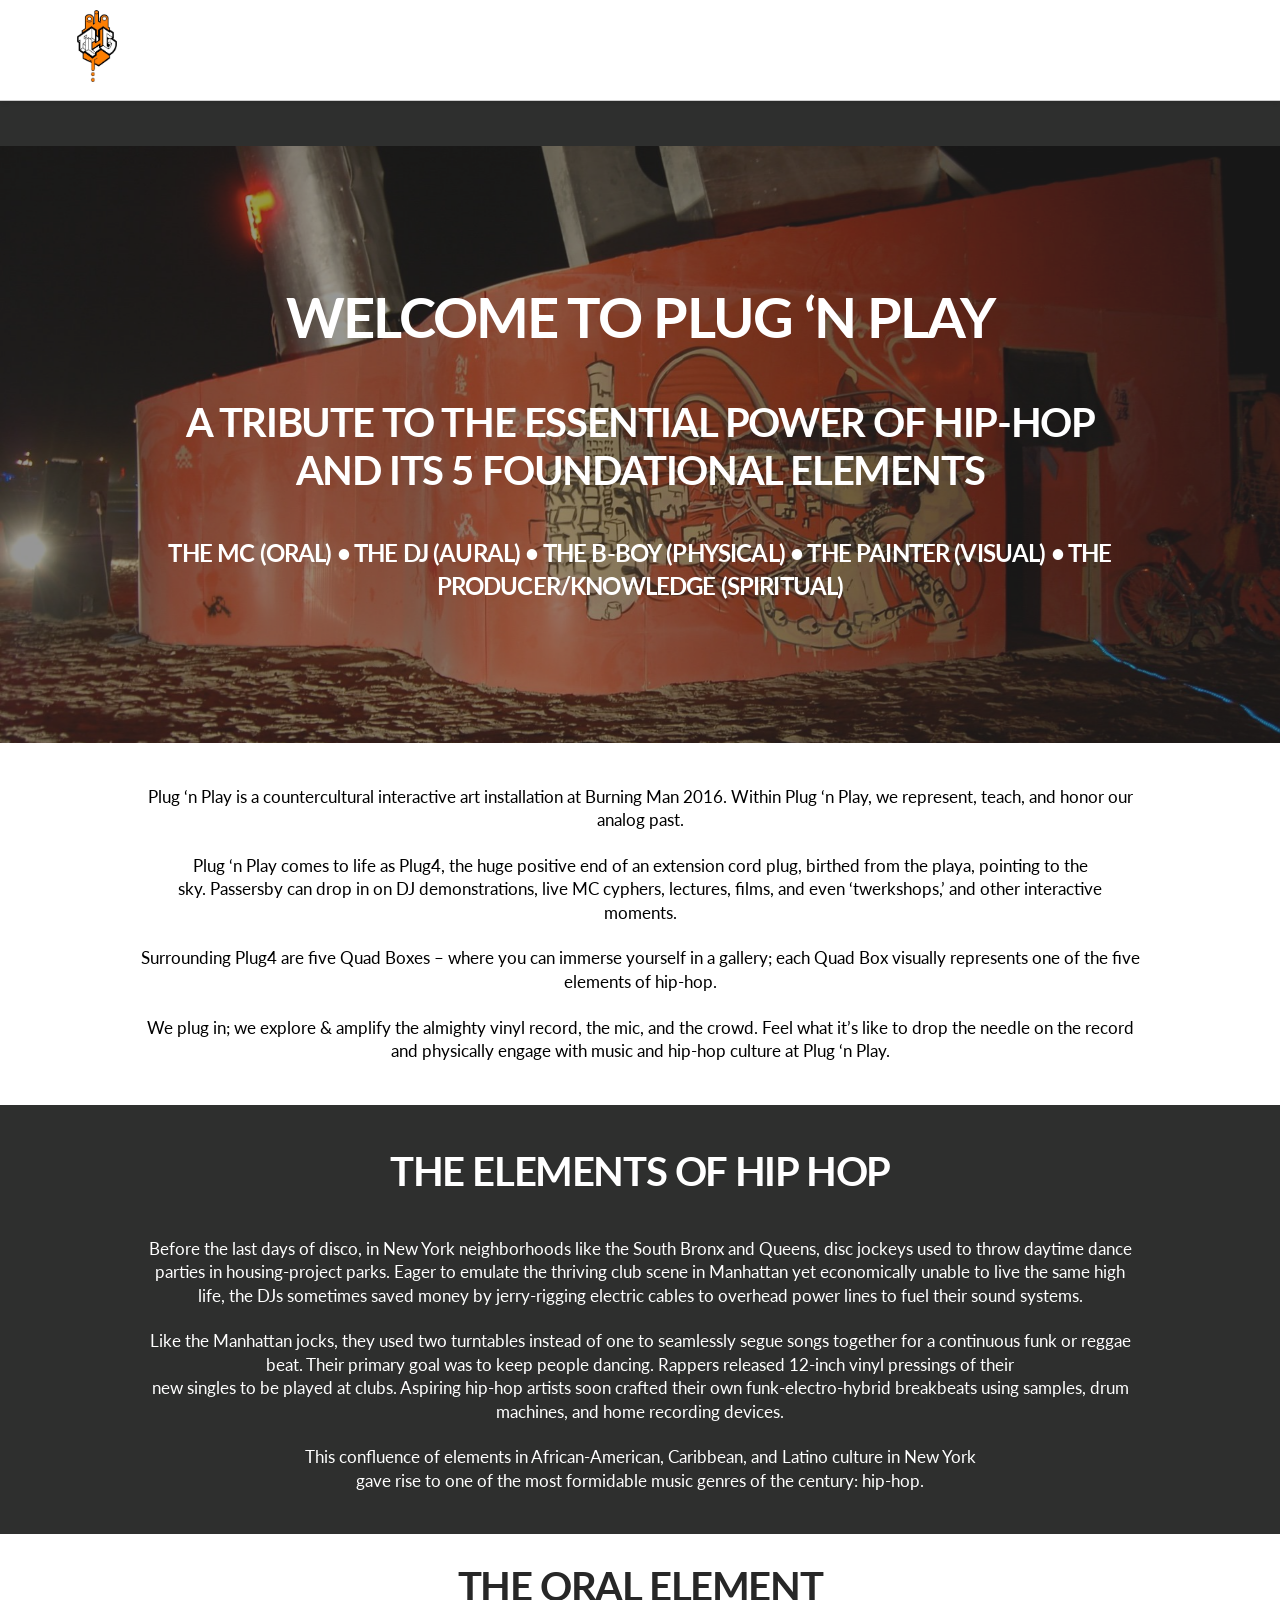
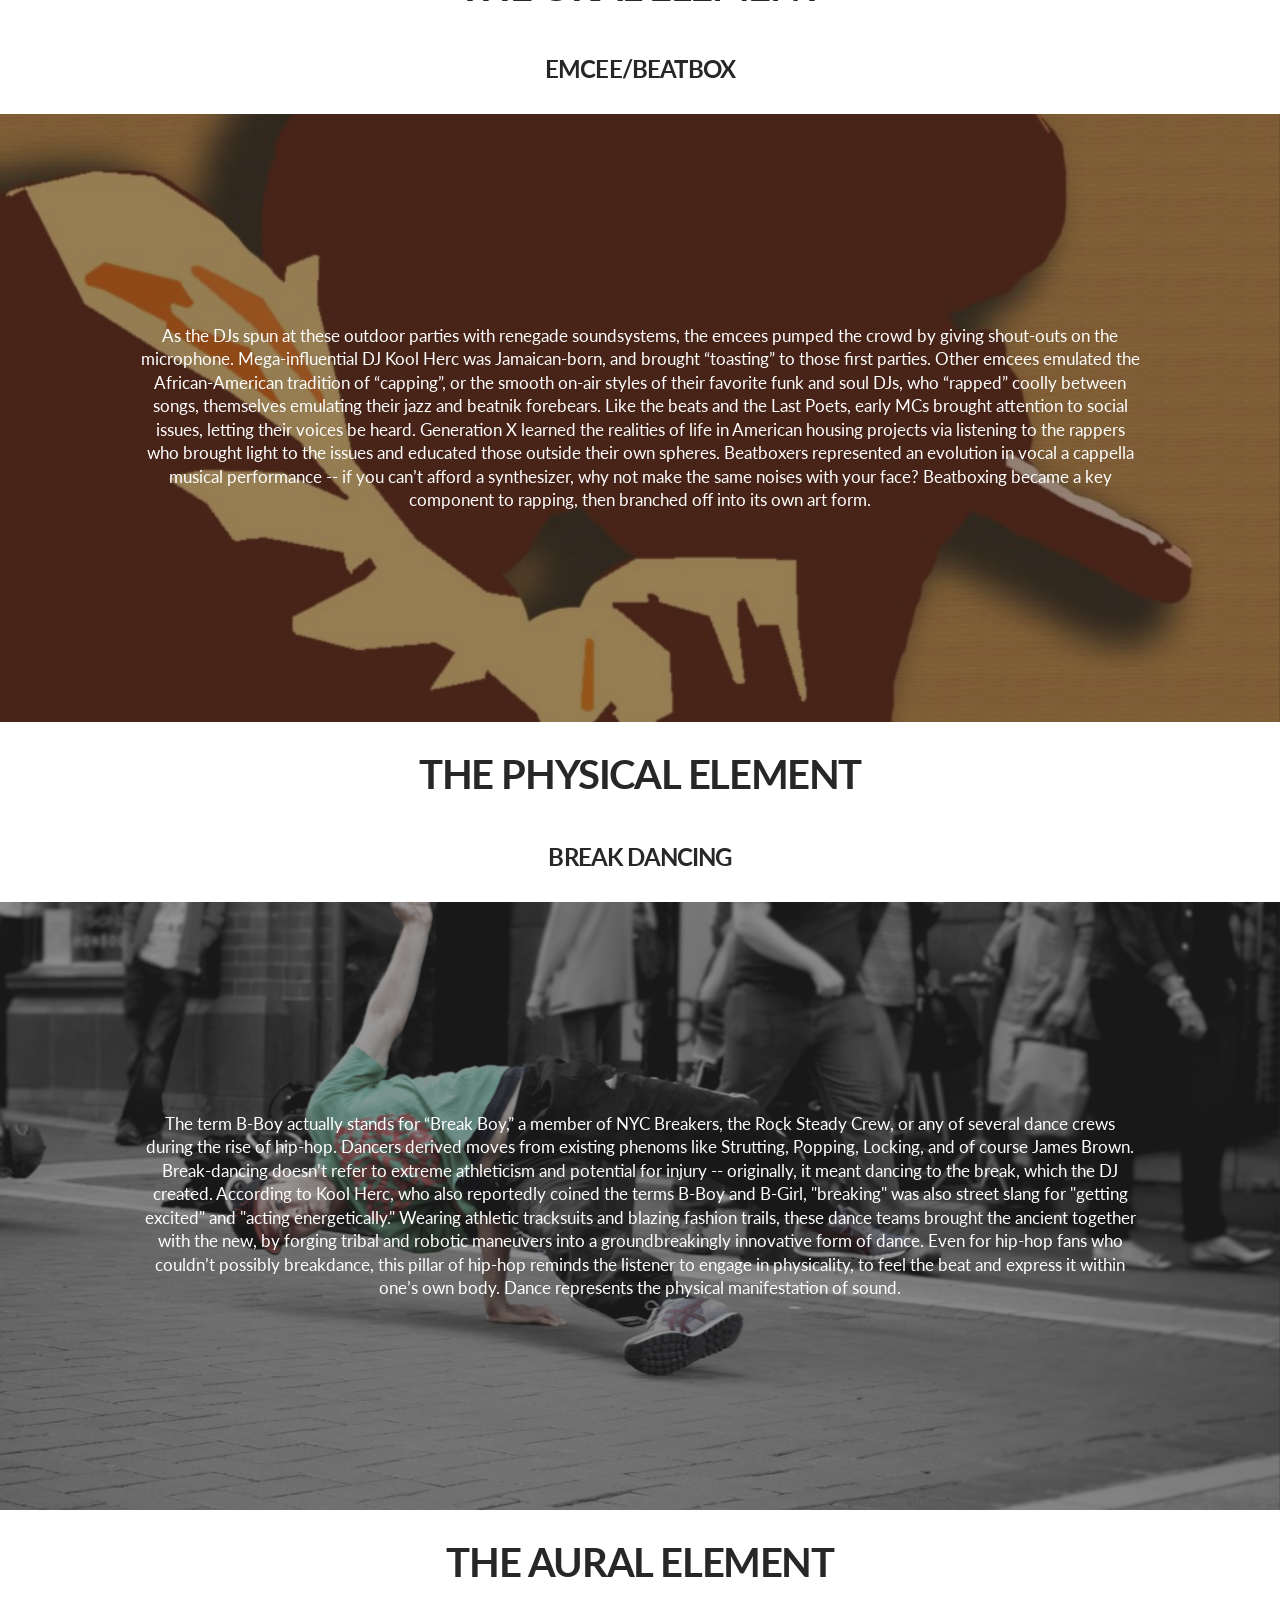
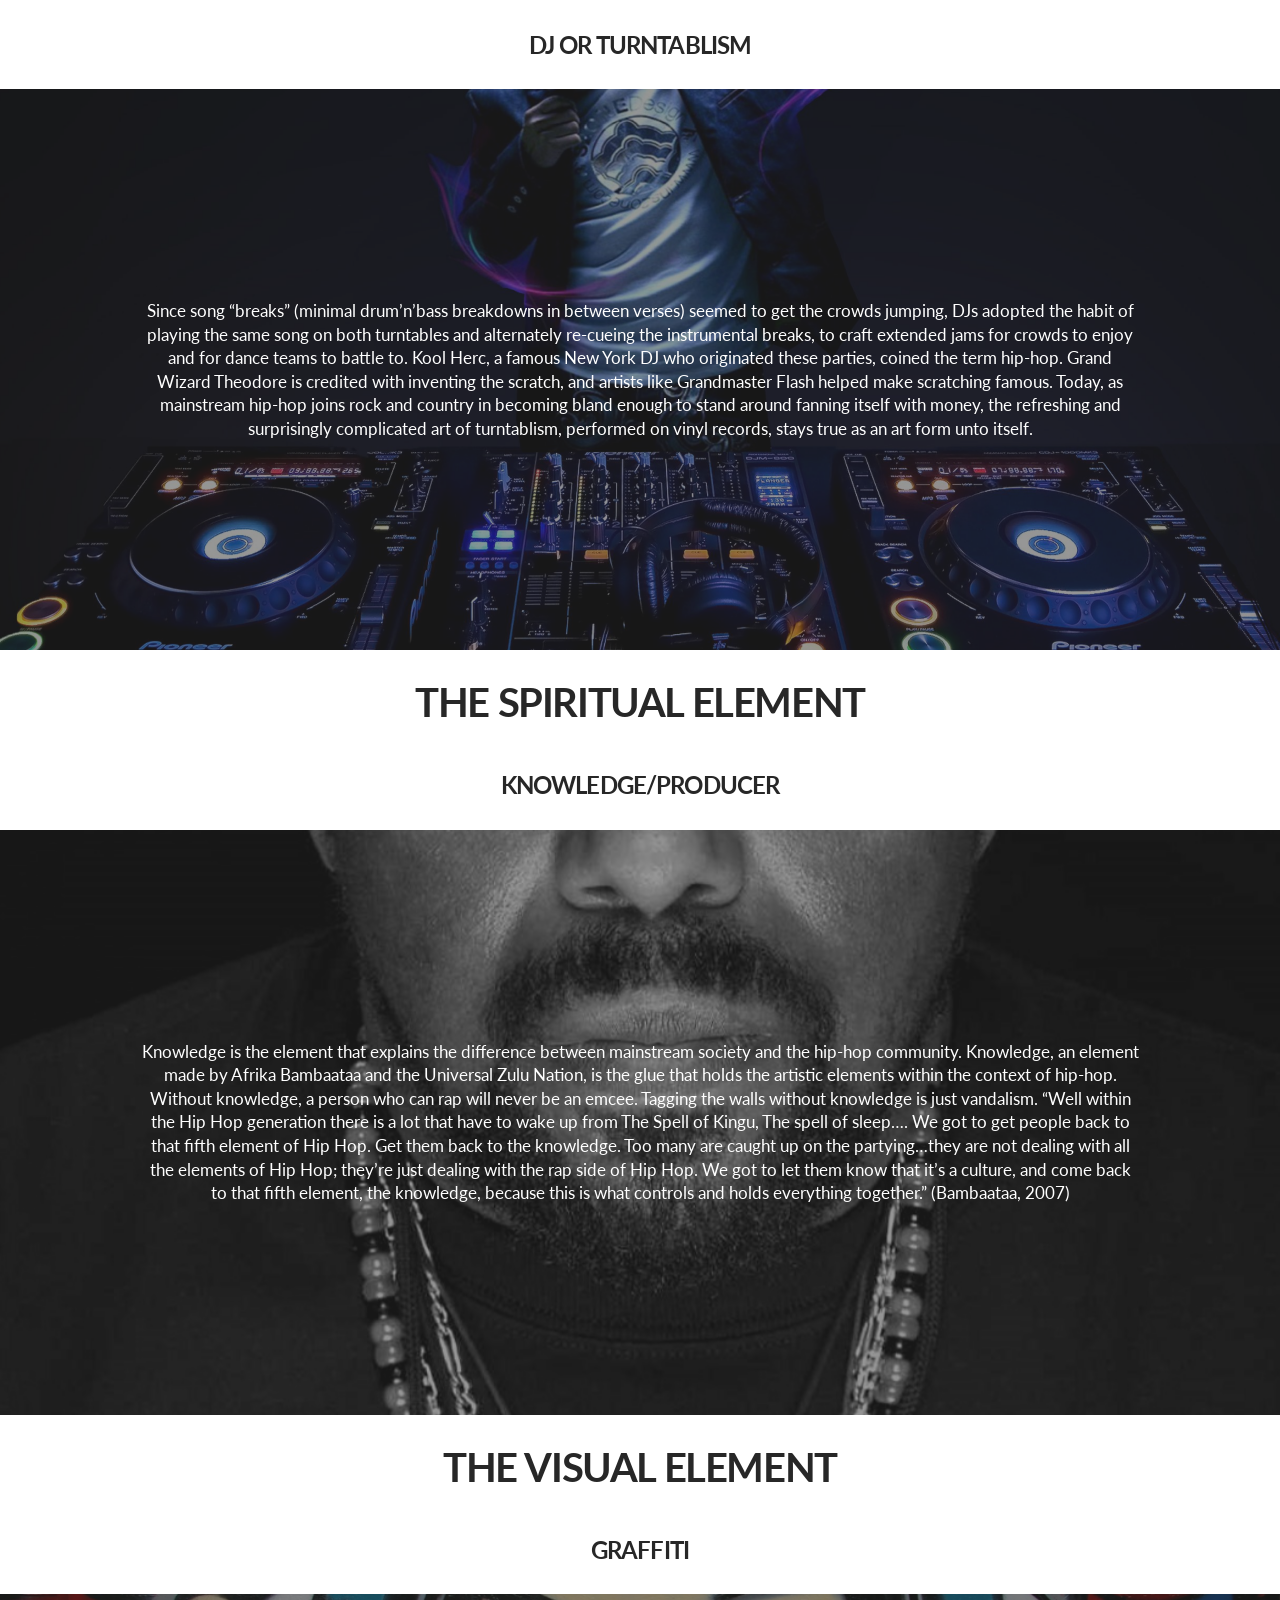
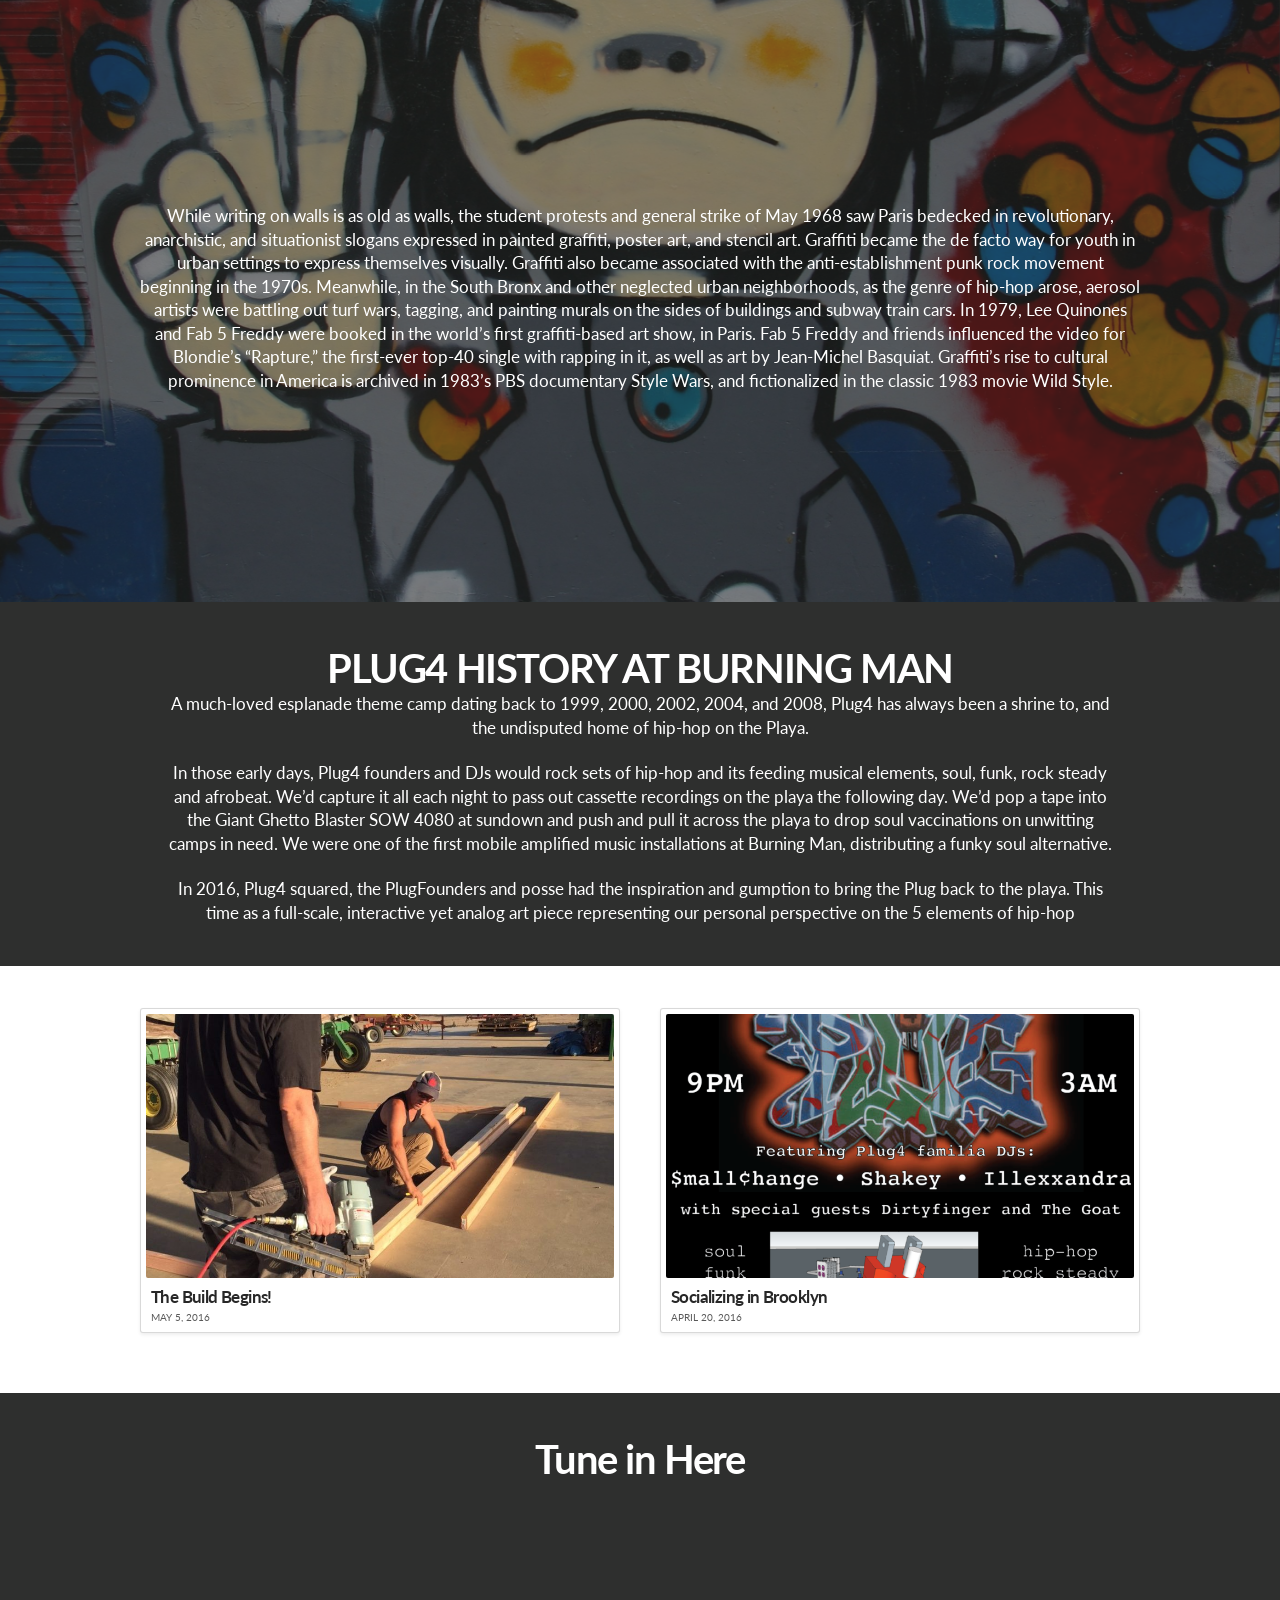
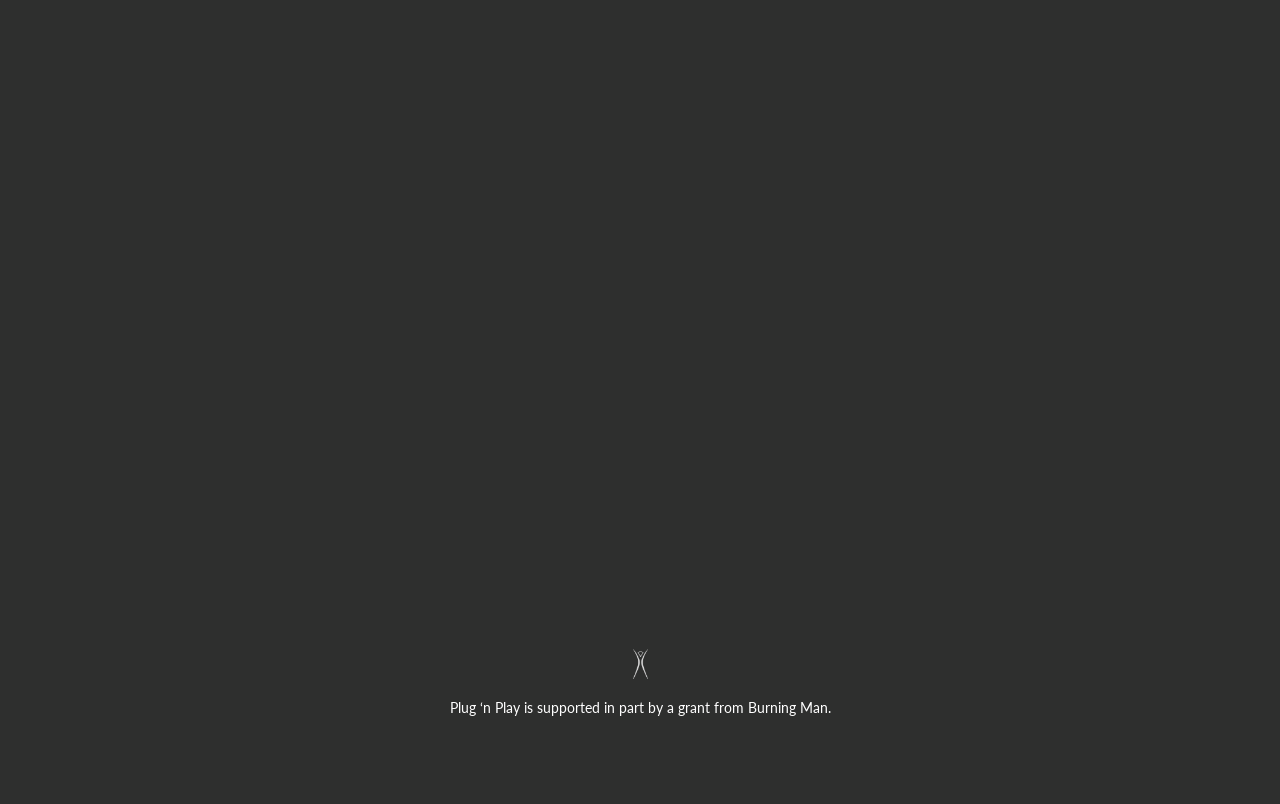
==== commit 084cbb62: "Tune in: embed all eight Plug4 Mixcloud uploads (replaces a dead embed) Co-Authored-By: Claude Opus " ====
--- a/index.html
+++ b/index.html
@@ -109,7 +109,7 @@
 <h4 style="text-align: center;">KNOWLEDGE/PRODUCER</h4></div></div></div><div class="x-container e60-e83 m1o-1 m1o-7 m1o-8 m1o-9"><div aria-hidden="true" class="x-bg"><div class="x-bg-layer-lower-image" data-x-element-bg-layer='{"parallaxSize":"150%","parallaxDir":"v","parallaxRev":false}' style=" background-image: url(assets/img/05222012_afrikabambaataa.jpeg); background-repeat: no-repeat; background-position: center; background-size: cover;"></div><div class="x-bg-layer-upper-color" style=" background-color: rgba(46, 47, 46, 0.5);"></div></div><div class="x-column x-sm x-1-1 e60-e84 m1o-b m1o-c"><div class="x-text x-content e60-e85 m1o-h m1o-m m1o-n m1o-o m1o-q"><p>Knowledge is the element that explains the difference between mainstream society and the hip-hop community. Knowledge, an element made by Afrika Bambaataa and the Universal Zulu Nation, is the glue that holds the artistic elements within the context of hip-hop. Without knowledge, a person who can rap will never be an emcee. Tagging the walls without knowledge is just vandalism. “Well within the Hip Hop generation there is a lot that have to wake up from The Spell of Kingu, The spell of sleep…. We got to get people back to that fifth element of Hip Hop. Get them back to the knowledge. Too many are caught up on the partying…they are not dealing with all the elements of Hip Hop; they’re just dealing with the rap side of Hip Hop. We got to let them know that it’s a culture, and come back to that fifth element, the knowledge, because this is what controls and holds everything together.” (Bambaataa, 2007)</p></div></div></div><div class="x-container e60-e91 m1o-1 m1o-2"><div class="x-column x-sm x-1-1 e60-e92 m1o-b m1o-c"><div class="x-text x-content e60-e93 m1o-h m1o-k m1o-p m1o-q m1o-r m1o-t m1o-v"><h2 style="text-align: center;">THE VISUAL ELEMENT</h2>
 <h4 style="text-align: center;">GRAFFITI</h4></div></div></div><div class="x-container e60-e99 m1o-1 m1o-7 m1o-8 m1o-9"><div aria-hidden="true" class="x-bg"><div class="x-bg-layer-lower-image" data-x-element-bg-layer='{"parallaxSize":"150%","parallaxDir":"v","parallaxRev":false}' style=" background-image: url(assets/img/20091007_Graffiti_Shanghai_7373.jpg); background-repeat: no-repeat; background-position: center; background-size: cover;"></div><div class="x-bg-layer-upper-color" style=" background-color: rgba(46, 47, 46, 0.5);"></div></div><div class="x-column x-sm x-1-1 e60-e100 m1o-b m1o-c"><div class="x-text x-content e60-e101 m1o-h m1o-m m1o-n m1o-o m1o-p m1o-q"><p>While writing on walls is as old as walls, the student protests and general strike of May 1968 saw Paris bedecked in revolutionary, anarchistic, and situationist slogans expressed in painted graffiti, poster art, and stencil art. Graffiti became the de facto way for youth in urban settings to express themselves visually. Graffiti also became associated with the anti-establishment punk rock movement beginning in the 1970s. Meanwhile, in the South Bronx and other neglected urban neighborhoods, as the genre of hip-hop arose, aerosol artists were battling out turf wars, tagging, and painting murals on the sides of buildings and subway train cars. In 1979, Lee Quinones and Fab 5 Freddy were booked in the world’s first graffiti-based art show, in Paris. Fab 5 Freddy and friends influenced the video for Blondie’s “Rapture,” the first-ever top-40 single with rapping in it, as well as art by Jean-Michel Basquiat. Graffiti’s rise to cultural prominence in America is archived in 1983’s PBS documentary Style Wars, and fictionalized in the classic 1983 movie Wild Style.</p></div></div></div><div class="x-container e60-e107 m1o-1 m1o-3 m1o-4 m1o-9 m1o-a"><div class="x-column x-sm x-1-1 e60-e108 m1o-b m1o-c"><div class="x-text x-content e60-e109 m1o-h m1o-j m1o-k m1o-m m1o-p m1o-q m1o-s m1o-w"><h2 style="text-align: center;"><span style="color: #ffffff;">PLUG4 HISTORY AT BURNING MAN</span></h2></div><div class="x-text x-content e60-e110 m1o-h m1o-j m1o-m m1o-o m1o-p m1o-q m1o-s m1o-w"><p>A much-loved esplanade theme camp dating back to 1999, 2000, 2002, 2004, and 2008, Plug4 has always been a shrine to, and the undisputed home of hip-hop on the Playa.</p>
 <p>In those early days, Plug4 founders and DJs would rock sets of hip-hop and its feeding musical elements, soul, funk, rock steady and afrobeat. We’d capture it all each night to pass out cassette recordings on the playa the following day. We’d pop a tape into the Giant Ghetto Blaster SOW 4080 at sundown and push and pull it across the playa to drop soul vaccinations on unwitting camps in need. We were one of the first mobile amplified music installations at Burning Man, distributing a funky soul alternative.</p>
-<p>In 2016, Plug4 squared, the PlugFounders and posse had the inspiration and gumption to bring the Plug back to the playa. This time as a full-scale, interactive yet analog art piece representing our personal perspective on the 5 elements of hip-hop</p></div></div></div><div class="x-container e60-e116 m1o-1 m1o-3 m1o-5 m1o-8"><div class="x-column x-sm x-1-1 e60-e117 m1o-b m1o-c"><div class="x-recent-posts cf horizontal" data-fade="false" data-x-element="recent_posts" data-x-params='{"fade":false}'><a class="x-recent-post2 with-image" href="the-build-begins/" title='Permalink to: "The Build Begins!"'><article class="post-48 post type-post status-publish format-standard has-post-thumbnail hentry category-uncategorized" id="post-48"><div class="entry-wrap"><div class="x-recent-posts-img" style="background-image: url(assets/img/IMG_9499-e1462430492136-1-862x482.jpg);"><i aria-hidden="true" class="x-framework-icon x-recent-posts-icon" data-x-icon-s=""></i></div><div class="x-recent-posts-content"><h3 class="h-recent-posts">The Build Begins!</h3><span class="x-recent-posts-date">May 5, 2016</span></div></div></article></a><a class="x-recent-post2 with-image" href="socializing-in-brooklyn/" title='Permalink to: "Socializing in Brooklyn"'><article class="post-59 post type-post status-publish format-standard has-post-thumbnail hentry category-uncategorized" id="post-59"><div class="entry-wrap"><div class="x-recent-posts-img" style="background-image: url(assets/img/unnamed-862x482.png);"><i aria-hidden="true" class="x-framework-icon x-recent-posts-icon" data-x-icon-s=""></i></div><div class="x-recent-posts-content"><h3 class="h-recent-posts">Socializing in Brooklyn</h3><span class="x-recent-posts-date">April 20, 2016</span></div></div></article></a></div></div></div><div class="x-container e60-e124 m1o-1 m1o-2 m1o-a"><div class="x-column x-sm x-1-1 e60-e125 m1o-b m1o-c"><div class="x-text x-content e60-e126 m1o-h m1o-k m1o-m m1o-q m1o-t m1o-u m1o-x"><h2 style="text-align: center;"><span style="color: #ffffff;">Tune in <a href="https://www.mixcloud.com/plug4/" rel="noopener noreferrer" style="color: #ffffff;" target="_blank">Here</a></span></h2></div></div></div><div class="x-container e60-e132 m1o-1 m1o-3 m1o-8 m1o-a"><div class="x-column x-sm x-1-1 e60-e133 m1o-b m1o-c"><div class="x-audio embed"><iframe frameborder="0" height="60" src="https://www.mixcloud.com/widget/iframe/?hide_cover=1&amp;mini=1&amp;feed=%2Fplug4%2Fblack-rock-city-2007-the-goat-1-of-2%2F" width="100%"></iframe></div><div class="x-audio embed"><iframe frameborder="0" height="60" src="https://www.mixcloud.com/widget/iframe/?hide_cover=1&amp;mini=1&amp;feed=%2Fplug4%2Fblack-rock-city-2007-the-goat-2-of-2%2F" width="100%"></iframe></div><div class="x-audio embed"><iframe frameborder="0" height="60" src="https://www.mixcloud.com/widget/iframe/?hide_cover=1&amp;mini=1&amp;feed=%2Fplug4%2Fdj-solomon-burning-man-2008%2F" width="100%"></iframe></div><div class="x-audio embed"><iframe frameborder="0" height="60" loading="lazy" src="https://www.mixcloud.com/widget/iframe/?hide_cover=1&amp;mini=1&amp;feed=%2Fplug4%2Fdj-solomon-nikodemus-burning-man-2008%2F" width="100%"></iframe></div><div class="x-text x-content e60-e138 m1o-h m1o-k m1o-n m1o-q m1o-r"><p><a href="http://burningman.org" rel="noopener noreferrer" target="_blank"><img alt="" class="aligncenter wp-image-61" decoding="async" height="30" loading="lazy" sizes="(max-width: 15px) 100vw, 15px" src="assets/img/Burning-Man-Logo-Gray-148x300.png" srcset="assets/img/Burning-Man-Logo-Gray-148x300.png 148w, assets/img/Burning-Man-Logo-Gray-100x203.png 100w, assets/img/Burning-Man-Logo-Gray.png 248w" width="15"/></a></p>
+<p>In 2016, Plug4 squared, the PlugFounders and posse had the inspiration and gumption to bring the Plug back to the playa. This time as a full-scale, interactive yet analog art piece representing our personal perspective on the 5 elements of hip-hop</p></div></div></div><div class="x-container e60-e116 m1o-1 m1o-3 m1o-5 m1o-8"><div class="x-column x-sm x-1-1 e60-e117 m1o-b m1o-c"><div class="x-recent-posts cf horizontal" data-fade="false" data-x-element="recent_posts" data-x-params='{"fade":false}'><a class="x-recent-post2 with-image" href="the-build-begins/" title='Permalink to: "The Build Begins!"'><article class="post-48 post type-post status-publish format-standard has-post-thumbnail hentry category-uncategorized" id="post-48"><div class="entry-wrap"><div class="x-recent-posts-img" style="background-image: url(assets/img/IMG_9499-e1462430492136-1-862x482.jpg);"><i aria-hidden="true" class="x-framework-icon x-recent-posts-icon" data-x-icon-s=""></i></div><div class="x-recent-posts-content"><h3 class="h-recent-posts">The Build Begins!</h3><span class="x-recent-posts-date">May 5, 2016</span></div></div></article></a><a class="x-recent-post2 with-image" href="socializing-in-brooklyn/" title='Permalink to: "Socializing in Brooklyn"'><article class="post-59 post type-post status-publish format-standard has-post-thumbnail hentry category-uncategorized" id="post-59"><div class="entry-wrap"><div class="x-recent-posts-img" style="background-image: url(assets/img/unnamed-862x482.png);"><i aria-hidden="true" class="x-framework-icon x-recent-posts-icon" data-x-icon-s=""></i></div><div class="x-recent-posts-content"><h3 class="h-recent-posts">Socializing in Brooklyn</h3><span class="x-recent-posts-date">April 20, 2016</span></div></div></article></a></div></div></div><div class="x-container e60-e124 m1o-1 m1o-2 m1o-a"><div class="x-column x-sm x-1-1 e60-e125 m1o-b m1o-c"><div class="x-text x-content e60-e126 m1o-h m1o-k m1o-m m1o-q m1o-t m1o-u m1o-x"><h2 style="text-align: center;"><span style="color: #ffffff;">Tune in <a href="https://www.mixcloud.com/plug4/" rel="noopener noreferrer" style="color: #ffffff;" target="_blank">Here</a></span></h2></div></div></div><div class="x-container e60-e132 m1o-1 m1o-3 m1o-8 m1o-a"><div class="x-column x-sm x-1-1 e60-e133 m1o-b m1o-c"><div class="x-audio embed"><iframe frameborder="0" height="60" loading="lazy" src="https://www.mixcloud.com/widget/iframe/?hide_cover=1&amp;mini=1&amp;feed=%2Fplug4%2Fblack-rock-city-2003-the-goat-1-of-2%2F" width="100%"></iframe></div><div class="x-audio embed"><iframe frameborder="0" height="60" loading="lazy" src="https://www.mixcloud.com/widget/iframe/?hide_cover=1&amp;mini=1&amp;feed=%2Fplug4%2Fripe-atlanta-2004-with-the-goat%2F" width="100%"></iframe></div><div class="x-audio embed"><iframe frameborder="0" height="60" loading="lazy" src="https://www.mixcloud.com/widget/iframe/?hide_cover=1&amp;mini=1&amp;feed=%2Fplug4%2Fplug4-black-rock-city-2004-the-goat%2F" width="100%"></iframe></div><div class="x-audio embed"><iframe frameborder="0" height="60" loading="lazy" src="https://www.mixcloud.com/widget/iframe/?hide_cover=1&amp;mini=1&amp;feed=%2Fplug4%2Fblack-rock-city-2007-the-goat-1-of-2%2F" width="100%"></iframe></div><div class="x-audio embed"><iframe frameborder="0" height="60" loading="lazy" src="https://www.mixcloud.com/widget/iframe/?hide_cover=1&amp;mini=1&amp;feed=%2Fplug4%2Fblack-rock-city-2007-the-goat-2-of-2%2F" width="100%"></iframe></div><div class="x-audio embed"><iframe frameborder="0" height="60" loading="lazy" src="https://www.mixcloud.com/widget/iframe/?hide_cover=1&amp;mini=1&amp;feed=%2Fplug4%2Fthe-plug-black-rock-city-2008-connect-the-dots-1-of-2%2F" width="100%"></iframe></div><div class="x-audio embed"><iframe frameborder="0" height="60" loading="lazy" src="https://www.mixcloud.com/widget/iframe/?hide_cover=1&amp;mini=1&amp;feed=%2Fplug4%2Fplug4-black-rock-city-2008-connect-the-dots-2-of-2%2F" width="100%"></iframe></div><div class="x-audio embed"><iframe frameborder="0" height="60" loading="lazy" src="https://www.mixcloud.com/widget/iframe/?hide_cover=1&amp;mini=1&amp;feed=%2Fplug4%2Fdj-solomon-nikodemus-burning-man-2008%2F" width="100%"></iframe></div><div class="x-text x-content e60-e138 m1o-h m1o-k m1o-n m1o-q m1o-r"><p><a href="http://burningman.org" rel="noopener noreferrer" target="_blank"><img alt="" class="aligncenter wp-image-61" decoding="async" height="30" loading="lazy" sizes="(max-width: 15px) 100vw, 15px" src="assets/img/Burning-Man-Logo-Gray-148x300.png" srcset="assets/img/Burning-Man-Logo-Gray-148x300.png 148w, assets/img/Burning-Man-Logo-Gray-100x203.png 100w, assets/img/Burning-Man-Logo-Gray.png 248w" width="15"/></a></p>
 <p style="text-align: center;"><span style="color: #ffffff;">Plug ‘n Play is supported in part by a grant from Burning Man.</span></p></div></div></div></div></div>
 </div>
 </article>
